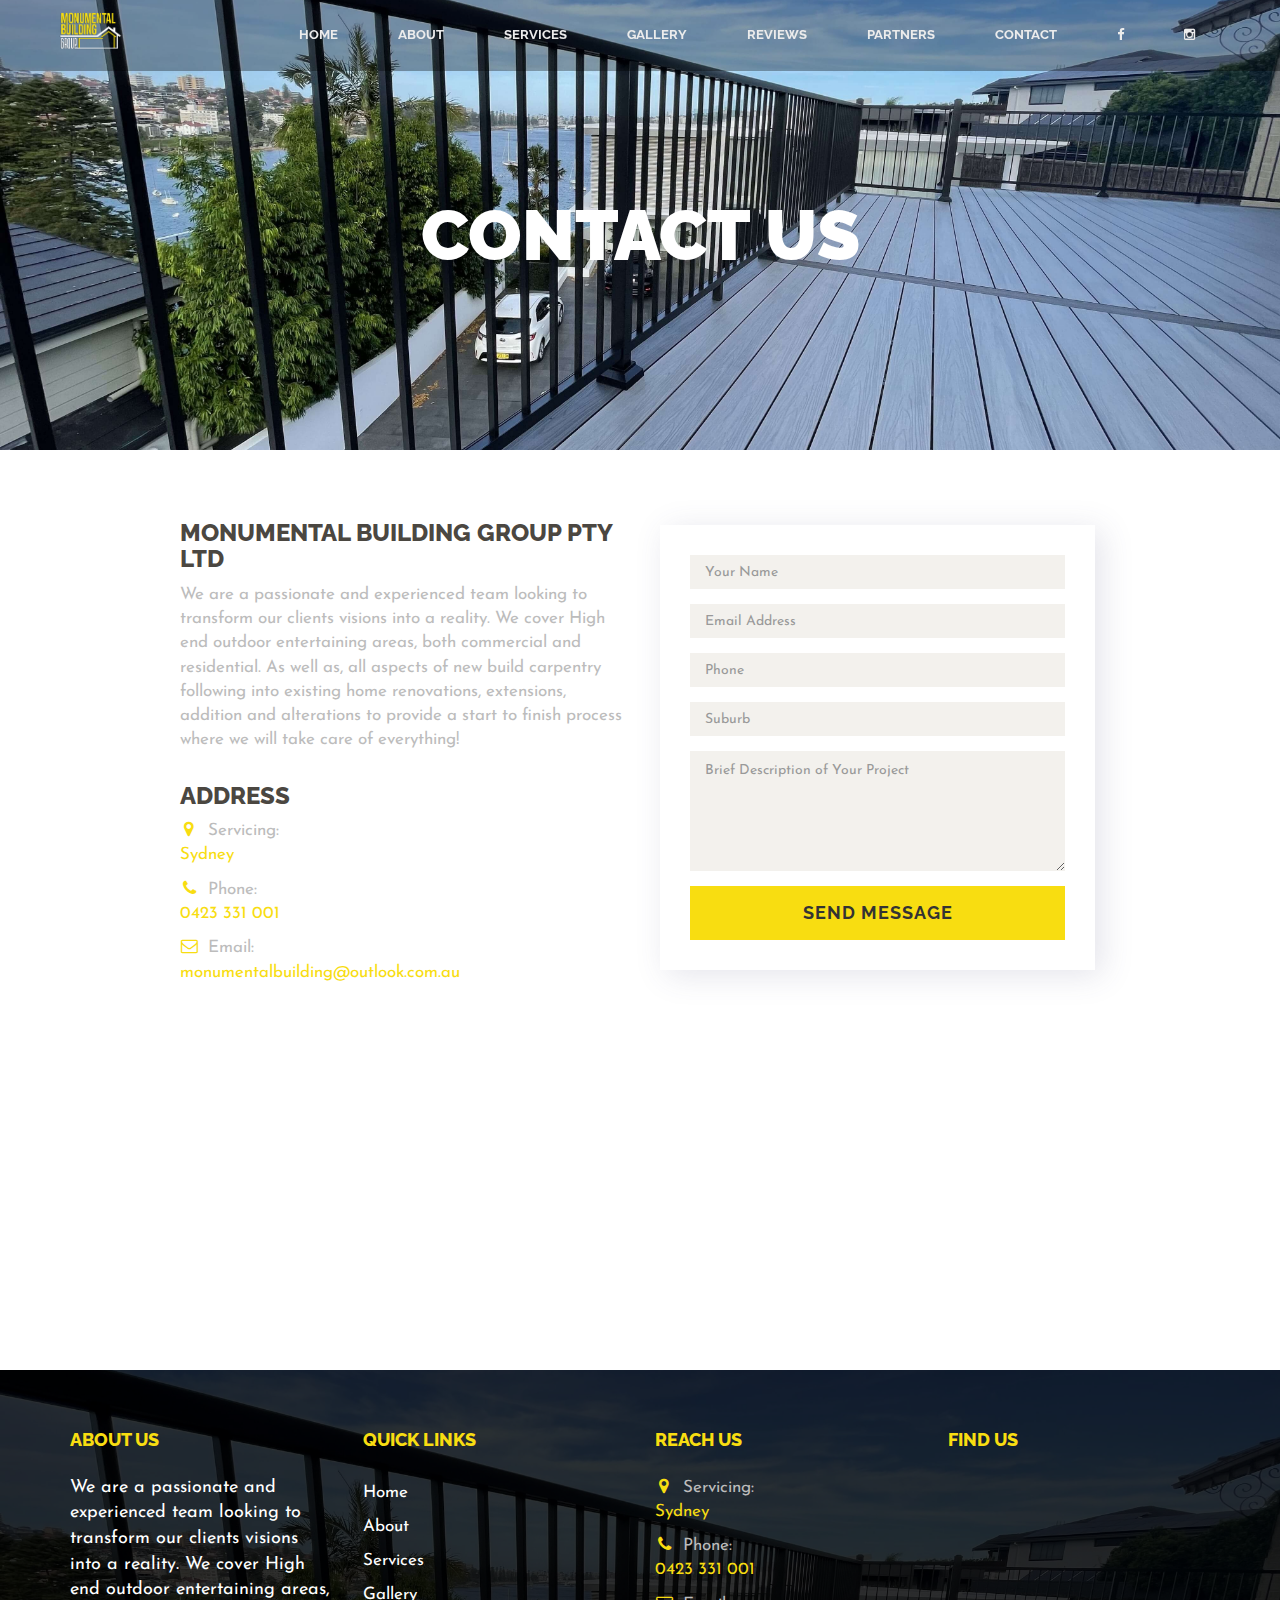
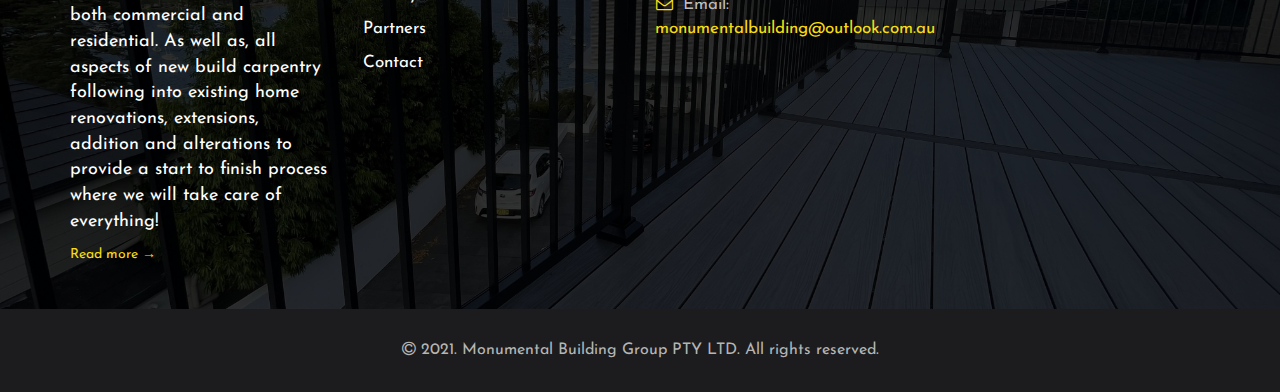
==== contact.html @ 408b339f "finished" ====
<!DOCTYPE html>
<html lang='en'>


<head>
    <!-- Global site tag (gtag.js) - Google Analytics -->
<script async src="https://www.googletagmanager.com/gtag/js?id=G-VR2GMF8DBP"></script>
<script>
  window.dataLayer = window.dataLayer || [];
  function gtag(){dataLayer.push(arguments);}
  gtag('js', new Date());

  gtag('config', 'G-VR2GMF8DBP');
</script>
    <meta charset='utf-8'>
    <title>Monumental Building Group PTY LTD</title>
    <meta name='author' content='SiteLift'>

    <meta name='description' content='We are an all aspects carpentry company in Narellan, providing the highest quality of work in everything we do.
<br><br>
Whether you are doing a new build, renovating an old one, building a new deck , adding an extension or anything in between, we can help you! 
We service Narellan and all the surrounding areas, just call us to find out more!
.'>
    <meta name='keywords' content='Carpenter'>

    
    <link rel='data/logo.png'>

    <meta name='viewport' content='width=device-width'>

    <link rel='stylesheet' href='css/bootstrap.min.css'>
    <link rel='stylesheet' href='css/font-awesome/css/font-awesome.css'>
    <link rel='stylesheet' href='css/plugin.css'>
    <link rel='stylesheet' href='css/main.css'>
    <!--[if lt IE 9]>
            <script src='js/vendor/html5-3.6-respond-1.4.2.min.js'></script>
        <![endif]-->

</head>

<body>
    <div id="popup-rating-widget"><script id="popup-rating-widget-script" src="https://widget.reviewability.com/js/popupWidget.min.js" data-gfspw="https://app.revu.cloud/popup-pixel/get/bdf44401059276b7a0333689155dfef19d63b07a" async></script></div>
    <!--[if lt IE 8]>
    <p class='browserupgrade'>You are using an <strong>outdated</strong> browser. Please <a href='http://browsehappy.com/'>upgrade your browser</a> to improve your experience.</p>
<![endif]-->

    <div class='preloder animated'>
        <div class='scoket'>
            <img src='img/preloader.svg' alt='' />
        </div>
    </div>
    <div class='body'>
        <div class='main-wrapper'>

            <nav class='navbar navbar-fixed-top'>
                <div class='container'>
                    <div class='navbar-header'>
                        <button type='button' class='navbar-toggle collapsed' data-toggle='collapse'
                            data-target='#navbar' aria-expanded='false' aria-controls='navbar'>
                            <span class='sr-only'>Toggle navigation</span>
                            <span class='icon-bar'></span>
                            <span class='icon-bar'></span>
                            <span class='icon-bar'></span>
                        </button>
                        <a class='navbar-brand' href='index.html'>
                            <img src='data/logo.png' style='max-height:70px; margin-top:-20px;' alt='nav-logo'>
                        </a>
                        
                    </div><div id='navbar' class='navbar-collapse collapse'>
                        <ul class='nav navbar-nav navbar-right'>
                            <li><a href='index.html'>Home</a></li>
                            <li><a href='about.html'>About</a></li>
                            <li><a href='services.html'>Services</a></li>
                            <li><a href='gallery.html'>Gallery</a></li>
                            <li><a href='reviews.html'>Reviews</a></li>
                            <li><a href='partners.html'>Partners</a></li>
                            <li><a href='contact.html'>Contact</a></li>
                            <li><a href='https://www.facebook.com/MonumentalBG/' target="_blank"><i class='fa fa-facebook'></i></a></li>
                            <li><a href='https://www.instagram.com/monumental_building/?hl=en' target="_blank"><i class='fa fa-instagram'></i></a></li>
                        </ul>
                    </div>

                </div>
            </nav><section class='homea'>
            
                <div class='container'>
                    <div class='row' >
                        <div class='col-md-12 text-center'>
                           <h2 class='text-uppercase wow fadeInDown' style='color: #FFFFFF'>Contact Us</h2> 
                        </div>
                    </div>
                </div>
              
          </section>
             
             <!-- Contact Area Start -->
           <section class='main-content contact-content'>
                <div class='container'>
                    <div class='col-md-10 col-md-offset-1'>
                        <div class='row'>
                            <div class='col-md-6'>
                                <h3 class='text-left no-margin-top'>Monumental Building Group PTY LTD</h3>
                                <div class='footer-address contact-info'>
                                    <p>We are a passionate and experienced team looking to transform our clients visions into a reality. We cover High end outdoor entertaining areas, both commercial and residential. As well as, all aspects of new build carpentry following into existing home renovations, extensions, addition and alterations to provide a start to finish process where we will take care of everything!
</p>
                                </div>
                                <br>
                                <h3 class='text-left no-margin-top'>Address</h3>
                                <div class='footer-address contact-info'>
                                    <p><i class='fa fa-map-marker'></i>Servicing: <br><span style='color:#f8dd11;'>Sydney</span></p>
                                    <p><i class='fa fa-phone'></i>Phone: <br><a href='tel:0423 331 001' style='color:#f8dd11;'>0423 331 001</a></p>
                                    <p><i class='fa fa-envelope-o'></i>Email:  <br><a href='mailto:monumentalbuilding@outlook.com.au' style='color:#f8dd11;'>monumentalbuilding@outlook.com.au</a></p>
                                </div>
                                
                            </div>
                            <div class='col-md-6'>
                                <form class='contact-form' id='contact-form'
                                    action='contact_mail.php'
                                    method='post'>
                                    <input type='hidden' id='contactemail' name='contactemail' value='monumentalbuilding@outlook.com.au'>
                                    <input type='hidden' id='subject' name='subject' value='Contact'>
                                    <div class='form-group'>
                                        <input class='form-control' name='name' id='name' placeholder='Your Name'
                                            type='text' required='required' />
                                    </div>
                                    <div class='form-group'>
                                        <input class='form-control' type='email' name='email' id='email'
                                            placeholder='Email Address' required='required' />
                                    </div>
                                    <div class='form-group'>
                                        <input class='form-control' placeholder='Phone' type='text' id='phone'
                                            name='phone'>
                                    </div>
                                    <div class='form-group'>
                                        <input class='form-control' placeholder='Suburb' type='text' id='suburb'
                                            name='suburb'>
                                    </div>
                                    <div class='form-group'>
                                        <textarea class='form-control' name='message' id='message' placeholder='Brief Description of Your Project'
                                            rows='5'></textarea>
                                    </div>
                                    <button class='btn btn-default btn-lg btn-block' id='js-contact-btn'>Send
                                        message</button>
                                </form>
                              <span class='form-message' id='form-message'></span>
                                <div id='js-contact-result' data-success-msg='Form submitted successfully.'
                                    data-error-msg='Oops. Something went wrong.'></div>
                            </div>
                        </div>
                    </div>
                </div>
            </section>
            
   
 
                  <iframe width='100%' height='300px' id='mapcanvas' src='https://www.google.com/maps/embed?pb=!1m18!1m12!1m3!1d211579.27377911046!2d150.60440557715245!3d-34.045765358808836!2m3!1f0!2f0!3f0!3m2!1i1024!2i768!4f13.1!3m3!1m2!1s0x6b12f13d15093b53%3A0x6edf67ca27362bd8!2sMonumental%20Building%20Group%20PTY%20LTD!5e0!3m2!1sen!2suk!4v1619797449032!5m2!1sen!2suk' frameborder='0' scrolling='no' marginheight='0' marginwidth='0'></iframe>
     
               
   <!-- Contact Area End --><section class='footer'>
            <div class='footer' style='background: rgba(0,0,0,0.8)'>
                <div class='container'>
                    <div class='row'>
                    
                        <div class='col-md-3 col-sm-6'>
                            <h1>About Us</h1>
                            <p> We are a passionate and experienced team looking to transform our clients visions into a reality. We cover High end outdoor entertaining areas, both commercial and residential. As well as, all aspects of new build carpentry following into existing home renovations, extensions, addition and alterations to provide a start to finish process where we will take care of everything!</p>
                            <a href='about.html'>Read more &rarr;</a>
                        </div>
                        <div class='col-md-3 col-sm-6'>
                            <h1>Quick Links</h1>
                            <ul class='footer-nav'>
                                <li><a href='index.html'>Home</a></li>
                                <li><a href='about.html'>About</a></li>
                                <li><a href='services.html'>Services</a></li>
                                <li><a href='gallery.html'>Gallery</a></li>
                                <li><a href='partners.html'>Partners</a></li>
                                <li><a href='contact.html'>Contact</a></li>
                            </ul>
                        </div>
                        <div class='col-md-3 col-sm-6'>
                            <h1>Reach Us</h1>
                            
                            <div class='footer-address'>
                                <p><i class='fa fa-map-marker'></i>Servicing: <br><span style='color:#f8dd11;'>Sydney</span></p>
                                <p><i class='fa fa-phone'></i>Phone: <br><a href='tel:0423 331 001'>0423 331 001</a></p>
                                <p><i class='fa fa-envelope-o'></i>Email: <br><a href='mailto:monumentalbuilding@outlook.com.au'>monumentalbuilding@outlook.com.au</a></p>
                            </div>
                        </div>
                        <div class='col-md-3 col-sm-6'>
                            <h1>Find Us</h1>
                            
                            <iframe
                                    src='https://www.google.com/maps/embed?pb=!1m18!1m12!1m3!1d211579.27377911046!2d150.60440557715245!3d-34.045765358808836!2m3!1f0!2f0!3f0!3m2!1i1024!2i768!4f13.1!3m3!1m2!1s0x6b12f13d15093b53%3A0x6edf67ca27362bd8!2sMonumental%20Building%20Group%20PTY%20LTD!5e0!3m2!1sen!2suk!4v1619797449032!5m2!1sen!2suk'
                                    width='100%' height='300' frameborder='0' style='border:0;'
                                    allowfullscreen=''></iframe>
                        </div>
                    
                    </div>
                 </div>    
                </div>

                <div class='footer-copyrights'>
                    <div class='container'>
                        <div class='row'>
                            <div class='col-md-12'>
                                <p><i class='fa fa-copyright'></i> 2021. Monumental Building Group PTY LTD. All rights reserved.</p>
                            </div>
                        </div>
                    </div>
                </div>
            </section>
        </div>
    </div>

    


    <script data-cfasync='false' src='../../cdn-cgi/scripts/5c5dd728/cloudflare-static/email-decode.min.js'></script>
    <script src='js/vendor/jquery-1.11.2.min.js'></script>
    <script src='js/vendor/bootstrap.min.js'></script>
    <script src='js/vendor/jquery.flexslider-min.js'></script>
    <script src='js/vendor/spectragram.js'></script>
    <script src='js/vendor/owl.carousel.min.js'></script>
    <script src='js/vendor/velocity.min.js'></script>
    <script src='js/vendor/velocity.ui.min.js'></script>
    <script src='js/vendor/bootstrap-datepicker.min.js'></script>
    <script src='js/vendor/bootstrap-clockpicker.min.js'></script>
    <script src='js/vendor/jquery.magnific-popup.min.js'></script>
    <script src='js/vendor/isotope.pkgd.min.js'></script>
    <script src='js/vendor/slick.min.js'></script>
    <script src='js/vendor/wow.min.js'></script>
    <script src='js/animation.js'></script>
    <script src='js/vendor/vegas/vegas.min.js'></script>
    <script src='js/vendor/jquery.mb.YTPlayer.js'></script>
    <script src='js/vendor/jquery.stellar.js'></script>
    <script src='js/vendor/mc/jquery.ketchup.all.min.js'></script>
    <script src='js/vendor/mc/main.js'></script>
    <script src='js/vendor/validate.js'></script>
    <script src='js/reservation.js'></script>

    <script src='js/main.js'></script>


<script>

// Get the form.
	var form = $('#reservationform');

	// Get the messages div.
	var formMessages = $('.form-message');

	// Set up an event listener for the contact form.
	$(form).submit(function(e) {
		// Stop the browser from submitting the form.
		e.preventDefault();

		// Serialize the form data.
		var formData = $(form).serialize();

		// Submit the form using AJAX.
		$.ajax({
			type: 'POST',
			url: $(form).attr('action'),
			data: formData
		})
		.done(function(response) {
                   var result = JSON.parse(response);
			// Make sure that the formMessages div has the 'success' class.


                         if(result.code==200){
                          if($(formMessages).hasClass('error')){
                                $(formMessages).removeClass('error')
                           }
         			$(formMessages).addClass('success');
                         }else{
                           if($(formMessages).hasClass('success')){
                                $(formMessages).removeClass('success')
                           }
         			$(formMessages).addClass('error');
                           }
			// Set the message text.
			$(formMessages).text(result.msg);

			// Clear the form.
			$('#reservationform input,#reservationform textarea').val('');
                        setTimeout(()=>{window.location.reload(true);},2000);
		})
		.fail(function(data) {

			// Make sure that the formMessages div has the 'error' class.
			$(formMessages).removeClass('success');
			$(formMessages).addClass('error');

			// Set the message text.
			if (data.responseText !== '') {
				$(formMessages).text(data.responseText);
			} else {
				$(formMessages).text('Oops! An error occured and your message could not be sent.');
			}
		});
	});



</script>



</body>

</html>
---- css/plugin.css ----
@font-face{font-family:flexslider-icon;src:url(../fonts/flexslider-icon.eot);src:url(../fonts/flexslider-icond41d.eot?#iefix) format('embedded-opentype'),url(../fonts/flexslider-icon.woff) format('woff'),url(../fonts/flexslider-icon.ttf) format('truetype'),url(../fonts/flexslider-icon.svg#flexslider-icon) format('svg');font-weight:400;font-style:normal}.flex-container a:hover,.flex-slider a:hover,.flex-container a:focus,.flex-slider a:focus{outline:none}.slides,.slides>li,.flex-control-nav,.flex-direction-nav{margin:0;padding:0;list-style:none}.flex-pauseplay span{text-transform:capitalize}.flexslider{margin:0;padding:0}.flexslider .slides>li{display:none;-webkit-backface-visibility:hidden}.flexslider .slides img{width:100%;display:block}.flexslider .slides:after{content:"\0020";display:block;clear:both;visibility:hidden;line-height:0;height:0}html[xmlns] .flexslider .slides{display:block}* html .flexslider .slides{height:1%}.no-js .flexslider .slides>li:first-child{display:block}.flexslider{background:#fff;border:4px solid #fff;position:relative;zoom:1;-webkit-border-radius:4px;-moz-border-radius:4px;border-radius:4px;-webkit-box-shadow:'' 0 1px 4px rgba(0,0,0,.2);-moz-box-shadow:'' 0 1px 4px rgba(0,0,0,.2);-o-box-shadow:'' 0 1px 4px rgba(0,0,0,.2);box-shadow:'' 0 1px 4px rgba(0,0,0,.2)}.flexslider .slides{zoom:1}.flexslider .slides img{height:auto}.flex-viewport{max-height:2000px;-webkit-transition:all 1s ease;-moz-transition:all 1s ease;-ms-transition:all 1s ease;-o-transition:all 1s ease;transition:all 1s ease}.loading .flex-viewport{max-height:300px}.carousel li{margin-right:5px}.flex-direction-nav{*height:0}.flex-direction-nav a{text-decoration:none;display:block;width:40px;height:40px;margin:-20px 0 0;position:absolute;top:50%;z-index:10;overflow:hidden;opacity:0!important;visibility:hidden;cursor:pointer;color:rgba(0,0,0,.8);text-shadow:1px 1px 0 rgba(255,255,255,.3);-webkit-transition:all .3s ease-in-out;-moz-transition:all .3s ease-in-out;-ms-transition:all .3s ease-in-out;-o-transition:all .3s ease-in-out;transition:all .3s ease-in-out}.flex-direction-nav a:before{font-family:flexslider-icon;font-size:40px;display:inline-block;content:'\f001';color:rgba(0,0,0,.8);text-shadow:1px 1px 0 rgba(255,255,255,.3)}.flex-direction-nav a.flex-next:before{content:'\f002'}.flex-direction-nav .flex-prev{left:-50px}.flex-direction-nav .flex-next{right:-50px;text-align:right}.flexslider:hover .flex-direction-nav .flex-prev{opacity:.7;left:10px}.flexslider:hover .flex-direction-nav .flex-prev:hover{opacity:1}.flexslider:hover .flex-direction-nav .flex-next{opacity:.7;right:10px}.flexslider:hover .flex-direction-nav .flex-next:hover{opacity:1}.flex-direction-nav .flex-disabled{opacity:0!important;filter:alpha(opacity=0);cursor:default}.flex-pauseplay a{display:block;width:20px;height:20px;position:absolute;bottom:5px;left:10px;opacity:.8;z-index:10;overflow:hidden;cursor:pointer;color:#000}.flex-pauseplay a:before{font-family:flexslider-icon;font-size:20px;display:inline-block;content:'\f004'}.flex-pauseplay a:hover{opacity:1}.flex-pauseplay a.flex-play:before{content:'\f003'}.flex-control-nav{width:100%;position:absolute;bottom:-40px;text-align:center}.flex-control-nav li{margin:0 6px;display:inline-block;zoom:1;*display:inline}.flex-control-paging li a{width:11px;height:11px;display:block;background:#666;background:rgba(0,0,0,.5);cursor:pointer;text-indent:-9999px;-webkit-box-shadow:inset 0 0 3px rgba(0,0,0,.3);-moz-box-shadow:inset 0 0 3px rgba(0,0,0,.3);-o-box-shadow:inset 0 0 3px rgba(0,0,0,.3);box-shadow:inset 0 0 3px rgba(0,0,0,.3);-webkit-border-radius:20px;-moz-border-radius:20px;border-radius:20px}.flex-control-paging li a:hover{background:#333;background:rgba(0,0,0,.7)}.flex-control-paging li a.flex-active{background:#000;background:rgba(0,0,0,.9);cursor:default}.flex-control-thumbs{margin:5px 0 0;position:static;overflow:hidden}.flex-control-thumbs li{width:25%;float:left;margin:0}.flex-control-thumbs img{width:100%;height:auto;display:block;opacity:.7;cursor:pointer;-webkit-transition:all 1s ease;-moz-transition:all 1s ease;-ms-transition:all 1s ease;-o-transition:all 1s ease;transition:all 1s ease}.flex-control-thumbs img:hover{opacity:1}.flex-control-thumbs .flex-active{opacity:1;cursor:default}@media screen and (max-width:860px){.flex-direction-nav .flex-prev{opacity:1;left:10px}.flex-direction-nav .flex-next{opacity:1;right:10px}}.owl-carousel .animated{-webkit-animation-duration:1000ms;animation-duration:1000ms;-webkit-animation-fill-mode:both;animation-fill-mode:both}.owl-carousel .owl-animated-in{z-index:0}.owl-carousel .owl-animated-out{z-index:1}.owl-carousel .fadeOut{-webkit-animation-name:fadeOut;animation-name:fadeOut}@-webkit-keyframes fadeOut{0%{opacity:1}100%{opacity:0}}@keyframes fadeOut{0%{opacity:1}100%{opacity:0}}.owl-height{-webkit-transition:height 500ms ease-in-out;-moz-transition:height 500ms ease-in-out;-ms-transition:height 500ms ease-in-out;-o-transition:height 500ms ease-in-out;transition:height 500ms ease-in-out}.owl-carousel{display:none;width:100%;-webkit-tap-highlight-color:transparent;position:relative;z-index:1}.owl-carousel .owl-stage{position:relative;-ms-touch-action:pan-Y}.owl-carousel .owl-stage:after{content:".";display:block;clear:both;visibility:hidden;line-height:0;height:0}.owl-carousel .owl-stage-outer{position:relative;overflow:hidden;-webkit-transform:translate3d(0px,0px,0px)}.owl-carousel .owl-controls .owl-nav .owl-prev,.owl-carousel .owl-controls .owl-nav .owl-next,.owl-carousel .owl-controls .owl-dot{cursor:pointer;cursor:hand;-webkit-user-select:none;-khtml-user-select:none;-moz-user-select:none;-ms-user-select:none;user-select:none}.owl-carousel.owl-loaded{display:block}.owl-carousel.owl-loading{opacity:0;display:block}.owl-carousel.owl-hidden{opacity:0}.owl-carousel .owl-refresh .owl-item{display:none}.owl-carousel .owl-item{position:relative;min-height:1px;float:left;-webkit-backface-visibility:hidden;-webkit-tap-highlight-color:transparent;-webkit-touch-callout:none;-webkit-user-select:none;-moz-user-select:none;-ms-user-select:none;user-select:none}.owl-carousel .owl-item img{display:block;width:100%;height:auto;-webkit-transform-style:preserve-3d}.owl-carousel.owl-text-select-on .owl-item{-webkit-user-select:auto;-moz-user-select:auto;-ms-user-select:auto;user-select:auto}.owl-carousel .owl-grab{cursor:move;cursor:-webkit-grab;cursor:-o-grab;cursor:-ms-grab;cursor:grab}.owl-carousel.owl-rtl{direction:rtl}.owl-carousel.owl-rtl .owl-item{float:right}.no-js .owl-carousel{display:block}.owl-carousel .owl-item .owl-lazy{opacity:0;-webkit-transition:opacity 400ms ease;-moz-transition:opacity 400ms ease;-ms-transition:opacity 400ms ease;-o-transition:opacity 400ms ease;transition:opacity 400ms ease}.owl-carousel .owl-item img{transform-style:preserve-3d}.owl-carousel .owl-video-wrapper{position:relative;height:100%;background:#000}.owl-carousel .owl-video-play-icon{position:absolute;height:80px;width:80px;left:50%;top:50%;margin-left:-40px;margin-top:-40px;background:url(owl.video.play.html) no-repeat;cursor:pointer;z-index:1;-webkit-backface-visibility:hidden;-webkit-transition:scale 100ms ease;-moz-transition:scale 100ms ease;-ms-transition:scale 100ms ease;-o-transition:scale 100ms ease;transition:scale 100ms ease}.owl-carousel .owl-video-play-icon:hover{-webkit-transition:scale(1.3,1.3);-moz-transition:scale(1.3,1.3);-ms-transition:scale(1.3,1.3);-o-transition:scale(1.3,1.3);transition:scale(1.3,1.3)}.owl-carousel .owl-video-playing .owl-video-tn,.owl-carousel .owl-video-playing .owl-video-play-icon{display:none}.owl-carousel .owl-video-tn{opacity:0;height:100%;background-position:center center;background-repeat:no-repeat;-webkit-background-size:contain;-moz-background-size:contain;-o-background-size:contain;background-size:contain;-webkit-transition:opacity 400ms ease;-moz-transition:opacity 400ms ease;-ms-transition:opacity 400ms ease;-o-transition:opacity 400ms ease;transition:opacity 400ms ease}.owl-carousel .owl-video-frame{position:relative;z-index:1}/*!* Datepicker for Bootstrap v1.4.0 (https://github.com/eternicode/bootstrap-datepicker)
*
* Copyright 2012 Stefan Petre
* Improvements by Andrew Rowls
* Licensed under the Apache License v2.0 (http://www.apache.org/licenses/LICENSE-2.0)*/.datepicker{padding:4px;border-radius:4px;direction:ltr}.datepicker-inline{width:220px}.datepicker.datepicker-rtl{direction:rtl}.datepicker.datepicker-rtl table tr td span{float:right}.datepicker-dropdown{top:0;left:0}.datepicker-dropdown:before{content:'';display:inline-block;border-left:7px solid transparent;border-right:7px solid transparent;border-bottom:7px solid #ccc;border-top:0;border-bottom-color:rgba(0,0,0,.2);position:absolute}.datepicker-dropdown:after{content:'';display:inline-block;border-left:6px solid transparent;border-right:6px solid transparent;border-bottom:6px solid #fff;border-top:0;position:absolute}.datepicker-dropdown.datepicker-orient-left:before{left:6px}.datepicker-dropdown.datepicker-orient-left:after{left:7px}.datepicker-dropdown.datepicker-orient-right:before{right:6px}.datepicker-dropdown.datepicker-orient-right:after{right:7px}.datepicker-dropdown.datepicker-orient-top:before{top:-7px}.datepicker-dropdown.datepicker-orient-top:after{top:-6px}.datepicker-dropdown.datepicker-orient-bottom:before{bottom:-7px;border-bottom:0;border-top:7px solid #999}.datepicker-dropdown.datepicker-orient-bottom:after{bottom:-6px;border-bottom:0;border-top:6px solid #fff}.datepicker>div{display:none}.datepicker.days .datepicker-days,.datepicker.months .datepicker-months,.datepicker.years .datepicker-years{display:block}.datepicker table{margin:0;-webkit-touch-callout:none;-webkit-user-select:none;-khtml-user-select:none;-moz-user-select:none;-ms-user-select:none;user-select:none}.datepicker table tr td,.datepicker table tr th{text-align:center;width:30px;height:30px;border-radius:4px;border:none}.table-striped .datepicker table tr td,.table-striped .datepicker table tr th{background-color:transparent}.datepicker table tr td.day:hover,.datepicker table tr td.day.focused{background:#eee;cursor:pointer}.datepicker table tr td.old,.datepicker table tr td.new{color:#999}.datepicker table tr td.disabled,.datepicker table tr td.disabled:hover{background:0 0;color:#999;cursor:default}.datepicker table tr td.today,.datepicker table tr td.today:hover,.datepicker table tr td.today.disabled,.datepicker table tr td.today.disabled:hover{color:#000;background-color:#ffdb99;border-color:#ffb733}.datepicker table tr td.today:hover,.datepicker table tr td.today:hover:hover,.datepicker table tr td.today.disabled:hover,.datepicker table tr td.today.disabled:hover:hover,.datepicker table tr td.today:focus,.datepicker table tr td.today:hover:focus,.datepicker table tr td.today.disabled:focus,.datepicker table tr td.today.disabled:hover:focus,.datepicker table tr td.today:active,.datepicker table tr td.today:hover:active,.datepicker table tr td.today.disabled:active,.datepicker table tr td.today.disabled:hover:active,.datepicker table tr td.today.active,.datepicker table tr td.today:hover.active,.datepicker table tr td.today.disabled.active,.datepicker table tr td.today.disabled:hover.active,.open .dropdown-toggle.datepicker table tr td.today,.open .dropdown-toggle.datepicker table tr td.today:hover,.open .dropdown-toggle.datepicker table tr td.today.disabled,.open .dropdown-toggle.datepicker table tr td.today.disabled:hover{color:#000;background-color:#ffcd70;border-color:#f59e00}.datepicker table tr td.today:active,.datepicker table tr td.today:hover:active,.datepicker table tr td.today.disabled:active,.datepicker table tr td.today.disabled:hover:active,.datepicker table tr td.today.active,.datepicker table tr td.today:hover.active,.datepicker table tr td.today.disabled.active,.datepicker table tr td.today.disabled:hover.active,.open .dropdown-toggle.datepicker table tr td.today,.open .dropdown-toggle.datepicker table tr td.today:hover,.open .dropdown-toggle.datepicker table tr td.today.disabled,.open .dropdown-toggle.datepicker table tr td.today.disabled:hover{background-image:none}.datepicker table tr td.today.disabled,.datepicker table tr td.today:hover.disabled,.datepicker table tr td.today.disabled.disabled,.datepicker table tr td.today.disabled:hover.disabled,.datepicker table tr td.today[disabled],.datepicker table tr td.today:hover[disabled],.datepicker table tr td.today.disabled[disabled],.datepicker table tr td.today.disabled:hover[disabled],fieldset[disabled] .datepicker table tr td.today,fieldset[disabled] .datepicker table tr td.today:hover,fieldset[disabled] .datepicker table tr td.today.disabled,fieldset[disabled] .datepicker table tr td.today.disabled:hover,.datepicker table tr td.today.disabled:hover,.datepicker table tr td.today:hover.disabled:hover,.datepicker table tr td.today.disabled.disabled:hover,.datepicker table tr td.today.disabled:hover.disabled:hover,.datepicker table tr td.today[disabled]:hover,.datepicker table tr td.today:hover[disabled]:hover,.datepicker table tr td.today.disabled[disabled]:hover,.datepicker table tr td.today.disabled:hover[disabled]:hover,fieldset[disabled] .datepicker table tr td.today:hover,fieldset[disabled] .datepicker table tr td.today:hover:hover,fieldset[disabled] .datepicker table tr td.today.disabled:hover,fieldset[disabled] .datepicker table tr td.today.disabled:hover:hover,.datepicker table tr td.today.disabled:focus,.datepicker table tr td.today:hover.disabled:focus,.datepicker table tr td.today.disabled.disabled:focus,.datepicker table tr td.today.disabled:hover.disabled:focus,.datepicker table tr td.today[disabled]:focus,.datepicker table tr td.today:hover[disabled]:focus,.datepicker table tr td.today.disabled[disabled]:focus,.datepicker table tr td.today.disabled:hover[disabled]:focus,fieldset[disabled] .datepicker table tr td.today:focus,fieldset[disabled] .datepicker table tr td.today:hover:focus,fieldset[disabled] .datepicker table tr td.today.disabled:focus,fieldset[disabled] .datepicker table tr td.today.disabled:hover:focus,.datepicker table tr td.today.disabled:active,.datepicker table tr td.today:hover.disabled:active,.datepicker table tr td.today.disabled.disabled:active,.datepicker table tr td.today.disabled:hover.disabled:active,.datepicker table tr td.today[disabled]:active,.datepicker table tr td.today:hover[disabled]:active,.datepicker table tr td.today.disabled[disabled]:active,.datepicker table tr td.today.disabled:hover[disabled]:active,fieldset[disabled] .datepicker table tr td.today:active,fieldset[disabled] .datepicker table tr td.today:hover:active,fieldset[disabled] .datepicker table tr td.today.disabled:active,fieldset[disabled] .datepicker table tr td.today.disabled:hover:active,.datepicker table tr td.today.disabled.active,.datepicker table tr td.today:hover.disabled.active,.datepicker table tr td.today.disabled.disabled.active,.datepicker table tr td.today.disabled:hover.disabled.active,.datepicker table tr td.today[disabled].active,.datepicker table tr td.today:hover[disabled].active,.datepicker table tr td.today.disabled[disabled].active,.datepicker table tr td.today.disabled:hover[disabled].active,fieldset[disabled] .datepicker table tr td.today.active,fieldset[disabled] .datepicker table tr td.today:hover.active,fieldset[disabled] .datepicker table tr td.today.disabled.active,fieldset[disabled] .datepicker table tr td.today.disabled:hover.active{background-color:#ffdb99;border-color:#ffb733}.datepicker table tr td.today:hover:hover{color:#000}.datepicker table tr td.today.active:hover{color:#fff}.datepicker table tr td.range,.datepicker table tr td.range:hover,.datepicker table tr td.range.disabled,.datepicker table tr td.range.disabled:hover{background:#eee;border-radius:0}.datepicker table tr td.range.today,.datepicker table tr td.range.today:hover,.datepicker table tr td.range.today.disabled,.datepicker table tr td.range.today.disabled:hover{color:#000;background-color:#f7ca77;border-color:#f1a417;border-radius:0}.datepicker table tr td.range.today:hover,.datepicker table tr td.range.today:hover:hover,.datepicker table tr td.range.today.disabled:hover,.datepicker table tr td.range.today.disabled:hover:hover,.datepicker table tr td.range.today:focus,.datepicker table tr td.range.today:hover:focus,.datepicker table tr td.range.today.disabled:focus,.datepicker table tr td.range.today.disabled:hover:focus,.datepicker table tr td.range.today:active,.datepicker table tr td.range.today:hover:active,.datepicker table tr td.range.today.disabled:active,.datepicker table tr td.range.today.disabled:hover:active,.datepicker table tr td.range.today.active,.datepicker table tr td.range.today:hover.active,.datepicker table tr td.range.today.disabled.active,.datepicker table tr td.range.today.disabled:hover.active,.open .dropdown-toggle.datepicker table tr td.range.today,.open .dropdown-toggle.datepicker table tr td.range.today:hover,.open .dropdown-toggle.datepicker table tr td.range.today.disabled,.open .dropdown-toggle.datepicker table tr td.range.today.disabled:hover{color:#000;background-color:#f4bb51;border-color:#bf800c}.datepicker table tr td.range.today:active,.datepicker table tr td.range.today:hover:active,.datepicker table tr td.range.today.disabled:active,.datepicker table tr td.range.today.disabled:hover:active,.datepicker table tr td.range.today.active,.datepicker table tr td.range.today:hover.active,.datepicker table tr td.range.today.disabled.active,.datepicker table tr td.range.today.disabled:hover.active,.open .dropdown-toggle.datepicker table tr td.range.today,.open .dropdown-toggle.datepicker table tr td.range.today:hover,.open .dropdown-toggle.datepicker table tr td.range.today.disabled,.open .dropdown-toggle.datepicker table tr td.range.today.disabled:hover{background-image:none}.datepicker table tr td.range.today.disabled,.datepicker table tr td.range.today:hover.disabled,.datepicker table tr td.range.today.disabled.disabled,.datepicker table tr td.range.today.disabled:hover.disabled,.datepicker table tr td.range.today[disabled],.datepicker table tr td.range.today:hover[disabled],.datepicker table tr td.range.today.disabled[disabled],.datepicker table tr td.range.today.disabled:hover[disabled],fieldset[disabled] .datepicker table tr td.range.today,fieldset[disabled] .datepicker table tr td.range.today:hover,fieldset[disabled] .datepicker table tr td.range.today.disabled,fieldset[disabled] .datepicker table tr td.range.today.disabled:hover,.datepicker table tr td.range.today.disabled:hover,.datepicker table tr td.range.today:hover.disabled:hover,.datepicker table tr td.range.today.disabled.disabled:hover,.datepicker table tr td.range.today.disabled:hover.disabled:hover,.datepicker table tr td.range.today[disabled]:hover,.datepicker table tr td.range.today:hover[disabled]:hover,.datepicker table tr td.range.today.disabled[disabled]:hover,.datepicker table tr td.range.today.disabled:hover[disabled]:hover,fieldset[disabled] .datepicker table tr td.range.today:hover,fieldset[disabled] .datepicker table tr td.range.today:hover:hover,fieldset[disabled] .datepicker table tr td.range.today.disabled:hover,fieldset[disabled] .datepicker table tr td.range.today.disabled:hover:hover,.datepicker table tr td.range.today.disabled:focus,.datepicker table tr td.range.today:hover.disabled:focus,.datepicker table tr td.range.today.disabled.disabled:focus,.datepicker table tr td.range.today.disabled:hover.disabled:focus,.datepicker table tr td.range.today[disabled]:focus,.datepicker table tr td.range.today:hover[disabled]:focus,.datepicker table tr td.range.today.disabled[disabled]:focus,.datepicker table tr td.range.today.disabled:hover[disabled]:focus,fieldset[disabled] .datepicker table tr td.range.today:focus,fieldset[disabled] .datepicker table tr td.range.today:hover:focus,fieldset[disabled] .datepicker table tr td.range.today.disabled:focus,fieldset[disabled] .datepicker table tr td.range.today.disabled:hover:focus,.datepicker table tr td.range.today.disabled:active,.datepicker table tr td.range.today:hover.disabled:active,.datepicker table tr td.range.today.disabled.disabled:active,.datepicker table tr td.range.today.disabled:hover.disabled:active,.datepicker table tr td.range.today[disabled]:active,.datepicker table tr td.range.today:hover[disabled]:active,.datepicker table tr td.range.today.disabled[disabled]:active,.datepicker table tr td.range.today.disabled:hover[disabled]:active,fieldset[disabled] .datepicker table tr td.range.today:active,fieldset[disabled] .datepicker table tr td.range.today:hover:active,fieldset[disabled] .datepicker table tr td.range.today.disabled:active,fieldset[disabled] .datepicker table tr td.range.today.disabled:hover:active,.datepicker table tr td.range.today.disabled.active,.datepicker table tr td.range.today:hover.disabled.active,.datepicker table tr td.range.today.disabled.disabled.active,.datepicker table tr td.range.today.disabled:hover.disabled.active,.datepicker table tr td.range.today[disabled].active,.datepicker table tr td.range.today:hover[disabled].active,.datepicker table tr td.range.today.disabled[disabled].active,.datepicker table tr td.range.today.disabled:hover[disabled].active,fieldset[disabled] .datepicker table tr td.range.today.active,fieldset[disabled] .datepicker table tr td.range.today:hover.active,fieldset[disabled] .datepicker table tr td.range.today.disabled.active,fieldset[disabled] .datepicker table tr td.range.today.disabled:hover.active{background-color:#f7ca77;border-color:#f1a417}.datepicker table tr td.selected,.datepicker table tr td.selected:hover,.datepicker table tr td.selected.disabled,.datepicker table tr td.selected.disabled:hover{color:#fff;background-color:#999;border-color:#555;text-shadow:0 -1px 0 rgba(0,0,0,.25)}.datepicker table tr td.selected:hover,.datepicker table tr td.selected:hover:hover,.datepicker table tr td.selected.disabled:hover,.datepicker table tr td.selected.disabled:hover:hover,.datepicker table tr td.selected:focus,.datepicker table tr td.selected:hover:focus,.datepicker table tr td.selected.disabled:focus,.datepicker table tr td.selected.disabled:hover:focus,.datepicker table tr td.selected:active,.datepicker table tr td.selected:hover:active,.datepicker table tr td.selected.disabled:active,.datepicker table tr td.selected.disabled:hover:active,.datepicker table tr td.selected.active,.datepicker table tr td.selected:hover.active,.datepicker table tr td.selected.disabled.active,.datepicker table tr td.selected.disabled:hover.active,.open .dropdown-toggle.datepicker table tr td.selected,.open .dropdown-toggle.datepicker table tr td.selected:hover,.open .dropdown-toggle.datepicker table tr td.selected.disabled,.open .dropdown-toggle.datepicker table tr td.selected.disabled:hover{color:#fff;background-color:#858585;border-color:#373737}.datepicker table tr td.selected:active,.datepicker table tr td.selected:hover:active,.datepicker table tr td.selected.disabled:active,.datepicker table tr td.selected.disabled:hover:active,.datepicker table tr td.selected.active,.datepicker table tr td.selected:hover.active,.datepicker table tr td.selected.disabled.active,.datepicker table tr td.selected.disabled:hover.active,.open .dropdown-toggle.datepicker table tr td.selected,.open .dropdown-toggle.datepicker table tr td.selected:hover,.open .dropdown-toggle.datepicker table tr td.selected.disabled,.open .dropdown-toggle.datepicker table tr td.selected.disabled:hover{background-image:none}.datepicker table tr td.selected.disabled,.datepicker table tr td.selected:hover.disabled,.datepicker table tr td.selected.disabled.disabled,.datepicker table tr td.selected.disabled:hover.disabled,.datepicker table tr td.selected[disabled],.datepicker table tr td.selected:hover[disabled],.datepicker table tr td.selected.disabled[disabled],.datepicker table tr td.selected.disabled:hover[disabled],fieldset[disabled] .datepicker table tr td.selected,fieldset[disabled] .datepicker table tr td.selected:hover,fieldset[disabled] .datepicker table tr td.selected.disabled,fieldset[disabled] .datepicker table tr td.selected.disabled:hover,.datepicker table tr td.selected.disabled:hover,.datepicker table tr td.selected:hover.disabled:hover,.datepicker table tr td.selected.disabled.disabled:hover,.datepicker table tr td.selected.disabled:hover.disabled:hover,.datepicker table tr td.selected[disabled]:hover,.datepicker table tr td.selected:hover[disabled]:hover,.datepicker table tr td.selected.disabled[disabled]:hover,.datepicker table tr td.selected.disabled:hover[disabled]:hover,fieldset[disabled] .datepicker table tr td.selected:hover,fieldset[disabled] .datepicker table tr td.selected:hover:hover,fieldset[disabled] .datepicker table tr td.selected.disabled:hover,fieldset[disabled] .datepicker table tr td.selected.disabled:hover:hover,.datepicker table tr td.selected.disabled:focus,.datepicker table tr td.selected:hover.disabled:focus,.datepicker table tr td.selected.disabled.disabled:focus,.datepicker table tr td.selected.disabled:hover.disabled:focus,.datepicker table tr td.selected[disabled]:focus,.datepicker table tr td.selected:hover[disabled]:focus,.datepicker table tr td.selected.disabled[disabled]:focus,.datepicker table tr td.selected.disabled:hover[disabled]:focus,fieldset[disabled] .datepicker table tr td.selected:focus,fieldset[disabled] .datepicker table tr td.selected:hover:focus,fieldset[disabled] .datepicker table tr td.selected.disabled:focus,fieldset[disabled] .datepicker table tr td.selected.disabled:hover:focus,.datepicker table tr td.selected.disabled:active,.datepicker table tr td.selected:hover.disabled:active,.datepicker table tr td.selected.disabled.disabled:active,.datepicker table tr td.selected.disabled:hover.disabled:active,.datepicker table tr td.selected[disabled]:active,.datepicker table tr td.selected:hover[disabled]:active,.datepicker table tr td.selected.disabled[disabled]:active,.datepicker table tr td.selected.disabled:hover[disabled]:active,fieldset[disabled] .datepicker table tr td.selected:active,fieldset[disabled] .datepicker table tr td.selected:hover:active,fieldset[disabled] .datepicker table tr td.selected.disabled:active,fieldset[disabled] .datepicker table tr td.selected.disabled:hover:active,.datepicker table tr td.selected.disabled.active,.datepicker table tr td.selected:hover.disabled.active,.datepicker table tr td.selected.disabled.disabled.active,.datepicker table tr td.selected.disabled:hover.disabled.active,.datepicker table tr td.selected[disabled].active,.datepicker table tr td.selected:hover[disabled].active,.datepicker table tr td.selected.disabled[disabled].active,.datepicker table tr td.selected.disabled:hover[disabled].active,fieldset[disabled] .datepicker table tr td.selected.active,fieldset[disabled] .datepicker table tr td.selected:hover.active,fieldset[disabled] .datepicker table tr td.selected.disabled.active,fieldset[disabled] .datepicker table tr td.selected.disabled:hover.active{background-color:#999;border-color:#555}.datepicker table tr td.active,.datepicker table tr td.active:hover,.datepicker table tr td.active.disabled,.datepicker table tr td.active.disabled:hover{color:#fff;background-color:#428bca;border-color:#357ebd;text-shadow:0 -1px 0 rgba(0,0,0,.25)}.datepicker table tr td.active:hover,.datepicker table tr td.active:hover:hover,.datepicker table tr td.active.disabled:hover,.datepicker table tr td.active.disabled:hover:hover,.datepicker table tr td.active:focus,.datepicker table tr td.active:hover:focus,.datepicker table tr td.active.disabled:focus,.datepicker table tr td.active.disabled:hover:focus,.datepicker table tr td.active:active,.datepicker table tr td.active:hover:active,.datepicker table tr td.active.disabled:active,.datepicker table tr td.active.disabled:hover:active,.datepicker table tr td.active.active,.datepicker table tr td.active:hover.active,.datepicker table tr td.active.disabled.active,.datepicker table tr td.active.disabled:hover.active,.open .dropdown-toggle.datepicker table tr td.active,.open .dropdown-toggle.datepicker table tr td.active:hover,.open .dropdown-toggle.datepicker table tr td.active.disabled,.open .dropdown-toggle.datepicker table tr td.active.disabled:hover{color:#fff;background-color:#3276b1;border-color:#285e8e}.datepicker table tr td.active:active,.datepicker table tr td.active:hover:active,.datepicker table tr td.active.disabled:active,.datepicker table tr td.active.disabled:hover:active,.datepicker table tr td.active.active,.datepicker table tr td.active:hover.active,.datepicker table tr td.active.disabled.active,.datepicker table tr td.active.disabled:hover.active,.open .dropdown-toggle.datepicker table tr td.active,.open .dropdown-toggle.datepicker table tr td.active:hover,.open .dropdown-toggle.datepicker table tr td.active.disabled,.open .dropdown-toggle.datepicker table tr td.active.disabled:hover{background-image:none}.datepicker table tr td.active.disabled,.datepicker table tr td.active:hover.disabled,.datepicker table tr td.active.disabled.disabled,.datepicker table tr td.active.disabled:hover.disabled,.datepicker table tr td.active[disabled],.datepicker table tr td.active:hover[disabled],.datepicker table tr td.active.disabled[disabled],.datepicker table tr td.active.disabled:hover[disabled],fieldset[disabled] .datepicker table tr td.active,fieldset[disabled] .datepicker table tr td.active:hover,fieldset[disabled] .datepicker table tr td.active.disabled,fieldset[disabled] .datepicker table tr td.active.disabled:hover,.datepicker table tr td.active.disabled:hover,.datepicker table tr td.active:hover.disabled:hover,.datepicker table tr td.active.disabled.disabled:hover,.datepicker table tr td.active.disabled:hover.disabled:hover,.datepicker table tr td.active[disabled]:hover,.datepicker table tr td.active:hover[disabled]:hover,.datepicker table tr td.active.disabled[disabled]:hover,.datepicker table tr td.active.disabled:hover[disabled]:hover,fieldset[disabled] .datepicker table tr td.active:hover,fieldset[disabled] .datepicker table tr td.active:hover:hover,fieldset[disabled] .datepicker table tr td.active.disabled:hover,fieldset[disabled] .datepicker table tr td.active.disabled:hover:hover,.datepicker table tr td.active.disabled:focus,.datepicker table tr td.active:hover.disabled:focus,.datepicker table tr td.active.disabled.disabled:focus,.datepicker table tr td.active.disabled:hover.disabled:focus,.datepicker table tr td.active[disabled]:focus,.datepicker table tr td.active:hover[disabled]:focus,.datepicker table tr td.active.disabled[disabled]:focus,.datepicker table tr td.active.disabled:hover[disabled]:focus,fieldset[disabled] .datepicker table tr td.active:focus,fieldset[disabled] .datepicker table tr td.active:hover:focus,fieldset[disabled] .datepicker table tr td.active.disabled:focus,fieldset[disabled] .datepicker table tr td.active.disabled:hover:focus,.datepicker table tr td.active.disabled:active,.datepicker table tr td.active:hover.disabled:active,.datepicker table tr td.active.disabled.disabled:active,.datepicker table tr td.active.disabled:hover.disabled:active,.datepicker table tr td.active[disabled]:active,.datepicker table tr td.active:hover[disabled]:active,.datepicker table tr td.active.disabled[disabled]:active,.datepicker table tr td.active.disabled:hover[disabled]:active,fieldset[disabled] .datepicker table tr td.active:active,fieldset[disabled] .datepicker table tr td.active:hover:active,fieldset[disabled] .datepicker table tr td.active.disabled:active,fieldset[disabled] .datepicker table tr td.active.disabled:hover:active,.datepicker table tr td.active.disabled.active,.datepicker table tr td.active:hover.disabled.active,.datepicker table tr td.active.disabled.disabled.active,.datepicker table tr td.active.disabled:hover.disabled.active,.datepicker table tr td.active[disabled].active,.datepicker table tr td.active:hover[disabled].active,.datepicker table tr td.active.disabled[disabled].active,.datepicker table tr td.active.disabled:hover[disabled].active,fieldset[disabled] .datepicker table tr td.active.active,fieldset[disabled] .datepicker table tr td.active:hover.active,fieldset[disabled] .datepicker table tr td.active.disabled.active,fieldset[disabled] .datepicker table tr td.active.disabled:hover.active{background-color:#428bca;border-color:#357ebd}.datepicker table tr td span{display:block;width:23%;height:54px;line-height:54px;float:left;margin:1%;cursor:pointer;border-radius:4px}.datepicker table tr td span:hover{background:#eee}.datepicker table tr td span.disabled,.datepicker table tr td span.disabled:hover{background:0 0;color:#999;cursor:default}.datepicker table tr td span.active,.datepicker table tr td span.active:hover,.datepicker table tr td span.active.disabled,.datepicker table tr td span.active.disabled:hover{color:#fff;background-color:#428bca;border-color:#357ebd;text-shadow:0 -1px 0 rgba(0,0,0,.25)}.datepicker table tr td span.active:hover,.datepicker table tr td span.active:hover:hover,.datepicker table tr td span.active.disabled:hover,.datepicker table tr td span.active.disabled:hover:hover,.datepicker table tr td span.active:focus,.datepicker table tr td span.active:hover:focus,.datepicker table tr td span.active.disabled:focus,.datepicker table tr td span.active.disabled:hover:focus,.datepicker table tr td span.active:active,.datepicker table tr td span.active:hover:active,.datepicker table tr td span.active.disabled:active,.datepicker table tr td span.active.disabled:hover:active,.datepicker table tr td span.active.active,.datepicker table tr td span.active:hover.active,.datepicker table tr td span.active.disabled.active,.datepicker table tr td span.active.disabled:hover.active,.open .dropdown-toggle.datepicker table tr td span.active,.open .dropdown-toggle.datepicker table tr td span.active:hover,.open .dropdown-toggle.datepicker table tr td span.active.disabled,.open .dropdown-toggle.datepicker table tr td span.active.disabled:hover{color:#fff;background-color:#3276b1;border-color:#285e8e}.datepicker table tr td span.active:active,.datepicker table tr td span.active:hover:active,.datepicker table tr td span.active.disabled:active,.datepicker table tr td span.active.disabled:hover:active,.datepicker table tr td span.active.active,.datepicker table tr td span.active:hover.active,.datepicker table tr td span.active.disabled.active,.datepicker table tr td span.active.disabled:hover.active,.open .dropdown-toggle.datepicker table tr td span.active,.open .dropdown-toggle.datepicker table tr td span.active:hover,.open .dropdown-toggle.datepicker table tr td span.active.disabled,.open .dropdown-toggle.datepicker table tr td span.active.disabled:hover{background-image:none}.datepicker table tr td span.active.disabled,.datepicker table tr td span.active:hover.disabled,.datepicker table tr td span.active.disabled.disabled,.datepicker table tr td span.active.disabled:hover.disabled,.datepicker table tr td span.active[disabled],.datepicker table tr td span.active:hover[disabled],.datepicker table tr td span.active.disabled[disabled],.datepicker table tr td span.active.disabled:hover[disabled],fieldset[disabled] .datepicker table tr td span.active,fieldset[disabled] .datepicker table tr td span.active:hover,fieldset[disabled] .datepicker table tr td span.active.disabled,fieldset[disabled] .datepicker table tr td span.active.disabled:hover,.datepicker table tr td span.active.disabled:hover,.datepicker table tr td span.active:hover.disabled:hover,.datepicker table tr td span.active.disabled.disabled:hover,.datepicker table tr td span.active.disabled:hover.disabled:hover,.datepicker table tr td span.active[disabled]:hover,.datepicker table tr td span.active:hover[disabled]:hover,.datepicker table tr td span.active.disabled[disabled]:hover,.datepicker table tr td span.active.disabled:hover[disabled]:hover,fieldset[disabled] .datepicker table tr td span.active:hover,fieldset[disabled] .datepicker table tr td span.active:hover:hover,fieldset[disabled] .datepicker table tr td span.active.disabled:hover,fieldset[disabled] .datepicker table tr td span.active.disabled:hover:hover,.datepicker table tr td span.active.disabled:focus,.datepicker table tr td span.active:hover.disabled:focus,.datepicker table tr td span.active.disabled.disabled:focus,.datepicker table tr td span.active.disabled:hover.disabled:focus,.datepicker table tr td span.active[disabled]:focus,.datepicker table tr td span.active:hover[disabled]:focus,.datepicker table tr td span.active.disabled[disabled]:focus,.datepicker table tr td span.active.disabled:hover[disabled]:focus,fieldset[disabled] .datepicker table tr td span.active:focus,fieldset[disabled] .datepicker table tr td span.active:hover:focus,fieldset[disabled] .datepicker table tr td span.active.disabled:focus,fieldset[disabled] .datepicker table tr td span.active.disabled:hover:focus,.datepicker table tr td span.active.disabled:active,.datepicker table tr td span.active:hover.disabled:active,.datepicker table tr td span.active.disabled.disabled:active,.datepicker table tr td span.active.disabled:hover.disabled:active,.datepicker table tr td span.active[disabled]:active,.datepicker table tr td span.active:hover[disabled]:active,.datepicker table tr td span.active.disabled[disabled]:active,.datepicker table tr td span.active.disabled:hover[disabled]:active,fieldset[disabled] .datepicker table tr td span.active:active,fieldset[disabled] .datepicker table tr td span.active:hover:active,fieldset[disabled] .datepicker table tr td span.active.disabled:active,fieldset[disabled] .datepicker table tr td span.active.disabled:hover:active,.datepicker table tr td span.active.disabled.active,.datepicker table tr td span.active:hover.disabled.active,.datepicker table tr td span.active.disabled.disabled.active,.datepicker table tr td span.active.disabled:hover.disabled.active,.datepicker table tr td span.active[disabled].active,.datepicker table tr td span.active:hover[disabled].active,.datepicker table tr td span.active.disabled[disabled].active,.datepicker table tr td span.active.disabled:hover[disabled].active,fieldset[disabled] .datepicker table tr td span.active.active,fieldset[disabled] .datepicker table tr td span.active:hover.active,fieldset[disabled] .datepicker table tr td span.active.disabled.active,fieldset[disabled] .datepicker table tr td span.active.disabled:hover.active{background-color:#428bca;border-color:#357ebd}.datepicker table tr td span.old,.datepicker table tr td span.new{color:#999}.datepicker .datepicker-switch{width:145px}.datepicker thead tr:first-child th,.datepicker tfoot tr th{cursor:pointer}.datepicker thead tr:first-child th:hover,.datepicker tfoot tr th:hover{background:#eee}.datepicker .cw{font-size:10px;width:12px;padding:0 2px 0 5px;vertical-align:middle}.datepicker thead tr:first-child .cw{cursor:default;background-color:transparent}.input-group.date .input-group-addon{cursor:pointer}.input-daterange{width:100%}.input-daterange input{text-align:center}.input-daterange input:first-child{border-radius:3px 0 0 3px}.input-daterange input:last-child{border-radius:0 3px 3px 0}.input-daterange .input-group-addon{width:auto;min-width:16px;padding:4px 5px;font-weight:400;line-height:1.42857143;text-align:center;text-shadow:0 1px 0 #fff;vertical-align:middle;background-color:#eee;border:solid #ccc;border-width:1px 0;margin-left:-5px;margin-right:-5px}.datepicker.dropdown-menu{position:absolute;top:100%;left:0;z-index:1000;float:left;display:none;min-width:160px;list-style:none;background-color:#fff;border:1px solid #ccc;border:1px solid rgba(0,0,0,.2);border-radius:5px;-webkit-box-shadow:0 5px 10px rgba(0,0,0,.2);-moz-box-shadow:0 5px 10px rgba(0,0,0,.2);box-shadow:0 5px 10px rgba(0,0,0,.2);-webkit-background-clip:padding-box;-moz-background-clip:padding;background-clip:padding-box;*border-right-width:2px;*border-bottom-width:2px;color:#333;font-size:13px;line-height:1.42857143}.datepicker.dropdown-menu th,.datepicker.datepicker-inline th,.datepicker.dropdown-menu td,.datepicker.datepicker-inline td{padding:0 5px}/*!* ClockPicker v0.0.7 for Bootstrap (http://weareoutman.github.io/clockpicker/)
* Copyright 2014 Wang Shenwei.
* Licensed under MIT (https://github.com/weareoutman/clockpicker/blob/gh-pages/LICENSE)*/.clockpicker .input-group-addon{cursor:pointer}.clockpicker-moving{cursor:move}.clockpicker-align-left.popover>.arrow{left:25px}.clockpicker-align-top.popover>.arrow{top:17px}.clockpicker-align-right.popover>.arrow{left:auto;right:25px}.clockpicker-align-bottom.popover>.arrow{top:auto;bottom:6px}.clockpicker-popover .popover-title{background-color:#fff;color:#999;font-size:24px;font-weight:700;line-height:30px;text-align:center}.clockpicker-popover .popover-title span{cursor:pointer}.clockpicker-popover .popover-content{background-color:#f8f8f8;padding:12px}.popover-content:last-child{border-bottom-left-radius:5px;border-bottom-right-radius:5px}.clockpicker-plate{background-color:#fff;border:1px solid #ccc;border-radius:50%;width:200px;height:200px;overflow:visible;position:relative;-webkit-touch-callout:none;-webkit-user-select:none;-khtml-user-select:none;-moz-user-select:none;-ms-user-select:none;user-select:none}.clockpicker-canvas,.clockpicker-dial{width:200px;height:200px;position:absolute;left:-1px;top:-1px}.clockpicker-minutes{visibility:hidden}.clockpicker-tick{border-radius:50%;color:#666;line-height:26px;text-align:center;width:26px;height:26px;position:absolute;cursor:pointer}.clockpicker-tick.active,.clockpicker-tick:hover{background-color:#c0e5f7;background-color:rgba(0,149,221,.25)}.clockpicker-button{background-image:none;background-color:#fff;border-width:1px 0 0;border-top-left-radius:0;border-top-right-radius:0;margin:0;padding:10px 0}.clockpicker-button:hover{background-image:none;background-color:#ebebeb}.clockpicker-button:focus{outline:none!important}.clockpicker-dial{-webkit-transition:-webkit-transform 350ms,opacity 350ms;-moz-transition:-moz-transform 350ms,opacity 350ms;-ms-transition:-ms-transform 350ms,opacity 350ms;-o-transition:-o-transform 350ms,opacity 350ms;transition:transform 350ms,opacity 350ms}.clockpicker-dial-out{opacity:0}.clockpicker-hours.clockpicker-dial-out{-webkit-transform:scale(1.2,1.2);-moz-transform:scale(1.2,1.2);-ms-transform:scale(1.2,1.2);-o-transform:scale(1.2,1.2);transform:scale(1.2,1.2)}.clockpicker-minutes.clockpicker-dial-out{-webkit-transform:scale(.8,.8);-moz-transform:scale(.8,.8);-ms-transform:scale(.8,.8);-o-transform:scale(.8,.8);transform:scale(.8,.8)}.clockpicker-canvas{-webkit-transition:opacity 175ms;-moz-transition:opacity 175ms;-ms-transition:opacity 175ms;-o-transition:opacity 175ms;transition:opacity 175ms}.clockpicker-canvas-out{opacity:.25}.clockpicker-canvas-bearing,.clockpicker-canvas-fg{stroke:none;fill:#0095dd}.clockpicker-canvas-bg{stroke:none;fill:#c0e5f7}.clockpicker-canvas-bg-trans{fill:rgba(0,149,221,.25)}.clockpicker-canvas line{stroke:#0095dd;stroke-width:1;stroke-linecap:round}.clockpicker-button.am-button{margin:1px;padding:5px;border:1px solid rgba(0,0,0,.2);border-radius:4px}.clockpicker-button.pm-button{margin:1px 1px 1px 136px;padding:5px;border:1px solid rgba(0,0,0,.2);border-radius:4px}.mfp-bg{top:0;left:0;width:100%;height:100%;z-index:1042;overflow:hidden;position:fixed;background:#0b0b0b;opacity:.8;filter:alpha(opacity=80)}.mfp-wrap{top:0;left:0;width:100%;height:100%;z-index:1043;position:fixed;outline:none!important;-webkit-backface-visibility:hidden}.mfp-container{text-align:center;position:absolute;width:100%;height:100%;left:0;top:0;padding:0 8px;-webkit-box-sizing:border-box;-moz-box-sizing:border-box;box-sizing:border-box}.mfp-container:before{content:'';display:inline-block;height:100%;vertical-align:middle}.mfp-align-top .mfp-container:before{display:none}.mfp-content{position:relative;display:inline-block;vertical-align:middle;margin:0 auto;text-align:left;z-index:1045}.mfp-inline-holder .mfp-content,.mfp-ajax-holder .mfp-content{width:100%;cursor:auto}.mfp-ajax-cur{cursor:progress}.mfp-zoom{cursor:pointer;cursor:-webkit-zoom-in;cursor:-moz-zoom-in;cursor:zoom-in}.mfp-auto-cursor .mfp-content{cursor:auto}.mfp-close,.mfp-arrow,.mfp-preloader,.mfp-counter{-webkit-user-select:none;-moz-user-select:none;user-select:none}.mfp-loading.mfp-figure{display:none}.mfp-hide{display:none!important}.mfp-preloader{color:#ccc;position:absolute;top:50%;width:auto;text-align:center;margin-top:-.8em;left:8px;right:8px;z-index:1044}.mfp-preloader a{color:#ccc}.mfp-preloader a:hover{color:#fff}.mfp-s-ready .mfp-preloader{display:none}.mfp-s-error .mfp-content{display:none}button.mfp-close,button.mfp-arrow{overflow:visible;cursor:pointer;background:0 0;border:0;-webkit-appearance:none;display:block;outline:none;padding:0;z-index:1046;-webkit-box-shadow:none;box-shadow:none}button::-moz-focus-inner{padding:0;border:0}.mfp-close{width:44px;height:44px;line-height:44px;position:absolute;right:0;top:0;text-decoration:none;text-align:center;opacity:.65;filter:alpha(opacity=65);padding:0 0 18px 10px;color:#fff;font-style:normal;font-size:28px;font-family:Arial,Baskerville,monospace}.mfp-close:hover,.mfp-close:focus{opacity:1;filter:alpha(opacity=100)}.mfp-close:active{top:1px}.mfp-close-btn-in .mfp-close{color:#333}.mfp-image-holder .mfp-close,.mfp-iframe-holder .mfp-close{color:#fff;right:-6px;text-align:right;padding-right:6px;width:100%}.mfp-counter{position:absolute;top:0;right:0;color:#ccc;font-size:12px;line-height:18px;white-space:nowrap}.mfp-arrow{position:absolute;opacity:.65;filter:alpha(opacity=65);margin:0;top:50%;margin-top:-55px;padding:0;width:90px;height:110px;-webkit-tap-highlight-color:transparent}.mfp-arrow:active{margin-top:-54px}.mfp-arrow:hover,.mfp-arrow:focus{opacity:1;filter:alpha(opacity=100)}.mfp-arrow:before,.mfp-arrow:after,.mfp-arrow .mfp-b,.mfp-arrow .mfp-a{content:'';display:block;width:0;height:0;position:absolute;left:0;top:0;margin-top:35px;margin-left:35px;border:medium inset transparent}.mfp-arrow:after,.mfp-arrow .mfp-a{border-top-width:13px;border-bottom-width:13px;top:8px}.mfp-arrow:before,.mfp-arrow .mfp-b{border-top-width:21px;border-bottom-width:21px;opacity:.7}.mfp-arrow-left{left:0}.mfp-arrow-left:after,.mfp-arrow-left .mfp-a{border-right:17px solid #fff;margin-left:31px}.mfp-arrow-left:before,.mfp-arrow-left .mfp-b{margin-left:25px;border-right:27px solid #3f3f3f}.mfp-arrow-right{right:0}.mfp-arrow-right:after,.mfp-arrow-right .mfp-a{border-left:17px solid #fff;margin-left:39px}.mfp-arrow-right:before,.mfp-arrow-right .mfp-b{border-left:27px solid #3f3f3f}.mfp-iframe-holder{padding-top:40px;padding-bottom:40px}.mfp-iframe-holder .mfp-content{line-height:0;width:100%;max-width:900px}.mfp-iframe-holder .mfp-close{top:-40px}.mfp-iframe-scaler{width:100%;height:0;overflow:hidden;padding-top:56.25%}.mfp-iframe-scaler iframe{position:absolute;display:block;top:0;left:0;width:100%;height:100%;box-shadow:0 0 8px rgba(0,0,0,.6);background:#000}img.mfp-img{width:auto;max-width:100%;height:auto;display:block;line-height:0;-webkit-box-sizing:border-box;-moz-box-sizing:border-box;box-sizing:border-box;padding:40px 0;margin:0 auto}.mfp-figure{line-height:0}.mfp-figure:after{content:'';position:absolute;left:0;top:40px;bottom:40px;display:block;right:0;width:auto;height:auto;z-index:-1;box-shadow:0 0 8px rgba(0,0,0,.6);background:#444}.mfp-figure small{color:#bdbdbd;display:block;font-size:12px;line-height:14px}.mfp-figure figure{margin:0}.mfp-bottom-bar{margin-top:-36px;position:absolute;top:100%;left:0;width:100%;cursor:auto}.mfp-title{text-align:left;line-height:18px;color:#f3f3f3;word-wrap:break-word;padding-right:36px}.mfp-image-holder .mfp-content{max-width:100%}.mfp-gallery .mfp-image-holder .mfp-figure{cursor:pointer}@media screen and (max-width:800px) and (orientation:landscape),screen and (max-height:300px){.mfp-img-mobile .mfp-image-holder{padding-left:0;padding-right:0}.mfp-img-mobile img.mfp-img{padding:0}.mfp-img-mobile .mfp-figure:after{top:0;bottom:0}.mfp-img-mobile .mfp-figure small{display:inline;margin-left:5px}.mfp-img-mobile .mfp-bottom-bar{background:rgba(0,0,0,.6);bottom:0;margin:0;top:auto;padding:3px 5px;position:fixed;-webkit-box-sizing:border-box;-moz-box-sizing:border-box;box-sizing:border-box}.mfp-img-mobile .mfp-bottom-bar:empty{padding:0}.mfp-img-mobile .mfp-counter{right:5px;top:3px}.mfp-img-mobile .mfp-close{top:0;right:0;width:35px;height:35px;line-height:35px;background:rgba(0,0,0,.6);position:fixed;text-align:center;padding:0}}@media all and (max-width:900px){.mfp-arrow{-webkit-transform:scale(.75);transform:scale(.75)}.mfp-arrow-left{-webkit-transform-origin:0;transform-origin:0}.mfp-arrow-right{-webkit-transform-origin:100%;transform-origin:100%}.mfp-container{padding-left:6px;padding-right:6px}}.mfp-ie7 .mfp-img{padding:0}.mfp-ie7 .mfp-bottom-bar{width:600px;left:50%;margin-left:-300px;margin-top:5px;padding-bottom:5px}.mfp-ie7 .mfp-container{padding:0}.mfp-ie7 .mfp-content{padding-top:44px}.mfp-ie7 .mfp-close{top:0;right:0;padding-top:0}.slick-slider{position:relative;display:block;-moz-box-sizing:border-box;box-sizing:border-box;-webkit-user-select:none;-moz-user-select:none;-ms-user-select:none;user-select:none;-webkit-touch-callout:none;-khtml-user-select:none;-ms-touch-action:pan-y;touch-action:pan-y;-webkit-tap-highlight-color:transparent}.slick-list{position:relative;display:block;overflow:hidden;margin:0;padding:0}.slick-list:focus{outline:none}.slick-list.dragging{cursor:pointer;cursor:hand}.slick-slider .slick-track,.slick-slider .slick-list{-webkit-transform:translate3d(0,0,0);-moz-transform:translate3d(0,0,0);-ms-transform:translate3d(0,0,0);-o-transform:translate3d(0,0,0);transform:translate3d(0,0,0)}.slick-track{position:relative;top:0;left:0;display:block}.slick-track:before,.slick-track:after{display:table;content:''}.slick-track:after{clear:both}.slick-loading .slick-track{visibility:hidden}.slick-slide{display:none;float:left;height:100%;min-height:1px}[dir=rtl] .slick-slide{float:right}.slick-slide img{display:block}.slick-slide.slick-loading img{display:none}.slick-slide.dragging img{pointer-events:none}.slick-initialized .slick-slide{display:block}.slick-loading .slick-slide{visibility:hidden}.slick-vertical .slick-slide{display:block;height:auto;border:1px solid transparent}.slick-arrow.slick-hidden{display:none}@charset 'UTF-8';.slick-loading .slick-list{background:#fff url(../img/ajax-loader.gif) center center no-repeat}@font-face{font-family:slick;font-weight:400;font-style:normal;src:url(../fonts/slick.eot);src:url(../fonts/slickd41d.eot?#iefix) format('embedded-opentype'),url(../fonts/slick.woff) format('woff'),url(../fonts/slick.ttf) format('truetype'),url(../fonts/slick.svg#slick) format('svg')}.slick-prev,.slick-next{font-size:0;line-height:0;position:absolute;top:50%;display:block;width:20px;height:20px;margin-top:-10px;padding:0;cursor:pointer;color:transparent;border:none;outline:none;background:0 0}.slick-prev:hover,.slick-prev:focus,.slick-next:hover,.slick-next:focus{color:transparent;outline:none;background:0 0}.slick-prev:hover:before,.slick-prev:focus:before,.slick-next:hover:before,.slick-next:focus:before{opacity:1}.slick-prev.slick-disabled:before,.slick-next.slick-disabled:before{opacity:.25}.slick-prev:before,.slick-next:before{font-family:slick;font-size:20px;line-height:1;opacity:.75;color:#fff;-webkit-font-smoothing:antialiased;-moz-osx-font-smoothing:grayscale}.slick-prev{left:-25px}[dir=rtl] .slick-prev{right:-25px;left:auto}.slick-prev:before{content:'←'}[dir=rtl] .slick-prev:before{content:'→'}.slick-next{right:-25px}[dir=rtl] .slick-next{right:auto;left:-25px}.slick-next:before{content:'→'}[dir=rtl] .slick-next:before{content:'←'}.slick-slider{margin-bottom:30px}.slick-dots{position:absolute;bottom:-45px;display:block;width:100%;padding:0;list-style:none;text-align:center}.slick-dots li{position:relative;display:inline-block;width:20px;height:20px;margin:0 5px;padding:0;cursor:pointer}.slick-dots li button{font-size:0;line-height:0;display:block;width:20px;height:20px;padding:5px;cursor:pointer;color:transparent;border:0;outline:none;background:0 0}.slick-dots li button:hover,.slick-dots li button:focus{outline:none}.slick-dots li button:hover:before,.slick-dots li button:focus:before{opacity:1}.slick-dots li button:before{font-family:slick;font-size:6px;line-height:20px;position:absolute;top:0;left:0;width:20px;height:20px;content:'•';text-align:center;opacity:.25;color:#000;-webkit-font-smoothing:antialiased;-moz-osx-font-smoothing:grayscale}.slick-dots li.slick-active button:before{opacity:.75;color:#000}@charset "UTF-8";/*!Animate.css - http://daneden.me/animate
Version - 3.4.0
Licensed under the MIT license - http://opensource.org/licenses/MIT
Copyright (c) 2015 Daniel Eden*/.animated{-webkit-animation-duration:1s;animation-duration:1s;-webkit-animation-fill-mode:both;animation-fill-mode:both}.animated.infinite{-webkit-animation-iteration-count:infinite;animation-iteration-count:infinite}.animated.hinge{-webkit-animation-duration:2s;animation-duration:2s}.animated.bounceIn,.animated.bounceOut,.animated.flipOutX,.animated.flipOutY{-webkit-animation-duration:.75s;animation-duration:.75s}@-webkit-keyframes bounce{20%,53%,80%,from,to{-webkit-animation-timing-function:cubic-bezier(.215,.61,.355,1);animation-timing-function:cubic-bezier(.215,.61,.355,1);-webkit-transform:translate3d(0,0,0);transform:translate3d(0,0,0)}40%,43%{-webkit-animation-timing-function:cubic-bezier(.755,.05,.855,.06);animation-timing-function:cubic-bezier(.755,.05,.855,.06);-webkit-transform:translate3d(0,-30px,0);transform:translate3d(0,-30px,0)}70%{-webkit-animation-timing-function:cubic-bezier(.755,.05,.855,.06);animation-timing-function:cubic-bezier(.755,.05,.855,.06);-webkit-transform:translate3d(0,-15px,0);transform:translate3d(0,-15px,0)}90%{-webkit-transform:translate3d(0,-4px,0);transform:translate3d(0,-4px,0)}}@keyframes bounce{20%,53%,80%,from,to{-webkit-animation-timing-function:cubic-bezier(.215,.61,.355,1);animation-timing-function:cubic-bezier(.215,.61,.355,1);-webkit-transform:translate3d(0,0,0);transform:translate3d(0,0,0)}40%,43%{-webkit-animation-timing-function:cubic-bezier(.755,.05,.855,.06);animation-timing-function:cubic-bezier(.755,.05,.855,.06);-webkit-transform:translate3d(0,-30px,0);transform:translate3d(0,-30px,0)}70%{-webkit-animation-timing-function:cubic-bezier(.755,.05,.855,.06);animation-timing-function:cubic-bezier(.755,.05,.855,.06);-webkit-transform:translate3d(0,-15px,0);transform:translate3d(0,-15px,0)}90%{-webkit-transform:translate3d(0,-4px,0);transform:translate3d(0,-4px,0)}}.bounce{-webkit-animation-name:bounce;animation-name:bounce;-webkit-transform-origin:center bottom;transform-origin:center bottom}@-webkit-keyframes flash{50%,from,to{opacity:1}25%,75%{opacity:0}}@keyframes flash{50%,from,to{opacity:1}25%,75%{opacity:0}}.flash{-webkit-animation-name:flash;animation-name:flash}@-webkit-keyframes pulse{from{-webkit-transform:scale3d(1,1,1);transform:scale3d(1,1,1)}50%{-webkit-transform:scale3d(1.05,1.05,1.05);transform:scale3d(1.05,1.05,1.05)}to{-webkit-transform:scale3d(1,1,1);transform:scale3d(1,1,1)}}@keyframes pulse{from{-webkit-transform:scale3d(1,1,1);transform:scale3d(1,1,1)}50%{-webkit-transform:scale3d(1.05,1.05,1.05);transform:scale3d(1.05,1.05,1.05)}to{-webkit-transform:scale3d(1,1,1);transform:scale3d(1,1,1)}}.pulse{-webkit-animation-name:pulse;animation-name:pulse}@-webkit-keyframes rubberBand{from{-webkit-transform:scale3d(1,1,1);transform:scale3d(1,1,1)}30%{-webkit-transform:scale3d(1.25,.75,1);transform:scale3d(1.25,.75,1)}40%{-webkit-transform:scale3d(.75,1.25,1);transform:scale3d(.75,1.25,1)}50%{-webkit-transform:scale3d(1.15,.85,1);transform:scale3d(1.15,.85,1)}65%{-webkit-transform:scale3d(.95,1.05,1);transform:scale3d(.95,1.05,1)}75%{-webkit-transform:scale3d(1.05,.95,1);transform:scale3d(1.05,.95,1)}to{-webkit-transform:scale3d(1,1,1);transform:scale3d(1,1,1)}}@keyframes rubberBand{from{-webkit-transform:scale3d(1,1,1);transform:scale3d(1,1,1)}30%{-webkit-transform:scale3d(1.25,.75,1);transform:scale3d(1.25,.75,1)}40%{-webkit-transform:scale3d(.75,1.25,1);transform:scale3d(.75,1.25,1)}50%{-webkit-transform:scale3d(1.15,.85,1);transform:scale3d(1.15,.85,1)}65%{-webkit-transform:scale3d(.95,1.05,1);transform:scale3d(.95,1.05,1)}75%{-webkit-transform:scale3d(1.05,.95,1);transform:scale3d(1.05,.95,1)}to{-webkit-transform:scale3d(1,1,1);transform:scale3d(1,1,1)}}.rubberBand{-webkit-animation-name:rubberBand;animation-name:rubberBand}@-webkit-keyframes shake{from,to{-webkit-transform:translate3d(0,0,0);transform:translate3d(0,0,0)}10%,30%,50%,70%,90%{-webkit-transform:translate3d(-10px,0,0);transform:translate3d(-10px,0,0)}20%,40%,60%,80%{-webkit-transform:translate3d(10px,0,0);transform:translate3d(10px,0,0)}}@keyframes shake{from,to{-webkit-transform:translate3d(0,0,0);transform:translate3d(0,0,0)}10%,30%,50%,70%,90%{-webkit-transform:translate3d(-10px,0,0);transform:translate3d(-10px,0,0)}20%,40%,60%,80%{-webkit-transform:translate3d(10px,0,0);transform:translate3d(10px,0,0)}}.shake{-webkit-animation-name:shake;animation-name:shake}@-webkit-keyframes swing{20%{-webkit-transform:rotate3d(0,0,1,15deg);transform:rotate3d(0,0,1,15deg)}40%{-webkit-transform:rotate3d(0,0,1,-10deg);transform:rotate3d(0,0,1,-10deg)}60%{-webkit-transform:rotate3d(0,0,1,5deg);transform:rotate3d(0,0,1,5deg)}80%{-webkit-transform:rotate3d(0,0,1,-5deg);transform:rotate3d(0,0,1,-5deg)}to{-webkit-transform:rotate3d(0,0,1,0deg);transform:rotate3d(0,0,1,0deg)}}@keyframes swing{20%{-webkit-transform:rotate3d(0,0,1,15deg);transform:rotate3d(0,0,1,15deg)}40%{-webkit-transform:rotate3d(0,0,1,-10deg);transform:rotate3d(0,0,1,-10deg)}60%{-webkit-transform:rotate3d(0,0,1,5deg);transform:rotate3d(0,0,1,5deg)}80%{-webkit-transform:rotate3d(0,0,1,-5deg);transform:rotate3d(0,0,1,-5deg)}to{-webkit-transform:rotate3d(0,0,1,0deg);transform:rotate3d(0,0,1,0deg)}}.swing{-webkit-transform-origin:top center;transform-origin:top center;-webkit-animation-name:swing;animation-name:swing}@-webkit-keyframes tada{from{-webkit-transform:scale3d(1,1,1);transform:scale3d(1,1,1)}10%,20%{-webkit-transform:scale3d(.9,.9,.9) rotate3d(0,0,1,-3deg);transform:scale3d(.9,.9,.9) rotate3d(0,0,1,-3deg)}30%,50%,70%,90%{-webkit-transform:scale3d(1.1,1.1,1.1) rotate3d(0,0,1,3deg);transform:scale3d(1.1,1.1,1.1) rotate3d(0,0,1,3deg)}40%,60%,80%{-webkit-transform:scale3d(1.1,1.1,1.1) rotate3d(0,0,1,-3deg);transform:scale3d(1.1,1.1,1.1) rotate3d(0,0,1,-3deg)}to{-webkit-transform:scale3d(1,1,1);transform:scale3d(1,1,1)}}@keyframes tada{from{-webkit-transform:scale3d(1,1,1);transform:scale3d(1,1,1)}10%,20%{-webkit-transform:scale3d(.9,.9,.9) rotate3d(0,0,1,-3deg);transform:scale3d(.9,.9,.9) rotate3d(0,0,1,-3deg)}30%,50%,70%,90%{-webkit-transform:scale3d(1.1,1.1,1.1) rotate3d(0,0,1,3deg);transform:scale3d(1.1,1.1,1.1) rotate3d(0,0,1,3deg)}40%,60%,80%{-webkit-transform:scale3d(1.1,1.1,1.1) rotate3d(0,0,1,-3deg);transform:scale3d(1.1,1.1,1.1) rotate3d(0,0,1,-3deg)}to{-webkit-transform:scale3d(1,1,1);transform:scale3d(1,1,1)}}.tada{-webkit-animation-name:tada;animation-name:tada}@-webkit-keyframes wobble{from{-webkit-transform:none;transform:none}15%{-webkit-transform:translate3d(-25%,0,0) rotate3d(0,0,1,-5deg);transform:translate3d(-25%,0,0) rotate3d(0,0,1,-5deg)}30%{-webkit-transform:translate3d(20%,0,0) rotate3d(0,0,1,3deg);transform:translate3d(20%,0,0) rotate3d(0,0,1,3deg)}45%{-webkit-transform:translate3d(-15%,0,0) rotate3d(0,0,1,-3deg);transform:translate3d(-15%,0,0) rotate3d(0,0,1,-3deg)}60%{-webkit-transform:translate3d(10%,0,0) rotate3d(0,0,1,2deg);transform:translate3d(10%,0,0) rotate3d(0,0,1,2deg)}75%{-webkit-transform:translate3d(-5%,0,0) rotate3d(0,0,1,-1deg);transform:translate3d(-5%,0,0) rotate3d(0,0,1,-1deg)}to{-webkit-transform:none;transform:none}}@keyframes wobble{from{-webkit-transform:none;transform:none}15%{-webkit-transform:translate3d(-25%,0,0) rotate3d(0,0,1,-5deg);transform:translate3d(-25%,0,0) rotate3d(0,0,1,-5deg)}30%{-webkit-transform:translate3d(20%,0,0) rotate3d(0,0,1,3deg);transform:translate3d(20%,0,0) rotate3d(0,0,1,3deg)}45%{-webkit-transform:translate3d(-15%,0,0) rotate3d(0,0,1,-3deg);transform:translate3d(-15%,0,0) rotate3d(0,0,1,-3deg)}60%{-webkit-transform:translate3d(10%,0,0) rotate3d(0,0,1,2deg);transform:translate3d(10%,0,0) rotate3d(0,0,1,2deg)}75%{-webkit-transform:translate3d(-5%,0,0) rotate3d(0,0,1,-1deg);transform:translate3d(-5%,0,0) rotate3d(0,0,1,-1deg)}to{-webkit-transform:none;transform:none}}.wobble{-webkit-animation-name:wobble;animation-name:wobble}@-webkit-keyframes jello{11.1%,from,to{-webkit-transform:none;transform:none}22.2%{-webkit-transform:skewX(-12.5deg) skewY(-12.5deg);transform:skewX(-12.5deg) skewY(-12.5deg)}33.3%{-webkit-transform:skewX(6.25deg) skewY(6.25deg);transform:skewX(6.25deg) skewY(6.25deg)}44.4%{-webkit-transform:skewX(-3.125deg) skewY(-3.125deg);transform:skewX(-3.125deg) skewY(-3.125deg)}55.5%{-webkit-transform:skewX(1.5625deg) skewY(1.5625deg);transform:skewX(1.5625deg) skewY(1.5625deg)}66.6%{-webkit-transform:skewX(-.78125deg) skewY(-.78125deg);transform:skewX(-.78125deg) skewY(-.78125deg)}77.7%{-webkit-transform:skewX(0.390625deg) skewY(0.390625deg);transform:skewX(0.390625deg) skewY(0.390625deg)}88.8%{-webkit-transform:skewX(-.1953125deg) skewY(-.1953125deg);transform:skewX(-.1953125deg) skewY(-.1953125deg)}}@keyframes jello{11.1%,from,to{-webkit-transform:none;transform:none}22.2%{-webkit-transform:skewX(-12.5deg) skewY(-12.5deg);transform:skewX(-12.5deg) skewY(-12.5deg)}33.3%{-webkit-transform:skewX(6.25deg) skewY(6.25deg);transform:skewX(6.25deg) skewY(6.25deg)}44.4%{-webkit-transform:skewX(-3.125deg) skewY(-3.125deg);transform:skewX(-3.125deg) skewY(-3.125deg)}55.5%{-webkit-transform:skewX(1.5625deg) skewY(1.5625deg);transform:skewX(1.5625deg) skewY(1.5625deg)}66.6%{-webkit-transform:skewX(-.78125deg) skewY(-.78125deg);transform:skewX(-.78125deg) skewY(-.78125deg)}77.7%{-webkit-transform:skewX(0.390625deg) skewY(0.390625deg);transform:skewX(0.390625deg) skewY(0.390625deg)}88.8%{-webkit-transform:skewX(-.1953125deg) skewY(-.1953125deg);transform:skewX(-.1953125deg) skewY(-.1953125deg)}}.jello{-webkit-animation-name:jello;animation-name:jello;-webkit-transform-origin:center;transform-origin:center}@-webkit-keyframes bounceIn{20%,40%,60%,80%,from,to{-webkit-animation-timing-function:cubic-bezier(.215,.61,.355,1);animation-timing-function:cubic-bezier(.215,.61,.355,1)}0%{opacity:0;-webkit-transform:scale3d(.3,.3,.3);transform:scale3d(.3,.3,.3)}20%{-webkit-transform:scale3d(1.1,1.1,1.1);transform:scale3d(1.1,1.1,1.1)}40%{-webkit-transform:scale3d(.9,.9,.9);transform:scale3d(.9,.9,.9)}60%{opacity:1;-webkit-transform:scale3d(1.03,1.03,1.03);transform:scale3d(1.03,1.03,1.03)}80%{-webkit-transform:scale3d(.97,.97,.97);transform:scale3d(.97,.97,.97)}to{opacity:1;-webkit-transform:scale3d(1,1,1);transform:scale3d(1,1,1)}}@keyframes bounceIn{20%,40%,60%,80%,from,to{-webkit-animation-timing-function:cubic-bezier(.215,.61,.355,1);animation-timing-function:cubic-bezier(.215,.61,.355,1)}0%{opacity:0;-webkit-transform:scale3d(.3,.3,.3);transform:scale3d(.3,.3,.3)}20%{-webkit-transform:scale3d(1.1,1.1,1.1);transform:scale3d(1.1,1.1,1.1)}40%{-webkit-transform:scale3d(.9,.9,.9);transform:scale3d(.9,.9,.9)}60%{opacity:1;-webkit-transform:scale3d(1.03,1.03,1.03);transform:scale3d(1.03,1.03,1.03)}80%{-webkit-transform:scale3d(.97,.97,.97);transform:scale3d(.97,.97,.97)}to{opacity:1;-webkit-transform:scale3d(1,1,1);transform:scale3d(1,1,1)}}.bounceIn{-webkit-animation-name:bounceIn;animation-name:bounceIn}@-webkit-keyframes bounceInDown{60%,75%,90%,from,to{-webkit-animation-timing-function:cubic-bezier(.215,.61,.355,1);animation-timing-function:cubic-bezier(.215,.61,.355,1)}0%{opacity:0;-webkit-transform:translate3d(0,-3000px,0);transform:translate3d(0,-3000px,0)}60%{opacity:1;-webkit-transform:translate3d(0,25px,0);transform:translate3d(0,25px,0)}75%{-webkit-transform:translate3d(0,-10px,0);transform:translate3d(0,-10px,0)}90%{-webkit-transform:translate3d(0,5px,0);transform:translate3d(0,5px,0)}to{-webkit-transform:none;transform:none}}@keyframes bounceInDown{60%,75%,90%,from,to{-webkit-animation-timing-function:cubic-bezier(.215,.61,.355,1);animation-timing-function:cubic-bezier(.215,.61,.355,1)}0%{opacity:0;-webkit-transform:translate3d(0,-3000px,0);transform:translate3d(0,-3000px,0)}60%{opacity:1;-webkit-transform:translate3d(0,25px,0);transform:translate3d(0,25px,0)}75%{-webkit-transform:translate3d(0,-10px,0);transform:translate3d(0,-10px,0)}90%{-webkit-transform:translate3d(0,5px,0);transform:translate3d(0,5px,0)}to{-webkit-transform:none;transform:none}}.bounceInDown{-webkit-animation-name:bounceInDown;animation-name:bounceInDown}@-webkit-keyframes bounceInLeft{60%,75%,90%,from,to{-webkit-animation-timing-function:cubic-bezier(.215,.61,.355,1);animation-timing-function:cubic-bezier(.215,.61,.355,1)}0%{opacity:0;-webkit-transform:translate3d(-3000px,0,0);transform:translate3d(-3000px,0,0)}60%{opacity:1;-webkit-transform:translate3d(25px,0,0);transform:translate3d(25px,0,0)}75%{-webkit-transform:translate3d(-10px,0,0);transform:translate3d(-10px,0,0)}90%{-webkit-transform:translate3d(5px,0,0);transform:translate3d(5px,0,0)}to{-webkit-transform:none;transform:none}}@keyframes bounceInLeft{60%,75%,90%,from,to{-webkit-animation-timing-function:cubic-bezier(.215,.61,.355,1);animation-timing-function:cubic-bezier(.215,.61,.355,1)}0%{opacity:0;-webkit-transform:translate3d(-3000px,0,0);transform:translate3d(-3000px,0,0)}60%{opacity:1;-webkit-transform:translate3d(25px,0,0);transform:translate3d(25px,0,0)}75%{-webkit-transform:translate3d(-10px,0,0);transform:translate3d(-10px,0,0)}90%{-webkit-transform:translate3d(5px,0,0);transform:translate3d(5px,0,0)}to{-webkit-transform:none;transform:none}}.bounceInLeft{-webkit-animation-name:bounceInLeft;animation-name:bounceInLeft}@-webkit-keyframes bounceInRight{60%,75%,90%,from,to{-webkit-animation-timing-function:cubic-bezier(.215,.61,.355,1);animation-timing-function:cubic-bezier(.215,.61,.355,1)}from{opacity:0;-webkit-transform:translate3d(3000px,0,0);transform:translate3d(3000px,0,0)}60%{opacity:1;-webkit-transform:translate3d(-25px,0,0);transform:translate3d(-25px,0,0)}75%{-webkit-transform:translate3d(10px,0,0);transform:translate3d(10px,0,0)}90%{-webkit-transform:translate3d(-5px,0,0);transform:translate3d(-5px,0,0)}to{-webkit-transform:none;transform:none}}@keyframes bounceInRight{60%,75%,90%,from,to{-webkit-animation-timing-function:cubic-bezier(.215,.61,.355,1);animation-timing-function:cubic-bezier(.215,.61,.355,1)}from{opacity:0;-webkit-transform:translate3d(3000px,0,0);transform:translate3d(3000px,0,0)}60%{opacity:1;-webkit-transform:translate3d(-25px,0,0);transform:translate3d(-25px,0,0)}75%{-webkit-transform:translate3d(10px,0,0);transform:translate3d(10px,0,0)}90%{-webkit-transform:translate3d(-5px,0,0);transform:translate3d(-5px,0,0)}to{-webkit-transform:none;transform:none}}.bounceInRight{-webkit-animation-name:bounceInRight;animation-name:bounceInRight}@-webkit-keyframes bounceInUp{60%,75%,90%,from,to{-webkit-animation-timing-function:cubic-bezier(.215,.61,.355,1);animation-timing-function:cubic-bezier(.215,.61,.355,1)}from{opacity:0;-webkit-transform:translate3d(0,3000px,0);transform:translate3d(0,3000px,0)}60%{opacity:1;-webkit-transform:translate3d(0,-20px,0);transform:translate3d(0,-20px,0)}75%{-webkit-transform:translate3d(0,10px,0);transform:translate3d(0,10px,0)}90%{-webkit-transform:translate3d(0,-5px,0);transform:translate3d(0,-5px,0)}to{-webkit-transform:translate3d(0,0,0);transform:translate3d(0,0,0)}}@keyframes bounceInUp{60%,75%,90%,from,to{-webkit-animation-timing-function:cubic-bezier(.215,.61,.355,1);animation-timing-function:cubic-bezier(.215,.61,.355,1)}from{opacity:0;-webkit-transform:translate3d(0,3000px,0);transform:translate3d(0,3000px,0)}60%{opacity:1;-webkit-transform:translate3d(0,-20px,0);transform:translate3d(0,-20px,0)}75%{-webkit-transform:translate3d(0,10px,0);transform:translate3d(0,10px,0)}90%{-webkit-transform:translate3d(0,-5px,0);transform:translate3d(0,-5px,0)}to{-webkit-transform:translate3d(0,0,0);transform:translate3d(0,0,0)}}.bounceInUp{-webkit-animation-name:bounceInUp;animation-name:bounceInUp}@-webkit-keyframes bounceOut{20%{-webkit-transform:scale3d(.9,.9,.9);transform:scale3d(.9,.9,.9)}50%,55%{opacity:1;-webkit-transform:scale3d(1.1,1.1,1.1);transform:scale3d(1.1,1.1,1.1)}to{opacity:0;-webkit-transform:scale3d(.3,.3,.3);transform:scale3d(.3,.3,.3)}}@keyframes bounceOut{20%{-webkit-transform:scale3d(.9,.9,.9);transform:scale3d(.9,.9,.9)}50%,55%{opacity:1;-webkit-transform:scale3d(1.1,1.1,1.1);transform:scale3d(1.1,1.1,1.1)}to{opacity:0;-webkit-transform:scale3d(.3,.3,.3);transform:scale3d(.3,.3,.3)}}.bounceOut{-webkit-animation-name:bounceOut;animation-name:bounceOut}@-webkit-keyframes bounceOutDown{20%{-webkit-transform:translate3d(0,10px,0);transform:translate3d(0,10px,0)}40%,45%{opacity:1;-webkit-transform:translate3d(0,-20px,0);transform:translate3d(0,-20px,0)}to{opacity:0;-webkit-transform:translate3d(0,2000px,0);transform:translate3d(0,2000px,0)}}@keyframes bounceOutDown{20%{-webkit-transform:translate3d(0,10px,0);transform:translate3d(0,10px,0)}40%,45%{opacity:1;-webkit-transform:translate3d(0,-20px,0);transform:translate3d(0,-20px,0)}to{opacity:0;-webkit-transform:translate3d(0,2000px,0);transform:translate3d(0,2000px,0)}}.bounceOutDown{-webkit-animation-name:bounceOutDown;animation-name:bounceOutDown}@-webkit-keyframes bounceOutLeft{20%{opacity:1;-webkit-transform:translate3d(20px,0,0);transform:translate3d(20px,0,0)}to{opacity:0;-webkit-transform:translate3d(-2000px,0,0);transform:translate3d(-2000px,0,0)}}@keyframes bounceOutLeft{20%{opacity:1;-webkit-transform:translate3d(20px,0,0);transform:translate3d(20px,0,0)}to{opacity:0;-webkit-transform:translate3d(-2000px,0,0);transform:translate3d(-2000px,0,0)}}.bounceOutLeft{-webkit-animation-name:bounceOutLeft;animation-name:bounceOutLeft}@-webkit-keyframes bounceOutRight{20%{opacity:1;-webkit-transform:translate3d(-20px,0,0);transform:translate3d(-20px,0,0)}to{opacity:0;-webkit-transform:translate3d(2000px,0,0);transform:translate3d(2000px,0,0)}}@keyframes bounceOutRight{20%{opacity:1;-webkit-transform:translate3d(-20px,0,0);transform:translate3d(-20px,0,0)}to{opacity:0;-webkit-transform:translate3d(2000px,0,0);transform:translate3d(2000px,0,0)}}.bounceOutRight{-webkit-animation-name:bounceOutRight;animation-name:bounceOutRight}@-webkit-keyframes bounceOutUp{20%{-webkit-transform:translate3d(0,-10px,0);transform:translate3d(0,-10px,0)}40%,45%{opacity:1;-webkit-transform:translate3d(0,20px,0);transform:translate3d(0,20px,0)}to{opacity:0;-webkit-transform:translate3d(0,-2000px,0);transform:translate3d(0,-2000px,0)}}@keyframes bounceOutUp{20%{-webkit-transform:translate3d(0,-10px,0);transform:translate3d(0,-10px,0)}40%,45%{opacity:1;-webkit-transform:translate3d(0,20px,0);transform:translate3d(0,20px,0)}to{opacity:0;-webkit-transform:translate3d(0,-2000px,0);transform:translate3d(0,-2000px,0)}}.bounceOutUp{-webkit-animation-name:bounceOutUp;animation-name:bounceOutUp}@-webkit-keyframes fadeIn{from{opacity:0}to{opacity:1}}@keyframes fadeIn{from{opacity:0}to{opacity:1}}.fadeIn{-webkit-animation-name:fadeIn;animation-name:fadeIn}@-webkit-keyframes fadeInDown{from{opacity:0;-webkit-transform:translate3d(0,-100%,0);transform:translate3d(0,-100%,0)}to{opacity:1;-webkit-transform:none;transform:none}}@keyframes fadeInDown{from{opacity:0;-webkit-transform:translate3d(0,-100%,0);transform:translate3d(0,-100%,0)}to{opacity:1;-webkit-transform:none;transform:none}}.fadeInDown{-webkit-animation-name:fadeInDown;animation-name:fadeInDown}@-webkit-keyframes fadeInDownBig{from{opacity:0;-webkit-transform:translate3d(0,-2000px,0);transform:translate3d(0,-2000px,0)}to{opacity:1;-webkit-transform:none;transform:none}}@keyframes fadeInDownBig{from{opacity:0;-webkit-transform:translate3d(0,-2000px,0);transform:translate3d(0,-2000px,0)}to{opacity:1;-webkit-transform:none;transform:none}}.fadeInDownBig{-webkit-animation-name:fadeInDownBig;animation-name:fadeInDownBig}@-webkit-keyframes fadeInLeft{from{opacity:0;-webkit-transform:translate3d(-100%,0,0);transform:translate3d(-100%,0,0)}to{opacity:1;-webkit-transform:none;transform:none}}@keyframes fadeInLeft{from{opacity:0;-webkit-transform:translate3d(-100%,0,0);transform:translate3d(-100%,0,0)}to{opacity:1;-webkit-transform:none;transform:none}}.fadeInLeft{-webkit-animation-name:fadeInLeft;animation-name:fadeInLeft}@-webkit-keyframes fadeInLeftBig{from{opacity:0;-webkit-transform:translate3d(-2000px,0,0);transform:translate3d(-2000px,0,0)}to{opacity:1;-webkit-transform:none;transform:none}}@keyframes fadeInLeftBig{from{opacity:0;-webkit-transform:translate3d(-2000px,0,0);transform:translate3d(-2000px,0,0)}to{opacity:1;-webkit-transform:none;transform:none}}.fadeInLeftBig{-webkit-animation-name:fadeInLeftBig;animation-name:fadeInLeftBig}@-webkit-keyframes fadeInRight{from{opacity:0;-webkit-transform:translate3d(100%,0,0);transform:translate3d(100%,0,0)}to{opacity:1;-webkit-transform:none;transform:none}}@keyframes fadeInRight{from{opacity:0;-webkit-transform:translate3d(100%,0,0);transform:translate3d(100%,0,0)}to{opacity:1;-webkit-transform:none;transform:none}}.fadeInRight{-webkit-animation-name:fadeInRight;animation-name:fadeInRight}@-webkit-keyframes fadeInRightBig{from{opacity:0;-webkit-transform:translate3d(2000px,0,0);transform:translate3d(2000px,0,0)}to{opacity:1;-webkit-transform:none;transform:none}}@keyframes fadeInRightBig{from{opacity:0;-webkit-transform:translate3d(2000px,0,0);transform:translate3d(2000px,0,0)}to{opacity:1;-webkit-transform:none;transform:none}}.fadeInRightBig{-webkit-animation-name:fadeInRightBig;animation-name:fadeInRightBig}@-webkit-keyframes fadeInUp{from{opacity:0;-webkit-transform:translate3d(0,100%,0);transform:translate3d(0,100%,0)}to{opacity:1;-webkit-transform:none;transform:none}}@keyframes fadeInUp{from{opacity:0;-webkit-transform:translate3d(0,100%,0);transform:translate3d(0,100%,0)}to{opacity:1;-webkit-transform:none;transform:none}}.fadeInUp{-webkit-animation-name:fadeInUp;animation-name:fadeInUp}@-webkit-keyframes fadeInUpBig{from{opacity:0;-webkit-transform:translate3d(0,2000px,0);transform:translate3d(0,2000px,0)}to{opacity:1;-webkit-transform:none;transform:none}}@keyframes fadeInUpBig{from{opacity:0;-webkit-transform:translate3d(0,2000px,0);transform:translate3d(0,2000px,0)}to{opacity:1;-webkit-transform:none;transform:none}}.fadeInUpBig{-webkit-animation-name:fadeInUpBig;animation-name:fadeInUpBig}@-webkit-keyframes fadeOut{from{opacity:1}to{opacity:0}}@keyframes fadeOut{from{opacity:1}to{opacity:0}}.fadeOut{-webkit-animation-name:fadeOut;animation-name:fadeOut}@-webkit-keyframes fadeOutDown{from{opacity:1}to{opacity:0;-webkit-transform:translate3d(0,100%,0);transform:translate3d(0,100%,0)}}@keyframes fadeOutDown{from{opacity:1}to{opacity:0;-webkit-transform:translate3d(0,100%,0);transform:translate3d(0,100%,0)}}.fadeOutDown{-webkit-animation-name:fadeOutDown;animation-name:fadeOutDown}@-webkit-keyframes fadeOutDownBig{from{opacity:1}to{opacity:0;-webkit-transform:translate3d(0,2000px,0);transform:translate3d(0,2000px,0)}}@keyframes fadeOutDownBig{from{opacity:1}to{opacity:0;-webkit-transform:translate3d(0,2000px,0);transform:translate3d(0,2000px,0)}}.fadeOutDownBig{-webkit-animation-name:fadeOutDownBig;animation-name:fadeOutDownBig}@-webkit-keyframes fadeOutLeft{from{opacity:1}to{opacity:0;-webkit-transform:translate3d(-100%,0,0);transform:translate3d(-100%,0,0)}}@keyframes fadeOutLeft{from{opacity:1}to{opacity:0;-webkit-transform:translate3d(-100%,0,0);transform:translate3d(-100%,0,0)}}.fadeOutLeft{-webkit-animation-name:fadeOutLeft;animation-name:fadeOutLeft}@-webkit-keyframes fadeOutLeftBig{from{opacity:1}to{opacity:0;-webkit-transform:translate3d(-2000px,0,0);transform:translate3d(-2000px,0,0)}}@keyframes fadeOutLeftBig{from{opacity:1}to{opacity:0;-webkit-transform:translate3d(-2000px,0,0);transform:translate3d(-2000px,0,0)}}.fadeOutLeftBig{-webkit-animation-name:fadeOutLeftBig;animation-name:fadeOutLeftBig}@-webkit-keyframes fadeOutRight{from{opacity:1}to{opacity:0;-webkit-transform:translate3d(100%,0,0);transform:translate3d(100%,0,0)}}@keyframes fadeOutRight{from{opacity:1}to{opacity:0;-webkit-transform:translate3d(100%,0,0);transform:translate3d(100%,0,0)}}.fadeOutRight{-webkit-animation-name:fadeOutRight;animation-name:fadeOutRight}@-webkit-keyframes fadeOutRightBig{from{opacity:1}to{opacity:0;-webkit-transform:translate3d(2000px,0,0);transform:translate3d(2000px,0,0)}}@keyframes fadeOutRightBig{from{opacity:1}to{opacity:0;-webkit-transform:translate3d(2000px,0,0);transform:translate3d(2000px,0,0)}}.fadeOutRightBig{-webkit-animation-name:fadeOutRightBig;animation-name:fadeOutRightBig}@-webkit-keyframes fadeOutUp{from{opacity:1}to{opacity:0;-webkit-transform:translate3d(0,-100%,0);transform:translate3d(0,-100%,0)}}@keyframes fadeOutUp{from{opacity:1}to{opacity:0;-webkit-transform:translate3d(0,-100%,0);transform:translate3d(0,-100%,0)}}.fadeOutUp{-webkit-animation-name:fadeOutUp;animation-name:fadeOutUp}@-webkit-keyframes fadeOutUpBig{from{opacity:1}to{opacity:0;-webkit-transform:translate3d(0,-2000px,0);transform:translate3d(0,-2000px,0)}}@keyframes fadeOutUpBig{from{opacity:1}to{opacity:0;-webkit-transform:translate3d(0,-2000px,0);transform:translate3d(0,-2000px,0)}}.fadeOutUpBig{-webkit-animation-name:fadeOutUpBig;animation-name:fadeOutUpBig}@-webkit-keyframes flip{from{-webkit-transform:perspective(400px) rotate3d(0,1,0,-360deg);transform:perspective(400px) rotate3d(0,1,0,-360deg);-webkit-animation-timing-function:ease-out;animation-timing-function:ease-out}40%{-webkit-transform:perspective(400px) translate3d(0,0,150px) rotate3d(0,1,0,-190deg);transform:perspective(400px) translate3d(0,0,150px) rotate3d(0,1,0,-190deg);-webkit-animation-timing-function:ease-out;animation-timing-function:ease-out}50%{-webkit-transform:perspective(400px) translate3d(0,0,150px) rotate3d(0,1,0,-170deg);transform:perspective(400px) translate3d(0,0,150px) rotate3d(0,1,0,-170deg);-webkit-animation-timing-function:ease-in;animation-timing-function:ease-in}80%{-webkit-transform:perspective(400px) scale3d(.95,.95,.95);transform:perspective(400px) scale3d(.95,.95,.95);-webkit-animation-timing-function:ease-in;animation-timing-function:ease-in}to{-webkit-transform:perspective(400px);transform:perspective(400px);-webkit-animation-timing-function:ease-in;animation-timing-function:ease-in}}@keyframes flip{from{-webkit-transform:perspective(400px) rotate3d(0,1,0,-360deg);transform:perspective(400px) rotate3d(0,1,0,-360deg);-webkit-animation-timing-function:ease-out;animation-timing-function:ease-out}40%{-webkit-transform:perspective(400px) translate3d(0,0,150px) rotate3d(0,1,0,-190deg);transform:perspective(400px) translate3d(0,0,150px) rotate3d(0,1,0,-190deg);-webkit-animation-timing-function:ease-out;animation-timing-function:ease-out}50%{-webkit-transform:perspective(400px) translate3d(0,0,150px) rotate3d(0,1,0,-170deg);transform:perspective(400px) translate3d(0,0,150px) rotate3d(0,1,0,-170deg);-webkit-animation-timing-function:ease-in;animation-timing-function:ease-in}80%{-webkit-transform:perspective(400px) scale3d(.95,.95,.95);transform:perspective(400px) scale3d(.95,.95,.95);-webkit-animation-timing-function:ease-in;animation-timing-function:ease-in}to{-webkit-transform:perspective(400px);transform:perspective(400px);-webkit-animation-timing-function:ease-in;animation-timing-function:ease-in}}.animated.flip{-webkit-backface-visibility:visible;backface-visibility:visible;-webkit-animation-name:flip;animation-name:flip}@-webkit-keyframes flipInX{from{-webkit-transform:perspective(400px) rotate3d(1,0,0,90deg);transform:perspective(400px) rotate3d(1,0,0,90deg);-webkit-animation-timing-function:ease-in;animation-timing-function:ease-in;opacity:0}40%{-webkit-transform:perspective(400px) rotate3d(1,0,0,-20deg);transform:perspective(400px) rotate3d(1,0,0,-20deg);-webkit-animation-timing-function:ease-in;animation-timing-function:ease-in}60%{-webkit-transform:perspective(400px) rotate3d(1,0,0,10deg);transform:perspective(400px) rotate3d(1,0,0,10deg);opacity:1}80%{-webkit-transform:perspective(400px) rotate3d(1,0,0,-5deg);transform:perspective(400px) rotate3d(1,0,0,-5deg)}to{-webkit-transform:perspective(400px);transform:perspective(400px)}}@keyframes flipInX{from{-webkit-transform:perspective(400px) rotate3d(1,0,0,90deg);transform:perspective(400px) rotate3d(1,0,0,90deg);-webkit-animation-timing-function:ease-in;animation-timing-function:ease-in;opacity:0}40%{-webkit-transform:perspective(400px) rotate3d(1,0,0,-20deg);transform:perspective(400px) rotate3d(1,0,0,-20deg);-webkit-animation-timing-function:ease-in;animation-timing-function:ease-in}60%{-webkit-transform:perspective(400px) rotate3d(1,0,0,10deg);transform:perspective(400px) rotate3d(1,0,0,10deg);opacity:1}80%{-webkit-transform:perspective(400px) rotate3d(1,0,0,-5deg);transform:perspective(400px) rotate3d(1,0,0,-5deg)}to{-webkit-transform:perspective(400px);transform:perspective(400px)}}.flipInX{-webkit-backface-visibility:visible!important;backface-visibility:visible!important;-webkit-animation-name:flipInX;animation-name:flipInX}@-webkit-keyframes flipInY{from{-webkit-transform:perspective(400px) rotate3d(0,1,0,90deg);transform:perspective(400px) rotate3d(0,1,0,90deg);-webkit-animation-timing-function:ease-in;animation-timing-function:ease-in;opacity:0}40%{-webkit-transform:perspective(400px) rotate3d(0,1,0,-20deg);transform:perspective(400px) rotate3d(0,1,0,-20deg);-webkit-animation-timing-function:ease-in;animation-timing-function:ease-in}60%{-webkit-transform:perspective(400px) rotate3d(0,1,0,10deg);transform:perspective(400px) rotate3d(0,1,0,10deg);opacity:1}80%{-webkit-transform:perspective(400px) rotate3d(0,1,0,-5deg);transform:perspective(400px) rotate3d(0,1,0,-5deg)}to{-webkit-transform:perspective(400px);transform:perspective(400px)}}@keyframes flipInY{from{-webkit-transform:perspective(400px) rotate3d(0,1,0,90deg);transform:perspective(400px) rotate3d(0,1,0,90deg);-webkit-animation-timing-function:ease-in;animation-timing-function:ease-in;opacity:0}40%{-webkit-transform:perspective(400px) rotate3d(0,1,0,-20deg);transform:perspective(400px) rotate3d(0,1,0,-20deg);-webkit-animation-timing-function:ease-in;animation-timing-function:ease-in}60%{-webkit-transform:perspective(400px) rotate3d(0,1,0,10deg);transform:perspective(400px) rotate3d(0,1,0,10deg);opacity:1}80%{-webkit-transform:perspective(400px) rotate3d(0,1,0,-5deg);transform:perspective(400px) rotate3d(0,1,0,-5deg)}to{-webkit-transform:perspective(400px);transform:perspective(400px)}}.flipInY{-webkit-backface-visibility:visible!important;backface-visibility:visible!important;-webkit-animation-name:flipInY;animation-name:flipInY}@-webkit-keyframes flipOutX{from{-webkit-transform:perspective(400px);transform:perspective(400px)}30%{-webkit-transform:perspective(400px) rotate3d(1,0,0,-20deg);transform:perspective(400px) rotate3d(1,0,0,-20deg);opacity:1}to{-webkit-transform:perspective(400px) rotate3d(1,0,0,90deg);transform:perspective(400px) rotate3d(1,0,0,90deg);opacity:0}}@keyframes flipOutX{from{-webkit-transform:perspective(400px);transform:perspective(400px)}30%{-webkit-transform:perspective(400px) rotate3d(1,0,0,-20deg);transform:perspective(400px) rotate3d(1,0,0,-20deg);opacity:1}to{-webkit-transform:perspective(400px) rotate3d(1,0,0,90deg);transform:perspective(400px) rotate3d(1,0,0,90deg);opacity:0}}.flipOutX{-webkit-animation-name:flipOutX;animation-name:flipOutX;-webkit-backface-visibility:visible!important;backface-visibility:visible!important}@-webkit-keyframes flipOutY{from{-webkit-transform:perspective(400px);transform:perspective(400px)}30%{-webkit-transform:perspective(400px) rotate3d(0,1,0,-15deg);transform:perspective(400px) rotate3d(0,1,0,-15deg);opacity:1}to{-webkit-transform:perspective(400px) rotate3d(0,1,0,90deg);transform:perspective(400px) rotate3d(0,1,0,90deg);opacity:0}}@keyframes flipOutY{from{-webkit-transform:perspective(400px);transform:perspective(400px)}30%{-webkit-transform:perspective(400px) rotate3d(0,1,0,-15deg);transform:perspective(400px) rotate3d(0,1,0,-15deg);opacity:1}to{-webkit-transform:perspective(400px) rotate3d(0,1,0,90deg);transform:perspective(400px) rotate3d(0,1,0,90deg);opacity:0}}.flipOutY{-webkit-backface-visibility:visible!important;backface-visibility:visible!important;-webkit-animation-name:flipOutY;animation-name:flipOutY}@-webkit-keyframes lightSpeedIn{from{-webkit-transform:translate3d(100%,0,0) skewX(-30deg);transform:translate3d(100%,0,0) skewX(-30deg);opacity:0}60%{-webkit-transform:skewX(20deg);transform:skewX(20deg);opacity:1}80%{-webkit-transform:skewX(-5deg);transform:skewX(-5deg);opacity:1}to{-webkit-transform:none;transform:none;opacity:1}}@keyframes lightSpeedIn{from{-webkit-transform:translate3d(100%,0,0) skewX(-30deg);transform:translate3d(100%,0,0) skewX(-30deg);opacity:0}60%{-webkit-transform:skewX(20deg);transform:skewX(20deg);opacity:1}80%{-webkit-transform:skewX(-5deg);transform:skewX(-5deg);opacity:1}to{-webkit-transform:none;transform:none;opacity:1}}.lightSpeedIn{-webkit-animation-name:lightSpeedIn;animation-name:lightSpeedIn;-webkit-animation-timing-function:ease-out;animation-timing-function:ease-out}@-webkit-keyframes lightSpeedOut{from{opacity:1}to{-webkit-transform:translate3d(100%,0,0) skewX(30deg);transform:translate3d(100%,0,0) skewX(30deg);opacity:0}}@keyframes lightSpeedOut{from{opacity:1}to{-webkit-transform:translate3d(100%,0,0) skewX(30deg);transform:translate3d(100%,0,0) skewX(30deg);opacity:0}}.lightSpeedOut{-webkit-animation-name:lightSpeedOut;animation-name:lightSpeedOut;-webkit-animation-timing-function:ease-in;animation-timing-function:ease-in}@-webkit-keyframes rotateIn{from{-webkit-transform-origin:center;transform-origin:center;-webkit-transform:rotate3d(0,0,1,-200deg);transform:rotate3d(0,0,1,-200deg);opacity:0}to{-webkit-transform-origin:center;transform-origin:center;-webkit-transform:none;transform:none;opacity:1}}@keyframes rotateIn{from{-webkit-transform-origin:center;transform-origin:center;-webkit-transform:rotate3d(0,0,1,-200deg);transform:rotate3d(0,0,1,-200deg);opacity:0}to{-webkit-transform-origin:center;transform-origin:center;-webkit-transform:none;transform:none;opacity:1}}.rotateIn{-webkit-animation-name:rotateIn;animation-name:rotateIn}@-webkit-keyframes rotateInDownLeft{from{-webkit-transform-origin:left bottom;transform-origin:left bottom;-webkit-transform:rotate3d(0,0,1,-45deg);transform:rotate3d(0,0,1,-45deg);opacity:0}to{-webkit-transform-origin:left bottom;transform-origin:left bottom;-webkit-transform:none;transform:none;opacity:1}}@keyframes rotateInDownLeft{from{-webkit-transform-origin:left bottom;transform-origin:left bottom;-webkit-transform:rotate3d(0,0,1,-45deg);transform:rotate3d(0,0,1,-45deg);opacity:0}to{-webkit-transform-origin:left bottom;transform-origin:left bottom;-webkit-transform:none;transform:none;opacity:1}}.rotateInDownLeft{-webkit-animation-name:rotateInDownLeft;animation-name:rotateInDownLeft}@-webkit-keyframes rotateInDownRight{from{-webkit-transform-origin:right bottom;transform-origin:right bottom;-webkit-transform:rotate3d(0,0,1,45deg);transform:rotate3d(0,0,1,45deg);opacity:0}to{-webkit-transform-origin:right bottom;transform-origin:right bottom;-webkit-transform:none;transform:none;opacity:1}}@keyframes rotateInDownRight{from{-webkit-transform-origin:right bottom;transform-origin:right bottom;-webkit-transform:rotate3d(0,0,1,45deg);transform:rotate3d(0,0,1,45deg);opacity:0}to{-webkit-transform-origin:right bottom;transform-origin:right bottom;-webkit-transform:none;transform:none;opacity:1}}.rotateInDownRight{-webkit-animation-name:rotateInDownRight;animation-name:rotateInDownRight}@-webkit-keyframes rotateInUpLeft{from{-webkit-transform-origin:left bottom;transform-origin:left bottom;-webkit-transform:rotate3d(0,0,1,45deg);transform:rotate3d(0,0,1,45deg);opacity:0}to{-webkit-transform-origin:left bottom;transform-origin:left bottom;-webkit-transform:none;transform:none;opacity:1}}@keyframes rotateInUpLeft{from{-webkit-transform-origin:left bottom;transform-origin:left bottom;-webkit-transform:rotate3d(0,0,1,45deg);transform:rotate3d(0,0,1,45deg);opacity:0}to{-webkit-transform-origin:left bottom;transform-origin:left bottom;-webkit-transform:none;transform:none;opacity:1}}.rotateInUpLeft{-webkit-animation-name:rotateInUpLeft;animation-name:rotateInUpLeft}@-webkit-keyframes rotateInUpRight{from{-webkit-transform-origin:right bottom;transform-origin:right bottom;-webkit-transform:rotate3d(0,0,1,-90deg);transform:rotate3d(0,0,1,-90deg);opacity:0}to{-webkit-transform-origin:right bottom;transform-origin:right bottom;-webkit-transform:none;transform:none;opacity:1}}@keyframes rotateInUpRight{from{-webkit-transform-origin:right bottom;transform-origin:right bottom;-webkit-transform:rotate3d(0,0,1,-90deg);transform:rotate3d(0,0,1,-90deg);opacity:0}to{-webkit-transform-origin:right bottom;transform-origin:right bottom;-webkit-transform:none;transform:none;opacity:1}}.rotateInUpRight{-webkit-animation-name:rotateInUpRight;animation-name:rotateInUpRight}@-webkit-keyframes rotateOut{from{-webkit-transform-origin:center;transform-origin:center;opacity:1}to{-webkit-transform-origin:center;transform-origin:center;-webkit-transform:rotate3d(0,0,1,200deg);transform:rotate3d(0,0,1,200deg);opacity:0}}@keyframes rotateOut{from{-webkit-transform-origin:center;transform-origin:center;opacity:1}to{-webkit-transform-origin:center;transform-origin:center;-webkit-transform:rotate3d(0,0,1,200deg);transform:rotate3d(0,0,1,200deg);opacity:0}}.rotateOut{-webkit-animation-name:rotateOut;animation-name:rotateOut}@-webkit-keyframes rotateOutDownLeft{from{-webkit-transform-origin:left bottom;transform-origin:left bottom;opacity:1}to{-webkit-transform-origin:left bottom;transform-origin:left bottom;-webkit-transform:rotate3d(0,0,1,45deg);transform:rotate3d(0,0,1,45deg);opacity:0}}@keyframes rotateOutDownLeft{from{-webkit-transform-origin:left bottom;transform-origin:left bottom;opacity:1}to{-webkit-transform-origin:left bottom;transform-origin:left bottom;-webkit-transform:rotate3d(0,0,1,45deg);transform:rotate3d(0,0,1,45deg);opacity:0}}.rotateOutDownLeft{-webkit-animation-name:rotateOutDownLeft;animation-name:rotateOutDownLeft}@-webkit-keyframes rotateOutDownRight{from{-webkit-transform-origin:right bottom;transform-origin:right bottom;opacity:1}to{-webkit-transform-origin:right bottom;transform-origin:right bottom;-webkit-transform:rotate3d(0,0,1,-45deg);transform:rotate3d(0,0,1,-45deg);opacity:0}}@keyframes rotateOutDownRight{from{-webkit-transform-origin:right bottom;transform-origin:right bottom;opacity:1}to{-webkit-transform-origin:right bottom;transform-origin:right bottom;-webkit-transform:rotate3d(0,0,1,-45deg);transform:rotate3d(0,0,1,-45deg);opacity:0}}.rotateOutDownRight{-webkit-animation-name:rotateOutDownRight;animation-name:rotateOutDownRight}@-webkit-keyframes rotateOutUpLeft{from{-webkit-transform-origin:left bottom;transform-origin:left bottom;opacity:1}to{-webkit-transform-origin:left bottom;transform-origin:left bottom;-webkit-transform:rotate3d(0,0,1,-45deg);transform:rotate3d(0,0,1,-45deg);opacity:0}}@keyframes rotateOutUpLeft{from{-webkit-transform-origin:left bottom;transform-origin:left bottom;opacity:1}to{-webkit-transform-origin:left bottom;transform-origin:left bottom;-webkit-transform:rotate3d(0,0,1,-45deg);transform:rotate3d(0,0,1,-45deg);opacity:0}}.rotateOutUpLeft{-webkit-animation-name:rotateOutUpLeft;animation-name:rotateOutUpLeft}@-webkit-keyframes rotateOutUpRight{from{-webkit-transform-origin:right bottom;transform-origin:right bottom;opacity:1}to{-webkit-transform-origin:right bottom;transform-origin:right bottom;-webkit-transform:rotate3d(0,0,1,90deg);transform:rotate3d(0,0,1,90deg);opacity:0}}@keyframes rotateOutUpRight{from{-webkit-transform-origin:right bottom;transform-origin:right bottom;opacity:1}to{-webkit-transform-origin:right bottom;transform-origin:right bottom;-webkit-transform:rotate3d(0,0,1,90deg);transform:rotate3d(0,0,1,90deg);opacity:0}}.rotateOutUpRight{-webkit-animation-name:rotateOutUpRight;animation-name:rotateOutUpRight}@-webkit-keyframes hinge{0%{-webkit-transform-origin:top left;transform-origin:top left;-webkit-animation-timing-function:ease-in-out;animation-timing-function:ease-in-out}20%,60%{-webkit-transform:rotate3d(0,0,1,80deg);transform:rotate3d(0,0,1,80deg);-webkit-transform-origin:top left;transform-origin:top left;-webkit-animation-timing-function:ease-in-out;animation-timing-function:ease-in-out}40%,80%{-webkit-transform:rotate3d(0,0,1,60deg);transform:rotate3d(0,0,1,60deg);-webkit-transform-origin:top left;transform-origin:top left;-webkit-animation-timing-function:ease-in-out;animation-timing-function:ease-in-out;opacity:1}to{-webkit-transform:translate3d(0,700px,0);transform:translate3d(0,700px,0);opacity:0}}@keyframes hinge{0%{-webkit-transform-origin:top left;transform-origin:top left;-webkit-animation-timing-function:ease-in-out;animation-timing-function:ease-in-out}20%,60%{-webkit-transform:rotate3d(0,0,1,80deg);transform:rotate3d(0,0,1,80deg);-webkit-transform-origin:top left;transform-origin:top left;-webkit-animation-timing-function:ease-in-out;animation-timing-function:ease-in-out}40%,80%{-webkit-transform:rotate3d(0,0,1,60deg);transform:rotate3d(0,0,1,60deg);-webkit-transform-origin:top left;transform-origin:top left;-webkit-animation-timing-function:ease-in-out;animation-timing-function:ease-in-out;opacity:1}to{-webkit-transform:translate3d(0,700px,0);transform:translate3d(0,700px,0);opacity:0}}.hinge{-webkit-animation-name:hinge;animation-name:hinge}@-webkit-keyframes rollIn{from{opacity:0;-webkit-transform:translate3d(-100%,0,0) rotate3d(0,0,1,-120deg);transform:translate3d(-100%,0,0) rotate3d(0,0,1,-120deg)}to{opacity:1;-webkit-transform:none;transform:none}}@keyframes rollIn{from{opacity:0;-webkit-transform:translate3d(-100%,0,0) rotate3d(0,0,1,-120deg);transform:translate3d(-100%,0,0) rotate3d(0,0,1,-120deg)}to{opacity:1;-webkit-transform:none;transform:none}}.rollIn{-webkit-animation-name:rollIn;animation-name:rollIn}@-webkit-keyframes rollOut{from{opacity:1}to{opacity:0;-webkit-transform:translate3d(100%,0,0) rotate3d(0,0,1,120deg);transform:translate3d(100%,0,0) rotate3d(0,0,1,120deg)}}@keyframes rollOut{from{opacity:1}to{opacity:0;-webkit-transform:translate3d(100%,0,0) rotate3d(0,0,1,120deg);transform:translate3d(100%,0,0) rotate3d(0,0,1,120deg)}}.rollOut{-webkit-animation-name:rollOut;animation-name:rollOut}@-webkit-keyframes zoomIn{from{opacity:0;-webkit-transform:scale3d(.3,.3,.3);transform:scale3d(.3,.3,.3)}50%{opacity:1}}@keyframes zoomIn{from{opacity:0;-webkit-transform:scale3d(.3,.3,.3);transform:scale3d(.3,.3,.3)}50%{opacity:1}}.zoomIn{-webkit-animation-name:zoomIn;animation-name:zoomIn}@-webkit-keyframes zoomInDown{from{opacity:0;-webkit-transform:scale3d(.1,.1,.1) translate3d(0,-1000px,0);transform:scale3d(.1,.1,.1) translate3d(0,-1000px,0);-webkit-animation-timing-function:cubic-bezier(.55,.055,.675,.19);animation-timing-function:cubic-bezier(.55,.055,.675,.19)}60%{opacity:1;-webkit-transform:scale3d(.475,.475,.475) translate3d(0,60px,0);transform:scale3d(.475,.475,.475) translate3d(0,60px,0);-webkit-animation-timing-function:cubic-bezier(.175,.885,.32,1);animation-timing-function:cubic-bezier(.175,.885,.32,1)}}@keyframes zoomInDown{from{opacity:0;-webkit-transform:scale3d(.1,.1,.1) translate3d(0,-1000px,0);transform:scale3d(.1,.1,.1) translate3d(0,-1000px,0);-webkit-animation-timing-function:cubic-bezier(.55,.055,.675,.19);animation-timing-function:cubic-bezier(.55,.055,.675,.19)}60%{opacity:1;-webkit-transform:scale3d(.475,.475,.475) translate3d(0,60px,0);transform:scale3d(.475,.475,.475) translate3d(0,60px,0);-webkit-animation-timing-function:cubic-bezier(.175,.885,.32,1);animation-timing-function:cubic-bezier(.175,.885,.32,1)}}.zoomInDown{-webkit-animation-name:zoomInDown;animation-name:zoomInDown}@-webkit-keyframes zoomInLeft{from{opacity:0;-webkit-transform:scale3d(.1,.1,.1) translate3d(-1000px,0,0);transform:scale3d(.1,.1,.1) translate3d(-1000px,0,0);-webkit-animation-timing-function:cubic-bezier(.55,.055,.675,.19);animation-timing-function:cubic-bezier(.55,.055,.675,.19)}60%{opacity:1;-webkit-transform:scale3d(.475,.475,.475) translate3d(10px,0,0);transform:scale3d(.475,.475,.475) translate3d(10px,0,0);-webkit-animation-timing-function:cubic-bezier(.175,.885,.32,1);animation-timing-function:cubic-bezier(.175,.885,.32,1)}}@keyframes zoomInLeft{from{opacity:0;-webkit-transform:scale3d(.1,.1,.1) translate3d(-1000px,0,0);transform:scale3d(.1,.1,.1) translate3d(-1000px,0,0);-webkit-animation-timing-function:cubic-bezier(.55,.055,.675,.19);animation-timing-function:cubic-bezier(.55,.055,.675,.19)}60%{opacity:1;-webkit-transform:scale3d(.475,.475,.475) translate3d(10px,0,0);transform:scale3d(.475,.475,.475) translate3d(10px,0,0);-webkit-animation-timing-function:cubic-bezier(.175,.885,.32,1);animation-timing-function:cubic-bezier(.175,.885,.32,1)}}.zoomInLeft{-webkit-animation-name:zoomInLeft;animation-name:zoomInLeft}@-webkit-keyframes zoomInRight{from{opacity:0;-webkit-transform:scale3d(.1,.1,.1) translate3d(1000px,0,0);transform:scale3d(.1,.1,.1) translate3d(1000px,0,0);-webkit-animation-timing-function:cubic-bezier(.55,.055,.675,.19);animation-timing-function:cubic-bezier(.55,.055,.675,.19)}60%{opacity:1;-webkit-transform:scale3d(.475,.475,.475) translate3d(-10px,0,0);transform:scale3d(.475,.475,.475) translate3d(-10px,0,0);-webkit-animation-timing-function:cubic-bezier(.175,.885,.32,1);animation-timing-function:cubic-bezier(.175,.885,.32,1)}}@keyframes zoomInRight{from{opacity:0;-webkit-transform:scale3d(.1,.1,.1) translate3d(1000px,0,0);transform:scale3d(.1,.1,.1) translate3d(1000px,0,0);-webkit-animation-timing-function:cubic-bezier(.55,.055,.675,.19);animation-timing-function:cubic-bezier(.55,.055,.675,.19)}60%{opacity:1;-webkit-transform:scale3d(.475,.475,.475) translate3d(-10px,0,0);transform:scale3d(.475,.475,.475) translate3d(-10px,0,0);-webkit-animation-timing-function:cubic-bezier(.175,.885,.32,1);animation-timing-function:cubic-bezier(.175,.885,.32,1)}}.zoomInRight{-webkit-animation-name:zoomInRight;animation-name:zoomInRight}@-webkit-keyframes zoomInUp{from{opacity:0;-webkit-transform:scale3d(.1,.1,.1) translate3d(0,1000px,0);transform:scale3d(.1,.1,.1) translate3d(0,1000px,0);-webkit-animation-timing-function:cubic-bezier(.55,.055,.675,.19);animation-timing-function:cubic-bezier(.55,.055,.675,.19)}60%{opacity:1;-webkit-transform:scale3d(.475,.475,.475) translate3d(0,-60px,0);transform:scale3d(.475,.475,.475) translate3d(0,-60px,0);-webkit-animation-timing-function:cubic-bezier(.175,.885,.32,1);animation-timing-function:cubic-bezier(.175,.885,.32,1)}}@keyframes zoomInUp{from{opacity:0;-webkit-transform:scale3d(.1,.1,.1) translate3d(0,1000px,0);transform:scale3d(.1,.1,.1) translate3d(0,1000px,0);-webkit-animation-timing-function:cubic-bezier(.55,.055,.675,.19);animation-timing-function:cubic-bezier(.55,.055,.675,.19)}60%{opacity:1;-webkit-transform:scale3d(.475,.475,.475) translate3d(0,-60px,0);transform:scale3d(.475,.475,.475) translate3d(0,-60px,0);-webkit-animation-timing-function:cubic-bezier(.175,.885,.32,1);animation-timing-function:cubic-bezier(.175,.885,.32,1)}}.zoomInUp{-webkit-animation-name:zoomInUp;animation-name:zoomInUp}@-webkit-keyframes zoomOut{from{opacity:1}50%{opacity:0;-webkit-transform:scale3d(.3,.3,.3);transform:scale3d(.3,.3,.3)}to{opacity:0}}@keyframes zoomOut{from{opacity:1}50%{opacity:0;-webkit-transform:scale3d(.3,.3,.3);transform:scale3d(.3,.3,.3)}to{opacity:0}}.zoomOut{-webkit-animation-name:zoomOut;animation-name:zoomOut}@-webkit-keyframes zoomOutDown{40%{opacity:1;-webkit-transform:scale3d(.475,.475,.475) translate3d(0,-60px,0);transform:scale3d(.475,.475,.475) translate3d(0,-60px,0);-webkit-animation-timing-function:cubic-bezier(.55,.055,.675,.19);animation-timing-function:cubic-bezier(.55,.055,.675,.19)}to{opacity:0;-webkit-transform:scale3d(.1,.1,.1) translate3d(0,2000px,0);transform:scale3d(.1,.1,.1) translate3d(0,2000px,0);-webkit-transform-origin:center bottom;transform-origin:center bottom;-webkit-animation-timing-function:cubic-bezier(.175,.885,.32,1);animation-timing-function:cubic-bezier(.175,.885,.32,1)}}@keyframes zoomOutDown{40%{opacity:1;-webkit-transform:scale3d(.475,.475,.475) translate3d(0,-60px,0);transform:scale3d(.475,.475,.475) translate3d(0,-60px,0);-webkit-animation-timing-function:cubic-bezier(.55,.055,.675,.19);animation-timing-function:cubic-bezier(.55,.055,.675,.19)}to{opacity:0;-webkit-transform:scale3d(.1,.1,.1) translate3d(0,2000px,0);transform:scale3d(.1,.1,.1) translate3d(0,2000px,0);-webkit-transform-origin:center bottom;transform-origin:center bottom;-webkit-animation-timing-function:cubic-bezier(.175,.885,.32,1);animation-timing-function:cubic-bezier(.175,.885,.32,1)}}.zoomOutDown{-webkit-animation-name:zoomOutDown;animation-name:zoomOutDown}@-webkit-keyframes zoomOutLeft{40%{opacity:1;-webkit-transform:scale3d(.475,.475,.475) translate3d(42px,0,0);transform:scale3d(.475,.475,.475) translate3d(42px,0,0)}to{opacity:0;-webkit-transform:scale(.1) translate3d(-2000px,0,0);transform:scale(.1) translate3d(-2000px,0,0);-webkit-transform-origin:left center;transform-origin:left center}}@keyframes zoomOutLeft{40%{opacity:1;-webkit-transform:scale3d(.475,.475,.475) translate3d(42px,0,0);transform:scale3d(.475,.475,.475) translate3d(42px,0,0)}to{opacity:0;-webkit-transform:scale(.1) translate3d(-2000px,0,0);transform:scale(.1) translate3d(-2000px,0,0);-webkit-transform-origin:left center;transform-origin:left center}}.zoomOutLeft{-webkit-animation-name:zoomOutLeft;animation-name:zoomOutLeft}@-webkit-keyframes zoomOutRight{40%{opacity:1;-webkit-transform:scale3d(.475,.475,.475) translate3d(-42px,0,0);transform:scale3d(.475,.475,.475) translate3d(-42px,0,0)}to{opacity:0;-webkit-transform:scale(.1) translate3d(2000px,0,0);transform:scale(.1) translate3d(2000px,0,0);-webkit-transform-origin:right center;transform-origin:right center}}@keyframes zoomOutRight{40%{opacity:1;-webkit-transform:scale3d(.475,.475,.475) translate3d(-42px,0,0);transform:scale3d(.475,.475,.475) translate3d(-42px,0,0)}to{opacity:0;-webkit-transform:scale(.1) translate3d(2000px,0,0);transform:scale(.1) translate3d(2000px,0,0);-webkit-transform-origin:right center;transform-origin:right center}}.zoomOutRight{-webkit-animation-name:zoomOutRight;animation-name:zoomOutRight}@-webkit-keyframes zoomOutUp{40%{opacity:1;-webkit-transform:scale3d(.475,.475,.475) translate3d(0,60px,0);transform:scale3d(.475,.475,.475) translate3d(0,60px,0);-webkit-animation-timing-function:cubic-bezier(.55,.055,.675,.19);animation-timing-function:cubic-bezier(.55,.055,.675,.19)}to{opacity:0;-webkit-transform:scale3d(.1,.1,.1) translate3d(0,-2000px,0);transform:scale3d(.1,.1,.1) translate3d(0,-2000px,0);-webkit-transform-origin:center bottom;transform-origin:center bottom;-webkit-animation-timing-function:cubic-bezier(.175,.885,.32,1);animation-timing-function:cubic-bezier(.175,.885,.32,1)}}@keyframes zoomOutUp{40%{opacity:1;-webkit-transform:scale3d(.475,.475,.475) translate3d(0,60px,0);transform:scale3d(.475,.475,.475) translate3d(0,60px,0);-webkit-animation-timing-function:cubic-bezier(.55,.055,.675,.19);animation-timing-function:cubic-bezier(.55,.055,.675,.19)}to{opacity:0;-webkit-transform:scale3d(.1,.1,.1) translate3d(0,-2000px,0);transform:scale3d(.1,.1,.1) translate3d(0,-2000px,0);-webkit-transform-origin:center bottom;transform-origin:center bottom;-webkit-animation-timing-function:cubic-bezier(.175,.885,.32,1);animation-timing-function:cubic-bezier(.175,.885,.32,1)}}.zoomOutUp{-webkit-animation-name:zoomOutUp;animation-name:zoomOutUp}@-webkit-keyframes slideInDown{from{-webkit-transform:translate3d(0,-100%,0);transform:translate3d(0,-100%,0);visibility:visible}to{-webkit-transform:translate3d(0,0,0);transform:translate3d(0,0,0)}}@keyframes slideInDown{from{-webkit-transform:translate3d(0,-100%,0);transform:translate3d(0,-100%,0);visibility:visible}to{-webkit-transform:translate3d(0,0,0);transform:translate3d(0,0,0)}}.slideInDown{-webkit-animation-name:slideInDown;animation-name:slideInDown}@-webkit-keyframes slideInLeft{from{-webkit-transform:translate3d(-100%,0,0);transform:translate3d(-100%,0,0);visibility:visible}to{-webkit-transform:translate3d(0,0,0);transform:translate3d(0,0,0)}}@keyframes slideInLeft{from{-webkit-transform:translate3d(-100%,0,0);transform:translate3d(-100%,0,0);visibility:visible}to{-webkit-transform:translate3d(0,0,0);transform:translate3d(0,0,0)}}.slideInLeft{-webkit-animation-name:slideInLeft;animation-name:slideInLeft}@-webkit-keyframes slideInRight{from{-webkit-transform:translate3d(100%,0,0);transform:translate3d(100%,0,0);visibility:visible}to{-webkit-transform:translate3d(0,0,0);transform:translate3d(0,0,0)}}@keyframes slideInRight{from{-webkit-transform:translate3d(100%,0,0);transform:translate3d(100%,0,0);visibility:visible}to{-webkit-transform:translate3d(0,0,0);transform:translate3d(0,0,0)}}.slideInRight{-webkit-animation-name:slideInRight;animation-name:slideInRight}@-webkit-keyframes slideInUp{from{-webkit-transform:translate3d(0,100%,0);transform:translate3d(0,100%,0);visibility:visible}to{-webkit-transform:translate3d(0,0,0);transform:translate3d(0,0,0)}}@keyframes slideInUp{from{-webkit-transform:translate3d(0,100%,0);transform:translate3d(0,100%,0);visibility:visible}to{-webkit-transform:translate3d(0,0,0);transform:translate3d(0,0,0)}}.slideInUp{-webkit-animation-name:slideInUp;animation-name:slideInUp}@-webkit-keyframes slideOutDown{from{-webkit-transform:translate3d(0,0,0);transform:translate3d(0,0,0)}to{visibility:hidden;-webkit-transform:translate3d(0,100%,0);transform:translate3d(0,100%,0)}}@keyframes slideOutDown{from{-webkit-transform:translate3d(0,0,0);transform:translate3d(0,0,0)}to{visibility:hidden;-webkit-transform:translate3d(0,100%,0);transform:translate3d(0,100%,0)}}.slideOutDown{-webkit-animation-name:slideOutDown;animation-name:slideOutDown}@-webkit-keyframes slideOutLeft{from{-webkit-transform:translate3d(0,0,0);transform:translate3d(0,0,0)}to{visibility:hidden;-webkit-transform:translate3d(-100%,0,0);transform:translate3d(-100%,0,0)}}@keyframes slideOutLeft{from{-webkit-transform:translate3d(0,0,0);transform:translate3d(0,0,0)}to{visibility:hidden;-webkit-transform:translate3d(-100%,0,0);transform:translate3d(-100%,0,0)}}.slideOutLeft{-webkit-animation-name:slideOutLeft;animation-name:slideOutLeft}@-webkit-keyframes slideOutRight{from{-webkit-transform:translate3d(0,0,0);transform:translate3d(0,0,0)}to{visibility:hidden;-webkit-transform:translate3d(100%,0,0);transform:translate3d(100%,0,0)}}@keyframes slideOutRight{from{-webkit-transform:translate3d(0,0,0);transform:translate3d(0,0,0)}to{visibility:hidden;-webkit-transform:translate3d(100%,0,0);transform:translate3d(100%,0,0)}}.slideOutRight{-webkit-animation-name:slideOutRight;animation-name:slideOutRight}@-webkit-keyframes slideOutUp{from{-webkit-transform:translate3d(0,0,0);transform:translate3d(0,0,0)}to{visibility:hidden;-webkit-transform:translate3d(0,-100%,0);transform:translate3d(0,-100%,0)}}@keyframes slideOutUp{from{-webkit-transform:translate3d(0,0,0);transform:translate3d(0,0,0)}to{visibility:hidden;-webkit-transform:translate3d(0,-100%,0);transform:translate3d(0,-100%,0)}}.slideOutUp{-webkit-animation-name:slideOutUp;animation-name:slideOutUp}
---- css/main.css ----
@import 'settings-panel.css';@import 'https://fonts.googleapis.com/css?family=Raleway:900,800,700,600,400,300,200,100';@import 'https://fonts.googleapis.com/css?family=Josefin+Sans:700,600,400';

* {
	scroll-behavior: smooth;
}

body{
height:100%;
overflow-y:scroll;
-webkit-overflow-scrolling:touch
}

h1,h2,h3,h4,h5,h6,.h1,.h2,.h3,.h4,.h5,.h6{
font-family:raleway,sans-serif;
text-transform:uppercase;
color:#4b4741;
text-align:center;
font-weight:800
}

.small,small{
font-family:josefin sans,sans-serif;
font-weight:700;
display:block!important;
text-transform:none;
text-align:center;
margin:10px 0 15px
}

.white{
color:#fff
}

.white .small,.white small{
color:#eee
}

.black{
color:#4b4741
}

.page-header{
border:none;
margin:80px 0 40px
}

.page-header:after{
content:'';
display:block;
position:relative;
height:3px;
width:113px;
background-color:#f8dd11;
margin:0 auto
}

p{
font-family:josefin sans,sans-serif;
color:#828281;
font-size:22px
}

a,a:hover{
text-decoration:none
}

html{
text-rendering:optimizeLegibility!important;
-webkit-font-smoothing:antialiased!important
}

.primary-color{color:#f8dd11
}

.vertical-space{
margin:20px 0
}

.horizontal-space{
margin:0 20px
}

.left-space{
margin-left:20px
}

.right-space{
margin-right:20px
}

.top-space{
margin-top:20px
}
.bottom-space{
margin-bottom:20px
}

.no-top-space{
margin-top:0
}

.no-bottom-space{
margin-bottom:0
}

.no-left-space{
margin-left:0
}

.no-right-space{
margin-right:0
}

.vertical-space-lg{margin:40px 0}

.horizontal-space-lg{margin:0 40px}

.left-space-lg{margin-left:40px}

.right-space-lg{margin-right:40px}
.top-space-lg{margin-top:40px}
.bottom-space-lg{margin-bottom:40px}
.vertical-space-xl{margin:80px 0}
.horizontal-space-xl{margin:0 80px}
.left-space-xl{margin-left:80px}
.right-space-xl{margin-right:80px}
.top-space-xl{margin-top:80px}
.bottom-space-xl{margin-bottom:80px}
.vertical-space-sm{margin:10px 0}
.horizontal-space-sm{margin:0 10px}
.left-space-sm{margin-left:10px}
.right-space-sm{margin-right:10px}
.top-space-sm{margin-top:10px}
.bottom-space-sm{margin-bottom:10px}
.vertical-padding{padding:50px 0!important}
.giant-space{margin:100px 0}

.text-giant{
font-size:150px;
font-family:helvetica neue,Helvetica,Arial,sans-serif;
font-weight:700
}

.form-group{
font-family:josefin sans,sans-serif
}

.form-group label{
font-size:18px;
font-weight:400
}

.form-group input,.form-group textarea{
border-radius:0;
border:none!important;
-webkit-box-shadow:none!important;
-moz-box-shadow:none!important;
box-shadow:none!important;
background-color:#f3f1ed;
padding:10px 15px
}

.btn{
border-radius:0;
border:none;
font-family:raleway,sans-serif;
text-transform:uppercase;
letter-spacing:1px;
font-weight:700;
padding:10px 15px
}

.btn-default{
background-color:#f8dd11
}

.btn-default:hover{
background-color:#f7b239
}

.btn-secondary{
background-color:#e9e5dd;
color:#8c8881;
border:1px solid #e9e5dd
}

.btn-secondary:hover{
background-color:#d5cdbe;
border:1px solid #e9e5dd
}

.btn-default:hover,.btn-default:focus,.btn-default.focus,.btn-default:active,.btn-default.active,.open>.dropdown-toggle.btn-default{
background-color:#f7b239;
border-color:#f7b239
}

.btn-default.disabled,.btn-default[disabled],fieldset[disabled] .btn-default,.btn-default.disabled:hover,.btn-default[disabled]:hover,fieldset[disabled] .btn-default:hover,.btn-default.disabled:focus,.btn-default[disabled]:focus,fieldset[disabled] .btn-default:focus,.btn-default.disabled.focus,.btn-default[disabled].focus,fieldset[disabled] .btn-default.focus,.btn-default.disabled:active,.btn-default[disabled]:active,fieldset[disabled] .btn-default:active,.btn-default.disabled.active,.btn-default[disabled].active,fieldset[disabled] .btn-default.active{
background-color:#f7b239
}

.btn-lg{
font-weight:700;
padding:15px 40px
}

.navbar{
background-color:rgba(0,0,0,.33);
color:#fff;
z-index:50;
margin:0;
transition:.4s
}

.navbar-static-top{background-color:#000}
.navbar .navbar-nav>li>a{
color:#ececec;
text-transform:uppercase;
padding:25px 30px;
font-weight:700;
font-size:13px;
font-family:raleway,sans-serif;
transition:all .5s ease
}

.navbar-static-top{background-color:#000}
.navbar .navbar-nav-icon>li>a{
color:#ececec;
text-transform:uppercase;
padding:25px 10px;
font-weight:700;
font-size:18px;
font-family:raleway,sans-serif;
transition:all .5s ease
}

.navbar .navbar-nav>li>a:hover,.navbar .navbar-nav>li>a:active{
background-color:inherit!important;
color:#f8dd11
}

.navbar .navbar-nav>li>a:focus{
background-color:inherit!important}

.navbar .navbar-brand{padding:18px 0}

.navbar .cart-number{
background:#f8dd11;
float:left;
width:20px;
height:20px;
text-align:center;
line-height:17px;
border-radius:50%;
color:#000!important;
margin-right:5px
}

.navbar .navbar-toggle .icon-bar{
background-color:#fff
}

.nav .open>a,.nav .open>a:hover{
background-color:inherit!important;
color:#f8dd11
}

.nav .open>a:focus{
background-color:inherit!important
}

.dropdown-menu{
background-color:rgba(0,0,0,.85);
transition:all .25s ease
}

.dropdown-menu li{
position:relative
}

.dropdown-menu li .dropdown-menu{
top:0;left:99%;
min-width:200px
}

.dropdown-menu li:hover .dropdown-menu{display:block}
.dropdown-menu li a{transition:all .5s ease}
.dropdown-menu li a:hover,.dropdown-menu li a:focus,.dropdown-menu li a:active{background-color:inherit!important;color:#f8dd11}
.dropdown-menu>li>a{color:#c5c5c5;text-transform:uppercase;font-weight:700;font-size:12px;font-family:raleway,sans-serif;padding:7px 30px}
.dropdown-menu .divider{background-color:#4f4f4e}
.dropdown .caret,.caret-right{margin-left:5px}
.caret-right{border-bottom:4px solid transparent;border-top:4px solid transparent;border-left:4px solid;display:inline-block;height:0;width:0}
.cart-content{min-width:300px;padding:0}
.cart-content .cart-title{border-top:2px solid #f8dd11;border-bottom:1px solid rgba(255,255,255,.1);padding:15px}
.cart-content .cart-title h4{margin:0;color:#fff;text-align:left}
.cart-content .cart-items .cart-item{padding:15px;border-bottom:1px solid rgba(255,255,255,.1)}
.cart-item-image{float:left;margin-right:15px}

.cart-item-desc{position:relative}
.cart-item-desc a{display:block;text-decoration:none;color:#ececec;font-weight:700;font-family:Josefin Sans;font-size:15px}
.cart-item-desc a:hover{color:#f8dd11}
.cart-item-price{color:#c5c5c5;font-size:13px;font-family:raleway,sans-serif}
.cart-item-quantity{color:#c5c5c5;font-size:13px;font-family:raleway,sans-serif;position:relative;right:0;top:0}
.cart-action{padding:15px}
.cart-action .checkout-price{line-height:40px;font-weight:500;font-size:22px;font-family:raleway,sans-serif}
@media(max-width:992px){.pricing{margin-bottom:30px}
.navbar-header{float:none}
.navbar-left,.navbar-right{float:none!important}
.navbar-toggle{display:block}
.navbar-collapse{border-top:1px solid transparent;box-shadow:inset 0 1px 0 rgba(255,255,255,.1)}
.navbar-fixed-top{top:0;border-width:0 0 1px}
.navbar-collapse.collapse{display:none!important}
.navbar-nav{float:none!important;margin-top:7.5px}
.navbar-nav>li{float:none}
.navbar-nav>li>a{padding-top:10px;padding-bottom:10px}
.collapse.in{display:block!important}
.navbar-nav .open .dropdown-menu{position:static;float:none;width:auto;margin-top:0;background-color:transparent;border:0;-webkit-box-shadow:none;box-shadow:none}
.navbar-nav .open .dropdown-menu.cart-content{position:static;float:none;width:auto;margin-top:0;background-color:#000;border:0;-webkit-box-shadow:none;box-shadow:none;border-radius:0;margin-bottom:-10px}
.navbar .navbar-brand{padding:8px 0 8px 15px}}




.footer{
background:url(../data/mon2.jpeg) no-repeat center center;
-webkit-background-size:cover;
-moz-background-size:cover;
-o-background-size:cover;
background-size:cover
}


.footer .container{padding-bottom:44px}
.footer-copyrights .container{padding-bottom:0}
.footer h1{color:#f8dd11;font-size:18px;text-align:left;margin:60px 0 26px}
.footer p{color:#fff;font-size:18px}
.footer-address p{color:#bcbcbc;font-size:17px}



.footer a{color:#f8dd11;text-decoration:none}
.footer a:hover{color:#999}
.footer .footer-blog{margin-bottom:27px}
.footer .footer-blog.last{margin-bottom:0}
.footer .footer-blog img{float:left;margin-right:15px}
.footer .footer-blog .footer-blog-text{font-weight:700;font-size:17px;margin-top:-4px!important}
.footer .footer-blog .footer-blog-text:hover{color:#f8dd11}
.footer .footer-blog .footer-blog-date{font-size:14px;color:#828281;font-weight:700;margin:0}
.footer .footer-social-icons{background:rgba(0,0,0,.2);padding:6px 7px 7px;margin-bottom:25px;display:table}
.footer .footer-social-icons a{padding:9px 0 6px;margin-right:0 1px;color:#fff;background-color:#343434;border-radius:2px;width:35px;height:38px;display:inline-block;text-align:center;font-size:17px}
.footer .footer-social-icons a:hover{background:#f8dd11;color:#343434}
.footer-address .fa{margin-right:10px;color:#f8dd11;width:18px;text-align:center}
.footer .footer-copyrights{text-align:center;background-color:#1c1c1e}
.footer .footer-copyrights p{margin:30px 0;color:#b5b5b4;font-size:16px}
.preloder{position:fixed;top:0;left:0;height:100%;width:100%;height:100vh;width:100vw;background:rgba(0,0,0,.8);z-index:100}
.preloder .scoket{position:relative;top:45%;width:140px;height:140px;margin:auto}
.preloder img{width:100%;height:100%}

.homea{
    position:relative;
    height:50vh;
    width:100%;
    background:url(../data/mon2.jpeg) no-repeat center center;
    padding:200px 0 150px;
    -webkit-background-size:cover;
    -moz-background-size:cover;-o-background-size:cover;
    background-size:cover}
    

    
.homea h2{margin:0;font-size:70px;line-height:70px;font-weight:900;color:#fff}
.homea p{margin:15px 0;font-size:24px;font-family:Raleway;color:#fff;}
    
.home{
    position:relative;
    height:100vh;
    width:100%;
    background:url(../data/mon2.jpeg) no-repeat center center;
    -webkit-background-size:cover;
    -moz-background-size:cover;-o-background-size:cover;
    background-size:cover}

.home .tittle-block{
position:absolute;
top:50%;
width:100%;
transform:translateY(-50%)}

.home .tittle-block .logo{text-align:center}
.home .tittle-block h1{color:#fff;font-size:72px}.home .tittle-block h2{text-transform:none;font-weight:400;color:#e6e6e6;font-size:36px}.home .scroll-down{position:absolute;bottom:40px;left:50%;transform:translateX(-50%)}@media(max-width:768px){.home .tittle-block img{height:200px}.home .tittle-block h1{font-size:42px}.home .tittle-block h2{font-size:24px}}.about{padding-bottom:80px}.about .about-photo{padding:5px;cursor:pointer}
.about .img-responsive{width:100%;}@media(max-width:992px){.about .about-photo{padding-bottom:25px}}

.special{
background:url(../data/mon1.jpeg) no-repeat center center;
-webkit-background-size:cover;
-moz-background-size:cover;
-o-background-size:cover;
background-size:cover;
padding-bottom:80px
}

.special img{width:100%;height:auto}.special-slider{border:0 solid #fff}.special-slider .direction-nav a{text-decoration:none;z-index:10;overflow:hidden;cursor:pointer;color:#fff;height:auto}.special-slider .direction-nav .control,.special-slider .direction-nav .prev,.special-slider .direction-nav .next{position:absolute;font-size:30px;top:50%;transform:translateY(-50%)}.special-slider .direction-nav .prev{left:-70px}.special-slider .direction-nav .next{right:-70px}.special-slider .slider-img{width:35%;float:left}.special-slider .slider-content{width:65%;float:left;padding:0 30px}.special-slider .slider-content .page-header{margin:20px 0 10px}.special-slider .slider-content .page-header h1{font-size:30px;text-align:left;text-transform:none;font-weight:700}.special-slider .slider-content .page-header h1 small{font-size:22px;text-align:left;line-height:1.2em;color:#aaa}.special-slider .slider-content p{font-size:21px;margin-bottom:0}.special-slider .slider-content .btn{margin:17px 10px 20px 0;font-weight:700;font-size:18px;letter-spacing:normal;padding:10px 25px}.special-slider .page-header:after{content:'';display:block;position:relative;height:3px;width:113px;background-color:#f8dd11;margin:0}@media(max-width:1200px){.special-slider .slider-img{width:45%}.special-slider .slider-content{width:55%}.special-slider .slider-content .page-header h1{font-size:24px}.special-slider .slider-content .page-header h1 .small{font-size:18px}.special-slider .slider-content p{font-size:18px}}@media(max-width:992px){.special-slider .slider-img{display:none}.special-slider .slider-content{width:100%}}.reservation{padding-bottom:80px}.reservation .reservation-form{border:1px solid #f3f1ed;padding:25px 50px}.reservation-form .form-group{padding:10px 0;position:relative}.reservation-form .form-group .form-control{padding:0 50px 0 15px;font-size:16px;height:40px}.reservation-form .form-group input[type=number]::-webkit-inner-spin-button,.reservation-form .form-group input[type=number]::-webkit-outer-spin-button{-webkit-appearance:none;margin:0}.reservation-form .reservation-btn{text-align:center;padding:20px 0}.reservation-form .reservation-btn a{padding:15px 40px}.reservation-form i{position:absolute;right:20px;top:53px;color:#f28a2f}.reservation-footer{position:relative;text-align:center;background-color:#fafafa;overflow:visible;padding-top:20px}.reservation-footer p{margin-bottom:20px}.reservation-footer span{position:relative;bottom:-1px;display:block;width:100%;height:5px;text-align:center;background:0 center repeat-x url(../img/zigzag.svg)}.reservation td .active{background-color:#f8dd11!important}.help-block{margin-top:10px;font-size:16px;font-weight:400}.top-space{margin-top:15px}.datepicker table tr td.active:hover,.datepicker table tr td.active:hover:hover,.datepicker table tr td.active.disabled:hover,.datepicker table tr td.active.disabled:hover:hover,.datepicker table tr td.active:focus,.datepicker table tr td.active:hover:focus,.datepicker table tr td.active.disabled:focus,.datepicker table tr td.active.disabled:hover:focus,.datepicker table tr td.active:active,.datepicker table tr td.active:hover:active,.datepicker table tr td.active.disabled:active,.datepicker table tr td.active.disabled:hover:active,.datepicker table tr td.active.active,.datepicker table tr td.active:hover.active,.datepicker table tr td.active.disabled.active,.datepicker table tr td.active.disabled:hover.active,.open .dropdown-toggle.datepicker table tr td.active,.open .dropdown-toggle.datepicker table tr td.active:hover,.open .dropdown-toggle.datepicker table tr td.active.disabled,.open .dropdown-toggle.datepicker table tr td.active.disabled:hover{color:#000;background-color:#f8dd11;border-color:#f8dd11;border-radius:0}.datepicker table tr td span.active:hover,.datepicker table tr td span.active:hover:hover,.datepicker table tr td span.active.disabled:hover,.datepicker table tr td span.active.disabled:hover:hover,.datepicker table tr td span.active:focus,.datepicker table tr td span.active:hover:focus,.datepicker table tr td span.active.disabled:focus,.datepicker table tr td span.active.disabled:hover:focus,.datepicker table tr td span.active:active,.datepicker table tr td span.active:hover:active,.datepicker table tr td span.active.disabled:active,.datepicker table tr td span.active.disabled:hover:active,.datepicker table tr td span.active.active,.datepicker table tr td span.active:hover.active,.datepicker table tr td span.active.disabled.active,.datepicker table tr td span.active.disabled:hover.active,.open .dropdown-toggle.datepicker table tr td span.active,.open .dropdown-toggle.datepicker table tr td span.active:hover,.open .dropdown-toggle.datepicker table tr td span.active.disabled,.open .dropdown-toggle.datepicker table tr td span.active.disabled:hover{color:#000;background-color:#f8dd11;border-color:#f8dd11;border-radius:0}.datepicker{font-family:josefin sans,sans-serif}.datepicker.dropdown-menu{border-radius:0;-webkit-box-shadow:none;-moz-box-shadow:none;box-shadow:none;border:1px solid rgba(0,0,0,.1);margin-top:0}.datepicker.dropdown-menu th,.datepicker.datepicker-inline th,.datepicker.dropdown-menu td,.datepicker.datepicker-inline td{padding:0 13px}.datepicker table tr td,.datepicker table tr th{border-radius:0}.text-primary{color:#000}.clockpicker-tick.active,.clockpicker-tick:hover{background-color:#f8dd11;background-color:rgba(249,197,106,.5)}.clockpicker-canvas-bearing,.clockpicker-canvas-fg{stroke:none;fill:#fcb840}.clockpicker-canvas-bg{stroke:none;fill:#f8dd11}.clockpicker-canvas-bg-trans{fill:rgba(249,197,106,.5)}.clockpicker-canvas line{stroke:#f8dd11}.popover{border-radius:0;-webkit-box-shadow:none;box-shadow:none}


.features{background:url(../data/mon1.jpeg) no-repeat center center;
background-attachment: fixed;
-webkit-background-size:cover;
-moz-background-size:cover;
-o-background-size:cover;
background-size:cover;

}

.features img{width:100%;height:auto;}.features .features-tile{background-color:#fff;margin-bottom:30px;border-radius: 15px;overflow: hidden;}
.features .features-tile .features-content{padding:5px 25px 10px}
.features .features-tile .features-content .page-header{margin:20px 0 10px}
.features .features-tile .features-content .page-header h1{font-size:25px;text-align:left}
.features .features-tile .features-content .page-header h1 small{font-size:18px;text-align:left}
.features .features-tile .features-content .page-header:after{content:'';display:block;position:relative;height:3px;width:113px;background-color:#f8dd11;margin:0}

.menu{padding-bottom:30px}.space60{margin-bottom:60px}.menu-tags{text-align:center;margin-bottom:20px}

.menu-tags2,.menu-tags3,.menu-tags4{text-align:center;margin-bottom:50px;margin-top:20px}
.menu-tags span,.menu-tags2 span,.menu-tags3 span,.menu-tags4 span{font-family:raleway,sans-serif;font-size:18px;color:#828281;font-weight:700;text-transform:uppercase;margin:0 20px;padding-bottom:2px;padding-top:5px;cursor:pointer;transition:all .5s ease;border-bottom:3px solid transparent}.menu-tags .tagsort-active,.menu-tags2 .tagsort2-active,.menu-tags3 .tagsort3-active,.menu-tags4 .tagsort4-active{border-bottom:3px solid #f8dd11;color:#4b4741}.menu .food-menu .menu-item,.menu .food-menu .menu-item3{overflow:hidden;margin:15px 0;padding-left:10px;border-left:3px solid #fff}.menu .food-menu .menu-item.featured{border-left:3px solid #f8dd11}.menu .food-menu .menu-item .dotted-bg,.menu .food-menu .menu-item3 .dotted-bg{border-top:dotted 2px #ccc;position:absolute;left:0;top:15px;width:100%;z-index:-1}.menu .food-menu .menu-item .menu-wrapper,.menu .food-menu .menu-item3 .menu-wrapper{position:relative;z-index:1}.menu .food-menu .menu-item h4,.menu .food-menu .menu-item3 h4{text-align:left;margin:5px 0;float:left;padding-right:10px;display:inline;background:#fff}.menu .food-menu .menu-item p,.menu .food-menu .menu-item3 p{font-size:18px}.menu .food-menu .menu-item .price,.menu .food-menu .menu-item3 .price{float:right;padding-left:10px;line-height:19.8px;margin:5px 0;background:#fff none repeat scroll 0% 0%;font-family:Josefin Sans;font-size:22px;font-weight:700}.menu .food-menu .menu-item-active{border-left:3px solid #f8dd11}.menu .food-menu .menu-btn{text-align:center;padding:20px 0}.trusted .page-header{margin:30px 0 20px}
.trusted .trusted-sponsors{text-align:center;margin-bottom:50px}.trusted .trusted-sponsors a{margin:0 10px}

.trusted .trusted-quote{
background:url(../data/mon2.jpeg) no-repeat center center fixed;
-webkit-background-size:cover;
-moz-background-size:cover;
-o-background-size:cover;
background-size:cover;
text-align:center;
color:#fff;padding:60px 0
}

.sponsor {
	padding: 10px;
	transform: scale(0.9);
	transition: all 300ms ease;
}

@media(max-width: 990px) {
	.sponsor img {
		transform: scale(0.4);
	}
}

@media(max-width: 460px) {
	.sponsor img {
		transform: scale(0.75);
	}
}

.sponsor:hover {
	transform: scale(1);
}

.trusted-slider {
	border-radius: 20px;
}

.img-responsive {
	border-radius: 20%;
}

.gallery-btn {
	display: flex;
	justify-content: center;
}

.trusted-quote .quote-body{color:#fff;margin:20px 0;font-size:18px}.trusted-quote .quote-author{color:#fff;margin:20px 0;font-size:26px}.trusted-quote .quote-author{font-weight:700}.trusted-quote .quote-author span{display:inline;font-weight:400;font-size:18px}.trusted-quote img{padding-bottom:20px;margin:0 auto}.trusted-slider .slick-dots{bottom:-30px}.trusted-slider .slick-dots li{position:relative;display:inline-block;width:11px;height:11px}.trusted-slider .slick-dots li button{width:11px;height:11px;display:block;background:rgba(255,255,255,.5);border-radius:50%}.trusted-slider .slick-dots .slick-active button{background:rgba(255,255,255,.85)}.trusted-slider .slick-slide:focus,.trusted-slider .slick-slide a{outline:none!important}.subscribe{padding:30px 0;background:#f7f3f4}.subscribe h1{font-weight:300;text-align:left;margin:0;float:left;line-height:45px;font-size:45px}.subscribe p{float:left;margin:5px 0 0 40px;line-height:35px}.subscribe form{float:right}.subscribe form .btn .fa{font-size:34px;padding:0 8px;position:relative;top:-2px;left:2px}.subscribe input{border:2px solid #f8dd11!important;background:#fff none repeat scroll 0% 0%;margin:0 20px;width:263px!important;line-height:42px;height:46px}.subscribe .btn-default{padding:0 15px;height:46px;border:1px solid #f2ba57;-webkit-transition:all .5s ease;-o-transition:all .5s ease;transition:all .5s ease}@media(max-width:1200px){.subscribe h1,.subscribe p,.subscribe form{float:none;text-align:center}.subscribe p{margin-left:0;margin-top:10px}.subscribe form{width:100%;margin-top:10px}.subscribe input{margin-left:0}.subscribe .form-inline .form-group{display:inline-block}}#instafeed .owl-carousel .owl-item img{width:150px;height:150px}

.page_header{
background:url(../data/mon2.jpeg) no-repeat center top;
background-size:cover;
padding:200px 0 150px
}

.page_header h2{margin:0;font-size:70px;line-height:70px;font-weight:900;color:#fff}
.page_header p{margin:15px 0;font-size:24px;font-family:Raleway;color:#fff;}

.about2{padding:97px 0}
.about2 img{padding:10px 0}
.about2 h2{font-weight:900;font-size:36px;margin:0px 0 21px;padding:0;line-height:36px}
.about2 p{font-size:20px;line-height:32px;padding-right:44px;margin:0 0 25px}
.about2 .col-md-7{padding-top:0px;padding-left:40px}

.services{background:#1b1e20 url(../img/services.jpg) no-repeat center top;background-size:cover;padding-bottom:95px}.service-content h4{color:#fff;font-size:24px;font-weight:700;margin:15px 0 21px}.service-content p{color:#85898c;font-size:18px;line-height:32px;padding:0 65px;margin:0}.services-slider .slick-dots{position:relative;display:table;margin:30px auto 0;width:auto}.services-slider .slick-dots li{position:relative;display:inline-block;width:17px;height:17px;margin:0 4px;padding:0;cursor:pointer}.services-slider .slick-dots li button{font-size:0;line-height:0;display:table;width:17px;height:17px;padding:0;cursor:pointer;color:transparent;border:0;outline:medium;background:#35393c;border-radius:50%}.services-slider .slick-dots li.slick-active{background-color:transparent}.services-slider .slick-dots li.slick-active button{background-color:transparent;border:solid 2px #f8dd11}.services-slider .slick-dots li button:before{font-size:0}.services-slider .slick-dots li.slick-active button:before{opacity:1;background:#f8dd11;width:3px;height:3px;border-radius:50%;position:absolute;top:7px;left:7px;z-index:999;font-size:0}.team{padding-bottom:100px}.team-staff{border-bottom:1px solid #dcdddd;padding-bottom:30px}.team-staff h4{font-size:16px;margin:37px 0 3px}.team-staff p{color:#0a0a0a;font-size:18px;margin:0}.team-social{display:table;margin:20px auto 0;padding:0}.team-social li{float:left;list-style:none;margin:0 8px}.team-social li a{font-size:16px;color:#4b4741}.menu2{background:#ececec}.menu-item2{margin-bottom:50px}.menu-info{position:relative;z-index:0}.menu-more,.menu-more:hover{width:55px;height:55px;-webkit-border-radius:27px 28px 28px 27px/27px 27px 28px 28px;-moz-border-radius:27px 28px 28px 27px/27px 27px 28px 28px;border-radius:27px 28px 28px 27px/27px 27px 28px 28px;background-color:#f8dd11;-webkit-box-shadow:0 5px 4px rgba(177,177,177,.75);-moz-box-shadow:0 5px 4px rgba(177,177,177,.75);box-shadow:0 5px 4px rgba(177,177,177,.75);text-shadow:0 5px 5px #c1913e;border:solid 1px #f2ba57;color:#fff;line-height:0;font-weight:300;font-size:65px;text-align:center;display:table;position:absolute;z-index:48;bottom:-27.5px;right:45px;font-family:Raleway;padding-top:27px;text-decoration:none}.menu2-overlay{background:rgba(19,19,19,.7);position:absolute;top:0;left:0;right:0;width:100%;height:100%;text-align:center;opacity:0;visibility:hidden;transition:.4s}.menu-info:hover .menu2-overlay{opacity:1;visibility:visible;transition:.4s}.menu2-overlay h4{font-size:19px;color:#fff;margin:46px 0 5px}.menu2-overlay p{color:#fff;font-size:19px;line-height:24px}.menu2-overlay .price{font-family:Josefin Sans;font-size:36px;font-weight:700;text-transform:uppercase;color:#fff;border-top:1px solid #3e3d3b;width:100%;display:table;margin:17px 0 0;padding-top:17px}.menu-item3 img{width:83px;float:left}.menu-item3 .menu-wrapper{margin-left:115px}.menu-items3 p{float:left}.menu-items4{margin-bottom:75px}.menu-item4{margin-bottom:30px}.menu-item4 a{text-decoration:none!important}.menu4-overlay{width:100%;background-color:#fff;box-shadow:0 5px 5px #e2e2e2;margin-bottom:0;margin-top:-10px;text-align:center;text-decoration:none!important;display:table}.menu4-overlay h4{font-size:19px;color:#4b4741;margin:46px 0 15px}.menu4-overlay p{color:#4b4741;font-size:18px;line-height:24px}.menu4-overlay .price{font-family:Josefin Sans;font-size:36px;font-weight:700;text-transform:uppercase;color:#e7ad48;width:100%;display:table;margin:0;padding:13px 0 45px}.main-content{padding:70px 0}.no-margin-top{margin-top:0}


.gallery-content{padding:80px 0 50px}
.gallery-item{margin-bottom:30px;position:relative}
.gi-overlay{background:rgba(0,0,0,.65);height:100%;width:100%;position:absolute;top:0;left:0;right:0;opacity:0;visibility:hidden;transition:.4s;cursor:pointer}
.gallery-item:hover .gi-overlay{opacity:1;visibility:visible;transition:.4s}
.gi-overlay i{width:50px;height:50px;background:rgba(255,255,255,.2);line-height:50px;text-align:center;margin:-25px auto 0;display:table;position:relative;top:50%;font-size:20px;color:#fff;border-radius:50%}
.recipie-content{padding:85px 0}.recipie-content2{padding:85px 0 15px}.recipie-content img{float:left;width:254px}.rc-info{margin-left:296px;text-align:left}.rc-info h4{text-align:left;margin:0;font-size:20px;color:#4b4741}.rc-info p{font-size:17px;line-height:32px;color:#4b4741;padding-right:29px}.rc-ratings{margin:12px 0 10px}.rc-ratings span{color:#cdcdcd;font-size:16px}.rc-ratings span.active{color:#f6b61b}.recipie-content .btn-default{color:#534120;padding:17px;border:1px solid #f2ba57;font-size:13px;line-height:14px;border-radius:1px;font-weight:700;margin-top:12px}.recipie-content hr{margin:70px 0;border-color:#dedede}.featured-recipie{padding:40px 0 95px}.featured-recipie hr{margin:0 0 55px;border-color:#dedede}.featured-recipie h3{text-align:left;font-size:20px;color:#4b4741;margin:0 0 23px}.fp-content{margin:0 15px}.fp-content h4{text-decoration:none;text-align:left;margin:25px 0 -4px}.fp-content h4 a{color:#4b4741;font-weight:700}.featured-recipies .slick-dots{position:relative;display:table;margin:5px auto 0;width:auto}.featured-recipies .slick-dots li{position:relative;display:inline-block;width:15px;height:15px;margin:0 4px;padding:0;cursor:pointer}.featured-recipies .slick-dots li button{font-size:0;line-height:0;display:table;width:15px;height:15px;padding:0;cursor:pointer;color:transparent;background-color:#e8e8e8;outline:medium;border-radius:50%}.featured-recipies .slick-dots li.slick-active{background-color:transparent}.featured-recipies .slick-dots li.slick-active button{background-color:#f8dd11}.featured-recipies .slick-dots li button:before{display:none}.recipie-content .col-md-4 img,.recipie-content .col-md-3 img{width:100%;float:none;margin-bottom:20px}.recipie-content .col-md-4 .rc-info,.recipie-content .col-md-3 .rc-info{margin-left:0}.recipie-item{width:25%;margin-bottom:30px;padding:0 15px}.recipie-item img{width:100%;float:none;margin-bottom:20px}.recipie-item .rc-info{margin-left:0}.recipie-item .rc-info p{font-size:16px;line-height:25px}.recipie-single{padding:85px 0}.single-recipe-carousel{padding:12px;border:1px solid #f1f1f1;margin:0 0 -5px}.single-recipe-image{padding:12px;border:1px solid #f1f1f1;margin:0 0 25px}.single-recipe-carousel-nav{position:relative;padding:0 40px;background-color:#f9f9f9;border-width:medium 1px 1px;border-style:none solid solid;border-color:#f1f1f1;-moz-border-top-colors:none;-moz-border-right-colors:none;-moz-border-bottom-colors:none;-moz-border-left-colors:none;border-image:none}.single-recipe-carousel-nav .slick-prev,.single-recipe-carousel-nav .slick-next{color:#747474}.single-recipe-carousel-nav .slick-prev:before,.single-recipe-carousel-nav .slick-next:before{opacity:.75;color:#747474}.single-recipe-carousel-nav .slick-prev{left:10px}.single-recipe-carousel-nav .slick-next{right:10px}.single-recipe-carousel-nav div{margin:6px 9px 5px}.single-recipe-carousel-nav img{cursor:pointer}.single-recipe{padding-bottom:40px;background-color:#fff}.single-recipe h1,.single-recipe h2,.single-recipe h3,.single-recipe h4,.single-recipe h5,.single-recipe h6,.single-recipe .h1,.single-recipe .h2,.single-recipe .h3,.single-recipe .h4,.single-recipe .h5,.single-recipe .h6{text-transform:uppercase;text-align:left}.single-recipe h3{margin-top:0}.single-recipe p{margin-bottom:30px;font-size:17px;line-height:27px}.single-recipe .recipe-top-meta{padding-top:16px;padding-bottom:16px;margin-bottom:40px;border-top:1px solid #e4e4e4;border-bottom:1px solid #e4e4e4}.single-recipe .heading-bottom-line{font-size:16px;padding-bottom:18px;margin-bottom:0}.directions-list{list-style-type:none;margin:0 0 40px;padding:0;counter-reset:li-counter}.directions-list>li{position:relative;margin-bottom:28px;padding-left:70px;font-family:josefin Sans;font-size:16px}.directions-list>li:before{position:absolute;top:10px;left:0;width:35px;height:35px;font-size:20px;line-height:34px;font-weight:500;border-radius:50%;text-align:center;color:#fff;content:counter(li-counter);counter-increment:li-counter;background-color:#f8dd11}.ingredients{padding:27px 29px;margin-bottom:40px;border-top:1px solid #f8dd11;background-color:#f9f9f9}.ingredients .title{margin-bottom:30px;font-size:16px;text-transform:uppercase}.ingredients ul{list-style:none;padding:0;margin:0}.ingredients li{margin-bottom:17px;font-family:josefin Sans;font-size:17px}.ingredients .fa{font-size:24px;margin-right:12px;vertical-align:middle}.nutrition-table{margin-bottom:40px;font-family:josefin Sans}.nutrition-table table,.nutrition-table table th,.nutrition-table table td{text-align:left;padding:10px 0;border:none}.progressbar{display:inline-block;width:150px;height:4px;margin-left:10px;background-color:#dbdbdb}.progressbar>span{display:block;width:40%;height:4px;background-color:#f8dd11}.progressbar .level-1{width:10%}.progressbar .level-2{width:20%}.progressbar .level-3{width:30%}.progressbar .level-4{width:40%}.progressbar .level-5{width:50%}.progressbar .level-6{width:60%}.progressbar .level-7{width:70%}.progressbar .level-8{width:80%}.progressbar .level-9{width:90%}.progressbar .level-10{width:100%}table{width:100%}.single-recipe .rc-ratings{float:right;margin:0}.recipe-top-meta a{color:#888}.video{position:relative;padding-bottom:56.25%;height:0;overflow:hidden}.video iframe,.video object,.video embed{position:absolute;top:0;left:0;width:100%;height:100%;border:none}.blog-content{padding:55px 0}.post-img{position:relative}.post-format{width:76px;height:62px;background:#f8dd11 none repeat scroll 0% 0%;font-size:30px;color:#201f1e;line-height:62px;text-align:center;position:absolute;top:20px;left:20px}article{margin-bottom:70px}article.last{margin-bottom:65px}article h4{color:#4b4741;font-size:28px;text-transform:none;font-weight:800;text-align:left;margin:30px 0}article h4 a{color:#4b4741}article h4 a:hover{color:#f7b239}.post-date{float:right;font-family:Josefin Sans;color:#8e8e8e;font-size:16px;margin:34px 0}article hr{border-color:#dcdddd;margin:0 0 30px;display:block}article p{color:#0a0a0a;font-size:18px;line-height:32px;margin-bottom:29px}.pagi_nation{padding:0;display:table;margin:0 auto}.pagi_nation li{float:left;margin-right:9px;cursor:pointer;font-family:Josefin Sans;list-style:none}.pagi_nation li a{width:46px;height:46px;background:#efefef;border-radius:50%;line-height:46px;text-align:center;font-size:18px;color:#0a0a0a;display:table;font-family:Arial,helvetica,Sans-serif}.pagi_nation li a:hover,.pagi_nation li.active a{background:#f8dd11;color:#0a0a0a}.side-widget{margin-bottom:50px}.search{position:relative}.search input{padding:0 75px 0 25px;width:100%;height:46px;background-color:#fff;border:solid 1px #e7e7e7;font-size:18px;color:#0a0a0a;font-family:Josefin Sans}.search button{height:46px;line-height:46px;padding:0;border:none;text-align:center;width:50px;position:absolute;top:0;right:0;background:#f8dd11;color:#0a0a0a;font-size:15px}.side-widget h5{font-size:18px;color:#4b4741;font-weight:700;text-align:left;margin:0 0 25px}.side-cat{padding:0}.side-cat li{list-style:none;padding-left:35px;font-size:17px;color:#0a0a0a;font-family:Josefin Sans;margin-bottom:20px;position:relative}.side-cat li i{font-size:10px;color:#0a0a0a;position:absolute;top:9px;left:10px}.side-cat li:last-child{margin-bottom:0}.side-cat li a{color:#0a0a0a}.side-cat li a:hover{color:#f8dd11}.recent-post{padding:0;font-family:Josefin Sans}.recent-post li{list-style:none;margin-bottom:30px;clear:both;display:table;width:100%}.recent-post li:last-child{margin-bottom:0}.recent-post li img{width:85px;float:left}.rp-info{margin-left:100px}.rp-info a{font-size:15px;color:#0a0a0a;padding:0 0 5px;display:table;font-weight:700}.rp-info a:hover{color:#f8dd11}.rp-info span{color:#cacaca;font-size:14px;font-weight:700}#respond input{padding:0 15px;width:100%;height:46px;background-color:#fff;border:solid 1px #e7e7e7;font-size:18px;color:#0a0a0a;font-family:Josefin Sans;margin-bottom:10px}#respond textarea{padding:15px;width:100%;height:156px;background-color:#fff;border:solid 1px #e7e7e7;font-size:18px;color:#0a0a0a;font-family:Josefin Sans;margin-bottom:10px}.comments-area .comment{padding-left:100px;padding-bottom:20px;font-family:Josefin Sans}.comments-area .comment .comment-image{float:left;margin-left:-100px}.comments-area .comment .comment-image img{border-radius:50%;width:80px;height:80px}.comments-area .commentlist{padding:0}.comments-area .commentlist li{list-style:none}.comments-area .commentlist>li{list-style:none;border-bottom:1px solid #e8e8e8;margin-bottom:30px}.comments-area .commentlist ul{margin-left:70px;background:#f7f7f7;padding:20px;margin-bottom:50px}.comments-area .commentlist ul .comment{margin-bottom:0;padding-bottom:0;border-bottom:0}.comments-area .commentlist ul li{margin-bottom:25px;border-bottom:1px solid #e6e6e6;padding-bottom:25px}.comments-area .commentlist ul li:last-child{margin-bottom:0;border-bottom:0;padding-bottom:0}.comments-area .commentlist ul .comment p{margin-bottom:0}.comments-area .comment .comment-info{display:block;margin-bottom:10px;font-size:16px;font-weight:700;text-transform:uppercase}.comments-area .comment .comment-info a{color:#f8dd11}.comments-area .comment .comment-info span{float:right;font-size:14px;color:#999;text-transform:none}.comments-area .comment p{color:#333;font-size:16px;line-height:24px;font-weight:400;margin-bottom:0}.comments-area .commentlist{margin-bottom:60px}.comments-area h3{text-align:left;margin:0 0 35px}.shop-content{padding:60px 0;font-family:Josefin Sans}.shop-content aside h5{font-weight:800}.shop-cat{padding:0}.shop-cat li{list-style:none;font-size:13px;color:#0a0a0a;font-family:Josefin Sans;margin-bottom:20px;position:relative;text-transform:uppercase}.shop-cat li i{font-size:13px;color:#0a0a0a;position:absolute;top:5px;right:0}.shop-cat li:last-child{margin-bottom:0}.shop-cat li a{color:#0a0a0a;padding-right:35px;position:relative;width:100%;display:table}.shop-cat li a:hover{color:#f8dd11}.shop-grid{margin-bottom:40px;display:table;width:100%}.shop-grid select{padding:0 20px;width:262px;height:42px;background-color:#fff;border:solid 1px #eae9e7;float:left}.sg-list{margin-left:18px;float:left}.sg-list a{color:#6e7682;font-size:18px;width:42px;height:42px;line-height:40px;background-color:#fff;border:solid 1px #eae9e7;float:left;text-align:center;margin-left:12px}.shop-grid span{color:#0a0a0a;font-size:16px;padding-top:9px;display:table;float:right}

.product-img{
background:url(../img/xtra/product-bg.png) no-repeat;
width:262px;
height:288px;
margin:0 auto
}

.product-info{
margin-bottom:60px}

.product-info h4{font-size:16px;font-weight:700;margin:30px 0 10px}.product-info h4 a{color:#4b4741}.product-info h4 a:hover{color:#f8dd11}.product-info .rc-ratings{margin:0 auto;display:table}.product-info .rc-ratings span{font-size:13px;margin:0 1px}.product-price{text-align:center;color:#4b4741;font-size:18px;margin:6px 0 27px}.shop-meta{border-top:1px solid #f1f1f1;border-bottom:1px solid #f1f1f1;display:table;width:100%;padding:8px 15px}.shop-meta a{color:#0a0a0a;font-size:16px}.shop-meta a i{margin-right:8px}.load-more{display:table;margin:0 auto}.recent-products{padding:0;font-family:Josefin Sans}.recent-products li{list-style:none;margin-bottom:15px;border-bottom:1px solid #f1f1f1;padding-bottom:15px;clear:both;display:table;width:100%}.recent-products li:last-child{margin-bottom:0;border-bottom:none;padding-bottom:0}.recent-products li img{width:76px;float:left}.rpp-info{margin-left:100px}.rpp-info a{font-size:18px;color:#0a0a0a;padding:0 0 5px;display:table}.rpp-info a:hover{color:#f8dd11}.rpp-info span{color:#4b4741;font-size:18px;margin:5px 0 2px;font-weight:700}.rpp-info .fa{color:#cdcdcd}.recent-products .rc-ratings{margin:0}.recent-products .rc-ratings span{font-size:14px;margin:0 1px;font-weight:400}.cart-table{font-size:16px}.cart-table thead tr th{background:#000;color:#fff;border:1px solid #222;text-transform:uppercase;line-height:40px}.cart-table thead{border-top:1px solid #000}.cart-table tbody tr td a{color:#000;font-weight:700;font-size:15px}.cart-table tbody tr td a:hover{color:#f8dd11}.cart-table thead tr th,.cart-table tbody tr td{vertical-align:middle;text-align:center}.coupon{text-align:left;padding:5px 0 10px}.coupon input{width:70%;float:left}.coupon button{color:#fff;text-transform:uppercase;background:#848484;height:34px;padding:0 15px;border:none;line-height:34px;width:30%;font-size:12px;transition:.4s;font-weight:700}.coupon button:hover{background:#f8dd11;transition:.4s;color:#0a0a0a}.cart-btn{float:right;margin-top:17px}.cart-btn button{float:left;margin-left:5px}.coupon{width:260px}.table thead tr th{border-radius:0!important;border:none}.cart_totals{font-size:16px}.billing-details select{height:40px;margin-bottom:15px;font-size:15px;border-radius:0;border:medium!important;box-shadow:none!important;background-color:#f3f1ed}.logregform input[type=text],.billing-details input[type=text],.logregform input[type=password],.billing-details input[type=password]{height:40px;border-radius:0;border:medium!important;box-shadow:none!important;background-color:#f3f1ed;margin-bottom:15px;font-size:15px}.billing-details textarea{border-radius:0;border:medium!important;box-shadow:none!important;background-color:#f3f1ed;margin-bottom:15px;font-size:15px}.logregform label,.billing-details label{font-size:16px;font-weight:700;color:#666}.payment-method .col-md-4 span{display:inline-block;margin-left:9px;position:relative;top:-1px;text-transform:uppercase;font-weight:700;font-size:16px;margin-bottom:10px}.payment-method form span{text-transform:none;font-size:15px;margin-left:9px}.payment-method p{font-size:16px;line-height:25px;margin-bottom:10px}.table.extra-padding tbody tr th,.table.extra-padding tbody tr td{padding:15px}.logregform{border:1px solid #e2e2e2;padding:50px}.ma-address h3{margin:0 0 10px}.ma-address{border:1px solid #ddd;padding:25px}.ma-address h4{text-transform:uppercase;margin:30px 0 10px;text-align:left}.ma-address h4 a{font-size:14px;margin-left:5px}.ma-address p{font-size:17px}.ma-address a{color:#f8dd11}.gallery-item img{width:100%}.single-shop-carousel{margin-bottom:30px;border:1px solid #ddd}.single-shop-carousel img{width:100%}.single-shop-carousel-nav{margin-bottom:0;padding:0 30px}.single-shop-carousel-nav .slick-slide{border:1px solid #ddd;margin:0 10px}.single-shop-carousel-nav .slick-next{background:#f8dd11;color:#0a0a0a;right:0}.single-shop-carousel-nav .slick-prev{background:#f8dd11;color:#0a0a0a;left:0}.single-shop-carousel-nav .slick-next:before{content:'105'}.single-shop-carousel-nav .slick-prev:before{content:'104'}.single-shop-carousel-nav .slick-prev:before,.single-shop-carousel-nav .slick-next:before{font-family:fontawesome;color:#0a0a0a;font-size:15px}.shop-single-title h3{margin:0 0 20px;font-size:20px;color:#4b4741}.ssp{color:#0a0a0a;font-size:30px;font-weight:700}.ssp span{color:#767676;font-size:18px;font-weight:400;text-decoration:line-through}.shop-single-price{border-top:1px solid #dcdddd;border-bottom:1px solid #dcdddd;padding:10px 0;display:table;width:100%;margin-bottom:27px}.shop-single-price .rc-ratings{margin:12px 0 0}.shop-single-info p{font-size:18px;color:#0a0a0a;line-height:32px;border-bottom:1px solid #dcdddd;padding-bottom:35px;margin-bottom:45px}.shop-single-info input{width:40px;height:40px;text-align:center;border:1px solid #dcdddd}.shop-single-info .btn-default.pull-right{margin-left:9px}.shop-products h6{text-align:left;margin:50px 0 45px;font-size:18px}.tab-style3{margin-top:80px;border-bottom:1px solid #dcdddd}.nav-tabs>li{float:left;margin-bottom:-1px;padding:0 35px 0 0;font-size:16px;text-transform:uppercase;font-weight:700}.nav-tabs>li a{color:#b9b9b9;border:none!important;margin:0 0 1px;background:0 0!important;padding:10px 0}.nav-tabs>li.active>a,.nav-tabs>li:hover a{color:#4b4741}.tab-pane{padding:35px 0}.tab-pane p{font-size:18px;line-height:32px;margin-bottom:30px;color:#0a0a0a}.list{padding-left:77px;margin-bottom:0}.list span{padding-left:25px;position:relative;display:block;margin-bottom:5px}.list span i{color:#e4a83f;position:absolute;left:0;top:8px;font-size:14px}.comment-meta{margin-left:70px;margin-bottom:5px}.comment-list{padding:0}.comment-list li{list-style:none}.comment-list li p{margin-left:70px;line-height:21px}.comment-meta li a{}.comment-meta em{font-style:normal;margin-left:6px;font-size:10px}.rating3{direction:rtl;display:table;margin-bottom:10px}.rating3>span{display:inline-block;position:relative;width:22px;font-size:23px;color:#f8cd00;padding-right:5px}.rating3>span:hover,.rating3>span:hover~span{color:transparent}.rating3>span:hover:after,.rating3>span:hover~span:after{content:'?5';position:absolute;left:-2px;top:0;color:#f8cd00}.rating2{display:table;unicode-bidi:bidi-override;padding-left:20px;position:relative;top:-7px}.rating2>span{display:inline-block;position:relative;font-size:17px;color:#f8cd00}.review-form input{border-radius:0;border:none!important;-webkit-box-shadow:none!important;-moz-box-shadow:none!important;box-shadow:none!important;background-color:#f3f1ed;padding:10px 15px;height:40px}.review-form textarea{background-color:#f3f1ed;padding:17px 20px;border-radius:0;border:none!important;-webkit-box-shadow:none!important;-moz-box-shadow:none!important;box-shadow:none!important}.review-form input{margin-bottom:15px}.single-shop-carousel{margin-bottom:30px;border:1px solid #ddd;display:block;width:95%}@media(max-width:992px){.list{padding-left:0;margin-bottom:0}.navbar .navbar-nav>li>a{padding:9px 15px}.subscribe .btn-default{padding:0 15px;height:46px;border:1px solid #f2ba57;margin-left:0 px;margin-top:0}.team-staff{border-bottom:1px solid #dcdddd;padding-bottom:30px;margin-bottom:30px}.contact-social{margin-bottom:60px}.menu-item2{margin-bottom:50px;width:50%}.menu .food-menu .menu-item3 h4{font-size:14px}.menu-item4{width:50%}.rc-info{margin-left:0}.recipie-content img{float:none;width:100%;margin-bottom:25px}.recipie-content hr{margin:20px 0 50px}.rc-info{margin-bottom:30px}}@media(max-width:767px){.reservation .reservation-form .reservation-btn a{padding:15px 14px;font-size:15px}.table-responsive{padding:10px 19px}.fp-content img{width:100%}.recipie-content hr{margin:20px 0 50px}.rc-info{margin-bottom:30px}.menu-item2{width:100%}.menu-item2 img,.menu-item4 img{min-width:100%}.post-date{margin:0 0 30px;float:none}article h4{margin:40px 0 10px}h1,.h1{font-size:32px}.subscribe .btn-default{padding:0 15px;height:46px;border:1px solid #f2ba57;margin-left:0 px;margin-top:0}.subscribe input{width:auto!important}.trusted-quote .quote-body{font-size:19px}.trusted-quote .quote-author{font-size:18px}.menu-tags span,.menu-tags2 span,.menu-tags3 span,.menu-tags4 span{font-size:15px;margin:0 8px 4px;display:inline-block}
.page_header h2{font-size:61px}

.menu .food-menu .menu-item3 h4{font-size:14px}.menu-item4{width:100%}}@media(max-width:480px){.reservation .reservation-form{padding:10px}.special-slider .slider-content .btn{margin:17px 5px 20px 0;font-weight:700;font-size:10px;letter-spacing:normal;padding:10px 20px;float:left}.element-tab .nav-tabs>li>a{color:#4b4741;font-size:12px;font-family:Raleway;padding:19px 14px}.cart-table tbody tr td a{font-size:11px}.cart-table{font-size:8px}.cart-table img{max-width:50px;height:auto}.menu .food-menu .menu-item3 .price{float:none;padding-left:0;margin:6px 0 11px;font-size:22px;display:table;padding-top:10px}


.menu2-overlay h4{font-size:17px;margin:22px 0 5px}.table>tbody>tr>td{padding:8px 2px}.shop-grid select{float:none;display:block;margin-bottom:15px}.sg-list{margin-left:-12px}}.slick-slide{outline:0}.team-social li a:hover{color:#f8dd11}.footer{font-family:Josefin Sans}.footer .footer-blog .footer-blog-text{margin-top:-15px}input,textarea{outline:0}.menu-info{position:relative;overflow:hidden}.menu-item4 img{transform:scale(1);transition:.4s;opacity:1}.menu-item4:hover img{transform:scale(1.1);transition:.4s;opacity:.9}.menu4-overlay{position:relative;z-index:444}.menu-item2 img{transform:scale(1);transition:.4s;opacity:1}.menu-item2:hover img{transform:scale(1.1);transition:.4s;opacity:.9}.blog-slider{margin-bottom:0}.blog-slider .slick-dots{position:relative;display:table;margin:-57px 12px 0;width:auto;top:21px;float:right}.blog-slider .slick-dots li{position:relative;display:inline-block;width:10px;height:10px;margin:0 3px;padding:0;cursor:pointer}.blog-slider .slick-dots li button{font-size:0;line-height:0;display:table;width:10px;height:10px;padding:0;cursor:pointer;color:transparent;border:0;outline:medium;background:#000;border-radius:50%}.blog-slider .slick-dots li.slick-active{background-color:transparent}.blog-slider .slick-dots li.slick-active button{background-color:#f8dd11}.blog-slider .slick-dots li button:before{font-size:0;display:none}.fsc{font-size:17px;position:relative;top:1px;margin-right:7px}.ci-close{font-size:13px;color:#555;position:absolute;top:-6px;right:-4px;cursor:pointer}.ci-close:hover{color:#999}#OT_searchWrapper select{padding:0 50px 0 15px;font-size:16px;height:40px;border:none;border-radius:0;border:medium!important;box-shadow:none!important;background-color:#f3f1ed;width:100%}#OT_searchWrapper input{width:100%;font-size:16px}#OT_searchWrapper select option{padding:5px 10px;font-size:13px;border:none}#OT_searchWrapper select option:hover{background:#f8dd11}#OT_searchWrapper select{webkit-appearance:none;-moz-appearance:none;text-indent:1px;text-overflow:''}#OT_searchWrapper select::-ms-expand{display:none}#OT_searchWrapper .form-group label{display:block}#OT_searchWrapper{margin:0 -15px}#OT_submitWrap{display:table;margin:0 auto;position:relative;top:-10px}#result{text-align:center;position:absolute;top:103%;left:0;right:0;display:block;margin:0 auto;font-size:15px;color:#000!important;max-width:100%;padding:0 12px;font-family:Josefin Sans}#result a{color:#000!important}#result em{font-style:normal}.statusMessage,.successmessage,.errormessage{display:none;margin:auto;width:100%;height:auto;left:0;right:0;top:0;border:1px solid #e1e1e1;margin:0 auto 25px;-moz-border-radius:5px;-webkit-border-radius:5px;border-radius:5px;color:#000}.statusMessage i{color:#3498db;font-size:15px;margin-right:5px}.statusMessage p{margin:0;padding:20px;color:#555;font-size:14px}.successmessage p{margin:0;padding:20px;color:#555;font-size:14px}.successmessage i{color:#1abc9c;font-size:15px;margin-right:5px}.errormessage p{margin:0;padding:20px;color:#555;font-size:14px}.errormessage i{color:red;font-size:15px;margin-right:5px}#incompleteMessage i{color:#f1c40f;font-size:15px;margin-right:5px}.slider-img{overflow:hidden}.slider-img img{transform:scale(1);transition:.4s;opacity:1}.flexslider.special-slider .slides>li:hover .slider-img img{transform:scale(1.1);transition:.4s;opacity:.9}.features-img{overflow:hidden}.features-img img{transform:scale(1);transition:.4s;opacity:1}.features-tile:hover .features-img img{transform:scale(1.1);transition:.4s;opacity:.9}.mfp-fade.mfp-bg{opacity:0;-webkit-transition:all .4s ease-out;-moz-transition:all .4s ease-out;transition:all .4s ease-out}.mfp-fade.mfp-bg.mfp-ready{opacity:.8}.mfp-fade.mfp-bg.mfp-removing{opacity:0}.mfp-fade.mfp-wrap .mfp-content{opacity:0;-webkit-transition:all .15s ease-out;-moz-transition:all .4s ease-out;transition:all .4s ease-out}.mfp-fade.mfp-wrap.mfp-ready .mfp-content{opacity:1}.mfp-fade.mfp-wrap.mfp-removing .mfp-content{opacity:0}.blog-mason-item{width:33.333%;padding:0 15px;margin:0 0 35px}article.blog-mason-item h4{margin:24px 0 10px}article.blog-mason-item p{color:#666;font-size:17px;line-height:28px;margin-bottom:29px}.pagi_nation.center-block{display:table;margin:30px auto 10px}.css-pointer{cursor:pointer}.alert{font-family:Josefin Sans;font-size:18px;color:#0a0a0a;border:none;border-radius:0;padding:20px 30px}.alert span{font-size:14px;font-weight:700}.alert-info{background:#d9edf6}.alert-tip{background:#fdf8e4}.alert-success{background:#e0efd8}.alert-error{background:#f2dedf}.list.list-circle span i{color:#e4a83f;position:absolute;left:0;top:12px;font-size:9px}.no-padding{padding:0}.element-tab{border:1px solid #e6e6e6}.element-tab .nav-tabs>li>a{color:#4b4741;font-size:14px;font-family:Raleway;padding:25px}.element-tab .nav-tabs>li{border-right:1px solid #e6e6e6}.element-tab .tab-content>.tab-pane{padding:0}.element-tab .tab-content>.tab-pane p{margin:0;font-size:18px;line-height:32px;padding:25px}.element-tab .nav-tabs{border-bottom:1px solid #ddd}.element-tab .nav-tabs>li.active>a,.element-tab .nav-tabs>li:hover>a{color:#eeaf41}.element-tab .nav-tabs>li.active{border-bottom:1px solid #fff}.pricing{border:1px solid #e6e6e6;padding:42px 32px;font-family:Josefin Sans;position:relative;margin-top:50px}.pricing .popular{position:absolute;top:-40px;left:0;right:0;background:#f8dd11;text-transform:uppercase;padding:10px;font-weight:700;text-align:center}.plan-title{font-size:14px;color:#4b4741;font-weight:700;text-transform:uppercase;display:block}.plan-price{font-size:36px;color:#e4a83f;font-weight:700}.plan-price span{font-size:18px;color:#e4a83f;font-weight:400}.pricing p{font-size:18px;color:#0a0a0a;line-height:36px;margin:47px 0 48px}.no-bg{background:rgba(0,0,0,.8)}.main-wrapper{position:relative;background:#fff}

#intro3 .home .overlay{
background:url(../js/vendor/vegas/overlays/08.png);
background-color:rgba(0,0,0,.2);
position:absolute;
top:0;
left:0;
width:100%;
height:100%
}

#intro4 .home{
background:url(../data/mon2.jpeg) no-repeat center center fixed;
-webkit-background-size:cover;
-moz-background-size:cover;
-o-background-size:cover;
background-size:cover
}

.panel-heading{color:#333;border:none;padding:0!important}.panel-title{margin-top:0;margin-bottom:0;font-size:16px;color:inherit;background:#fff}.panel-title.active a,.panel-title.active a span{color:#f1b458}.panel-title a{padding:25px 35px 25px 22px;display:table;width:100%;border:none;color:#0a0a0a;font-size:14px;position:relative;font-weight:700;letter-spacing:0;text-transform:uppercase;text-align:left}.panel-title a span{position:absolute;top:26px;right:19px;color:#000;font-size:13px;font-weight:300}.panel-body{padding:0}.panel-body p{color:#0a0a0a;margin:0;font-size:18px;line-height:32px;padding:25px}.panel{border-radius:0}.panel-group .panel+.panel{margin-top:-1px}.body{width:100%;position:relative;overflow:hidden;background:#fff}.body.boxed{width:98%;max-width:1250px;margin-top:0;margin-bottom:0;margin-left:auto;margin-right:auto}body.boxed-wrap{background:#000 url(../img/pattern/wood_pattern.png)}.body.boxed .navbar{width:100%;max-width:1250px;margin-left:auto;margin-right:auto}body.boxed-wrap .mbYTP_wrapper{min-width:auto!important;max-width:1250px;margin:0 auto;width:100%!important;display:block!important;left:0;right:0}#intro2 .body{background:0 0}.navbar-nav>li>.dropdown:hover .dropdown-menu{display:block!important}.slick-slide,.slick-list,.slick-active,button,input,textarea{outline:0}.fixed-bg{background-attachment:fixed;position:relative}@media(max-width:767px){.footer,.trusted .trusted-quote,#intro4 .home,.fixed-bg{background-attachment:scroll}}

ul.footer-nav {
    list-style: none;
    padding-left: 0;
    line-height: 2;
}
ul.footer-nav a{
    color: #fff;
    font-size: 17px;
}
ul.footer-nav a:hover{
    color: #f8dd11;
}

.contact-form {
	box-shadow: 7px 5px 30px rgba(72, 73, 121, 0.15);
	padding: 30px;
	margin:5px;
}

.contact-form h3,
.contact-info h3 {
	font-family: 'Ubuntu', sans-serif;
	color: #111;
	font-weight: 500;
	text-transform: capitalize;
	margin-bottom: 30px;
	font-size: 35px;
	position: relative;
}

.contact-info h3:before {
	position: absolute;
	content: '';
	bottom: -15px;
	left: 20%;
	height: 4px;
	width: 20px;
	background: #ddd none repeat scroll 0 0;
}

.contact-info h3:after {
	position: absolute;
	height: 4px;
	width: 18%;
	background: #f8dd11 none repeat scroll 0 0;
	content: '';
	left: 0;
	bottom: -15px;
}

.contact-form form .col-lg-6:first-child {
	padding-right: 7px;
}

.contact-form form .col-lg-6:last-child {
	padding-left: 7px;
}

.contact-form form p {
	margin-top: 14px;
}

.contact-form form p input {
	width: 100%;
	border: medium none;
	background: #f8f9fa none repeat scroll 0 0;
	padding: 10px 15px;
	height: 50px;
	font-size: 14px;
	color: #111;
}

.contact-form form p textarea {
	width: 100%;
	min-height: 130px;
	border: medium none;
	background: #f8f9fa none repeat scroll 0 0;
	padding: 10px 15px;
	height: 50px;
	font-size: 14px;
	color: #111;
}

.contact-form form p button {
	width: auto;
	padding: 15px 20px;
	background: #f8dd11 none repeat scroll 0 0;
	border: medium none;
	color: #fff;
	cursor: pointer;
	font-family: 'Poppins', sans-serif;
	font-weight: 600;
	text-transform: uppercase;
	font-size: 14px;
	letter-spacing: 1px;
	-webkit-transition: all 0.4s ease 0s;
	transition: all 0.4s ease 0s;
}

.contact-form form p button:hover {
	background: #111 none repeat scroll 0 0
}

.single-contact-info {
	margin-top: 30px;
}

.single-contact-info p {
	text-transform: capitalize;
	font-weight: 600;
	font-size: 15px;
	margin-bottom: 7px;
}

.single-contact-info h4 {
	font-size: 15px;
	color: #111;
	text-transform: capitalize;
	line-height: normal;
	letter-spacing: 1px;
	font-weight: 600;
}

.contact-social li {
	display: inline-block
}

.contact-social li a {
	width: 38px;
	height: 38px;
	text-align: center;
	line-height: 40px;
	display: block;
	border-radius: 50%;
	background: rgba(35, 61, 99, 0.1);
	color: #677286;
	position: relative
}

.contact-social li a:before {
	position: absolute;
	content: '';
	left: 50%;
	top: -3px;
	-webkit-transform: translateX(-50%);
	transform: translateX(-50%);
	width: 22px;
	height: 9px;
	border-radius: 50%;
	background-color: #fff;
}

.contact-social li a:hover {
	background: #f8dd11 none repeat scroll 0 0;
	color: #fff
}

.section_70 {
	padding: 70px 0;
}

.single-contact-info {
	margin-top: 30px;
}

.single-contact-info p {
	text-transform: capitalize;
	font-weight: 600;
	font-size: 15px;
	margin-bottom: 7px;
}

.single-contact-info h4 {
	font-size: 15px;
	color: #111;
	text-transform: capitalize;
	line-height: normal;
	letter-spacing: 1px;
	font-weight: 600;
}

.contact-info.inner-contact-info {
		width: 100%;
		margin: 0;
	}
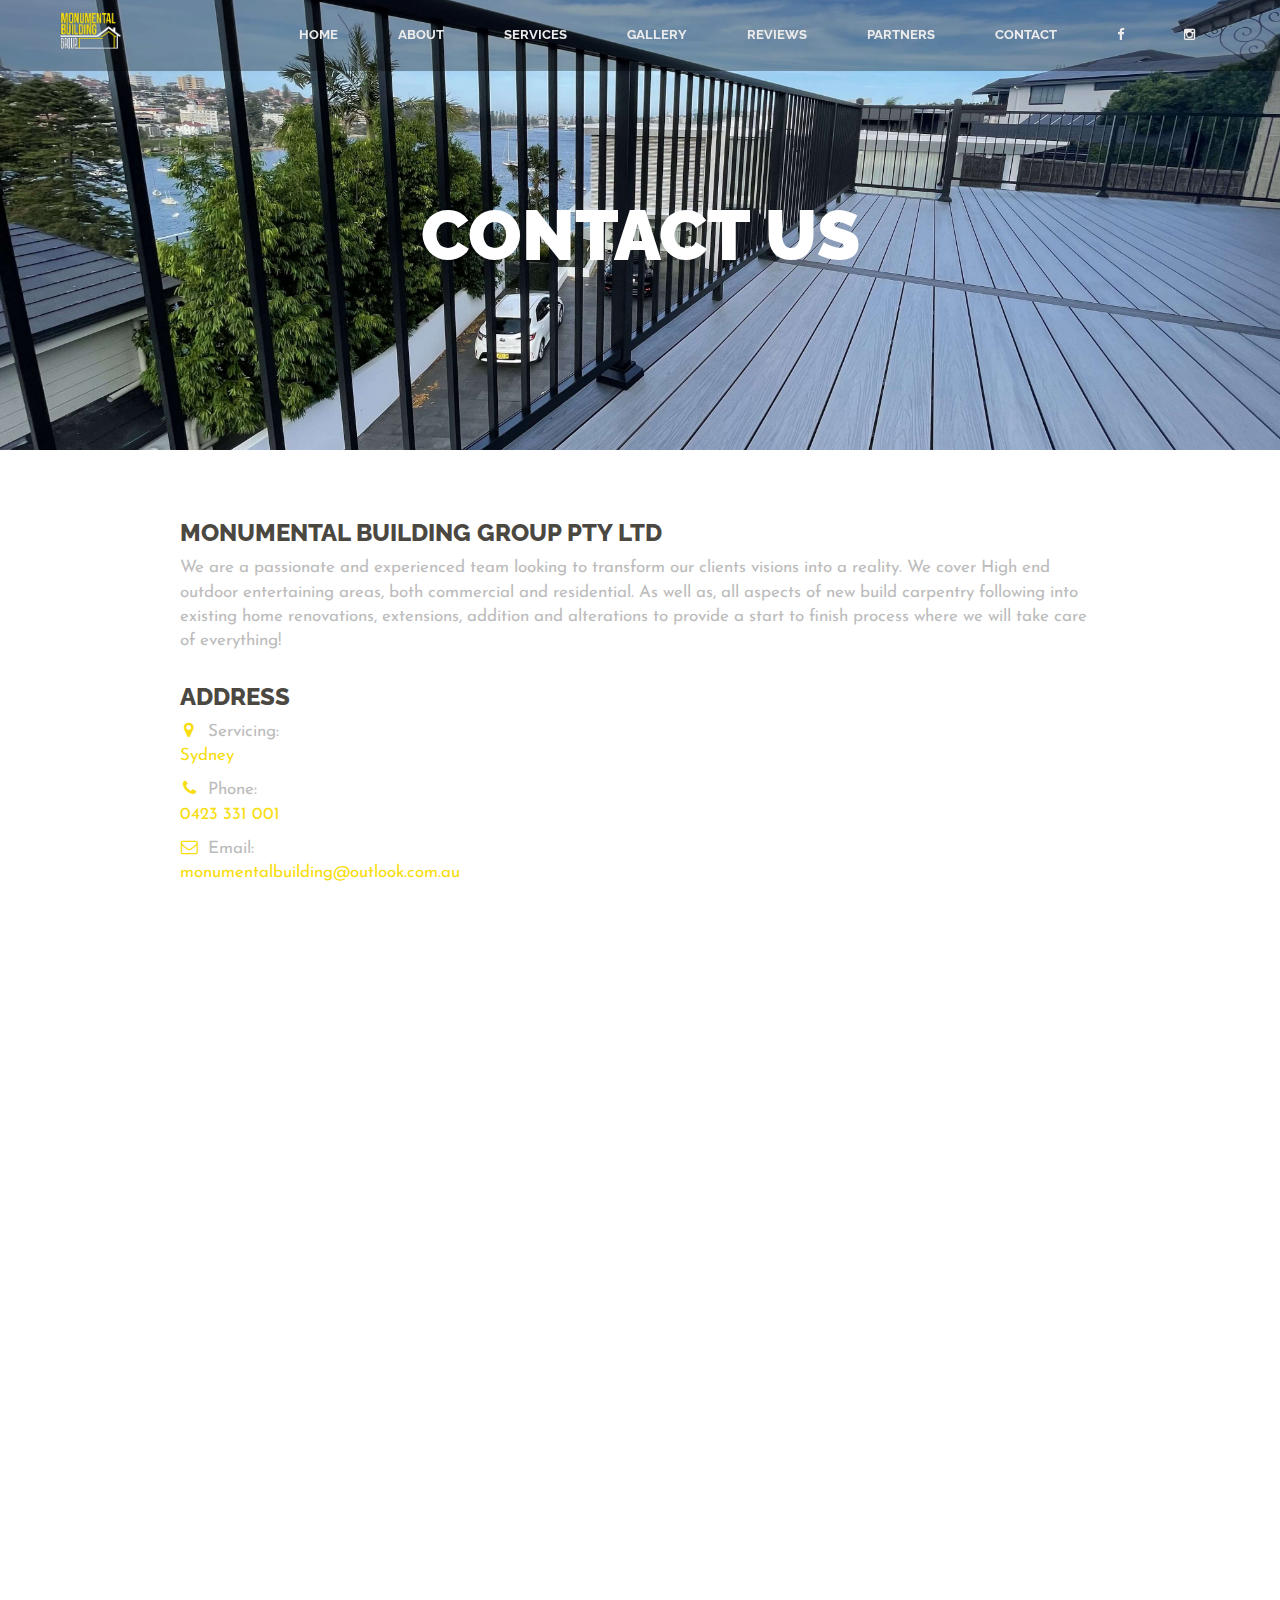
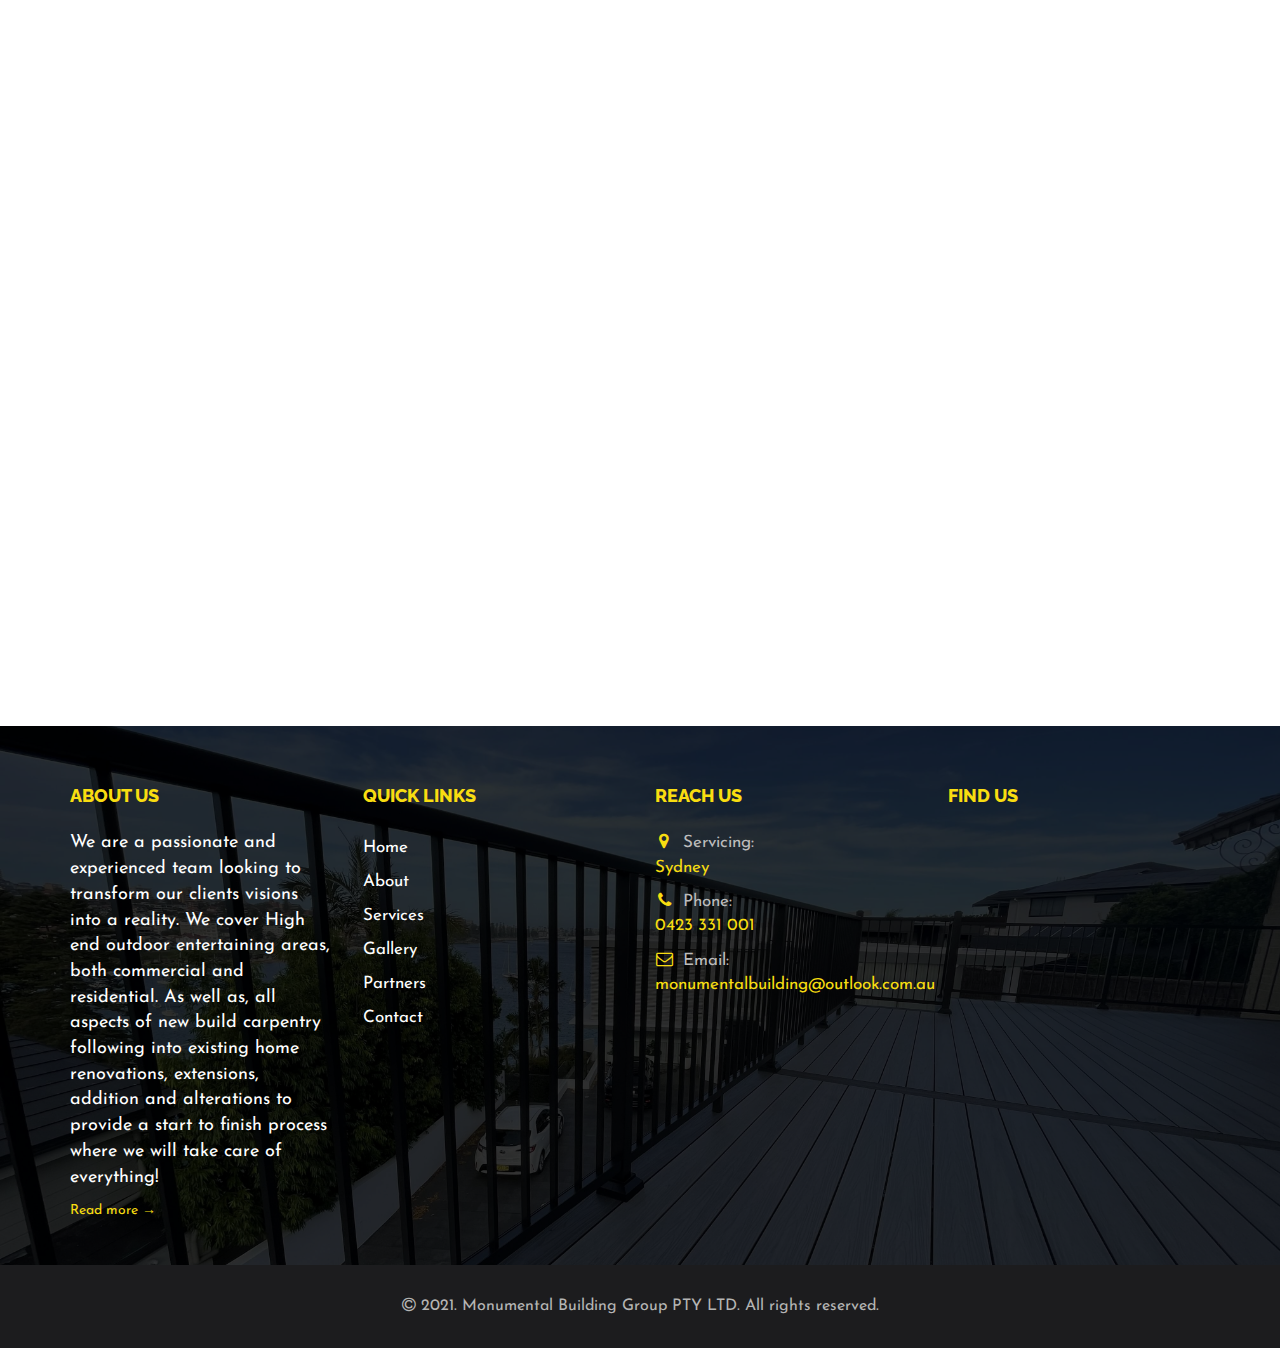
==== commit 1bd420fe: "fk this shit" ====
--- a/contact.html
+++ b/contact.html
@@ -4,14 +4,14 @@
 
 <head>
     <!-- Global site tag (gtag.js) - Google Analytics -->
-<script async src="https://www.googletagmanager.com/gtag/js?id=G-VR2GMF8DBP"></script>
-<script>
-  window.dataLayer = window.dataLayer || [];
-  function gtag(){dataLayer.push(arguments);}
-  gtag('js', new Date());
-
-  gtag('config', 'G-VR2GMF8DBP');
-</script>
+    <script async src="https://www.googletagmanager.com/gtag/js?id=G-VR2GMF8DBP"></script>
+    <script>
+        window.dataLayer = window.dataLayer || [];
+        function gtag() { dataLayer.push(arguments); }
+        gtag('js', new Date());
+
+        gtag('config', 'G-VR2GMF8DBP');
+    </script>
     <meta charset='utf-8'>
     <title>Monumental Building Group PTY LTD</title>
     <meta name='author' content='SiteLift'>
@@ -23,7 +23,7 @@
 .'>
     <meta name='keywords' content='Carpenter'>
 
-    
+
     <link rel='data/logo.png'>
 
     <meta name='viewport' content='width=device-width'>
@@ -39,7 +39,10 @@
 </head>
 
 <body>
-    <div id="popup-rating-widget"><script id="popup-rating-widget-script" src="https://widget.reviewability.com/js/popupWidget.min.js" data-gfspw="https://app.revu.cloud/popup-pixel/get/bdf44401059276b7a0333689155dfef19d63b07a" async></script></div>
+    <div id="popup-rating-widget">
+        <script id="popup-rating-widget-script" src="https://widget.reviewability.com/js/popupWidget.min.js"
+            data-gfspw="https://app.revu.cloud/popup-pixel/get/bdf44401059276b7a0333689155dfef19d63b07a" async></script>
+    </div>
     <!--[if lt IE 8]>
     <p class='browserupgrade'>You are using an <strong>outdated</strong> browser. Please <a href='http://browsehappy.com/'>upgrade your browser</a> to improve your experience.</p>
 <![endif]-->
@@ -65,8 +68,9 @@
                         <a class='navbar-brand' href='index.html'>
                             <img src='data/logo.png' style='max-height:70px; margin-top:-20px;' alt='nav-logo'>
                         </a>
-                        
-                    </div><div id='navbar' class='navbar-collapse collapse'>
+
+                    </div>
+                    <div id='navbar' class='navbar-collapse collapse'>
                         <ul class='nav navbar-nav navbar-right'>
                             <li><a href='index.html'>Home</a></li>
                             <li><a href='about.html'>About</a></li>
@@ -75,45 +79,56 @@
                             <li><a href='reviews.html'>Reviews</a></li>
                             <li><a href='partners.html'>Partners</a></li>
                             <li><a href='contact.html'>Contact</a></li>
-                            <li><a href='https://www.facebook.com/MonumentalBG/' target="_blank"><i class='fa fa-facebook'></i></a></li>
-                            <li><a href='https://www.instagram.com/monumental_building/?hl=en' target="_blank"><i class='fa fa-instagram'></i></a></li>
+                            <li><a href='https://www.facebook.com/MonumentalBG/' target="_blank"><i
+                                        class='fa fa-facebook'></i></a></li>
+                            <li><a href='https://www.instagram.com/monumental_building/?hl=en' target="_blank"><i
+                                        class='fa fa-instagram'></i></a></li>
                         </ul>
                     </div>
 
                 </div>
-            </nav><section class='homea'>
-            
+            </nav>
+            <section class='homea'>
+
                 <div class='container'>
-                    <div class='row' >
+                    <div class='row'>
                         <div class='col-md-12 text-center'>
-                           <h2 class='text-uppercase wow fadeInDown' style='color: #FFFFFF'>Contact Us</h2> 
+                            <h2 class='text-uppercase wow fadeInDown' style='color: #FFFFFF'>Contact Us</h2>
                         </div>
                     </div>
                 </div>
-              
-          </section>
-             
-             <!-- Contact Area Start -->
-           <section class='main-content contact-content'>
+
+            </section>
+
+            <!-- Contact Area Start -->
+            <section class='main-content contact-content'>
                 <div class='container'>
                     <div class='col-md-10 col-md-offset-1'>
                         <div class='row'>
-                            <div class='col-md-6'>
+                            <div class='col-md-12'>
                                 <h3 class='text-left no-margin-top'>Monumental Building Group PTY LTD</h3>
                                 <div class='footer-address contact-info'>
-                                    <p>We are a passionate and experienced team looking to transform our clients visions into a reality. We cover High end outdoor entertaining areas, both commercial and residential. As well as, all aspects of new build carpentry following into existing home renovations, extensions, addition and alterations to provide a start to finish process where we will take care of everything!
-</p>
+                                    <p>We are a passionate and experienced team looking to transform our clients visions
+                                        into a reality. We cover High end outdoor entertaining areas, both commercial
+                                        and residential. As well as, all aspects of new build carpentry following into
+                                        existing home renovations, extensions, addition and alterations to provide a
+                                        start to finish process where we will take care of everything!
+                                    </p>
                                 </div>
                                 <br>
                                 <h3 class='text-left no-margin-top'>Address</h3>
                                 <div class='footer-address contact-info'>
-                                    <p><i class='fa fa-map-marker'></i>Servicing: <br><span style='color:#f8dd11;'>Sydney</span></p>
-                                    <p><i class='fa fa-phone'></i>Phone: <br><a href='tel:0423 331 001' style='color:#f8dd11;'>0423 331 001</a></p>
-                                    <p><i class='fa fa-envelope-o'></i>Email:  <br><a href='mailto:monumentalbuilding@outlook.com.au' style='color:#f8dd11;'>monumentalbuilding@outlook.com.au</a></p>
+                                    <p><i class='fa fa-map-marker'></i>Servicing: <br><span
+                                            style='color:#f8dd11;'>Sydney</span></p>
+                                    <p><i class='fa fa-phone'></i>Phone: <br><a href='tel:0423 331 001'
+                                            style='color:#f8dd11;'>0423 331 001</a></p>
+                                    <p><i class='fa fa-envelope-o'></i>Email: <br><a
+                                            href='mailto:monumentalbuilding@outlook.com.au'
+                                            style='color:#f8dd11;'>monumentalbuilding@outlook.com.au</a></p>
                                 </div>
-                                
-                            </div>
-                            <div class='col-md-6'>
+
+                            </div>
+                            <!-- <div class='col-md-6'>
                                 <form class='contact-form' id='contact-form'
                                     action='contact_mail.php'
                                     method='post'>
@@ -145,65 +160,79 @@
                               <span class='form-message' id='form-message'></span>
                                 <div id='js-contact-result' data-success-msg='Form submitted successfully.'
                                     data-error-msg='Oops. Something went wrong.'></div>
-                            </div>
+                            </div> -->
+                            <iframe src="https://tradehq.com.au/monumentalbuildinggroup/enquire"
+                                style="width:100%; height:1050px; border:none; margin:0; padding:0; overflow:hidden; z-index:999999;"></iframe>
                         </div>
                     </div>
                 </div>
             </section>
-            
-   
- 
-                  <iframe width='100%' height='300px' id='mapcanvas' src='https://www.google.com/maps/embed?pb=!1m18!1m12!1m3!1d211579.27377911046!2d150.60440557715245!3d-34.045765358808836!2m3!1f0!2f0!3f0!3m2!1i1024!2i768!4f13.1!3m3!1m2!1s0x6b12f13d15093b53%3A0x6edf67ca27362bd8!2sMonumental%20Building%20Group%20PTY%20LTD!5e0!3m2!1sen!2suk!4v1619797449032!5m2!1sen!2suk' frameborder='0' scrolling='no' marginheight='0' marginwidth='0'></iframe>
-     
-               
-   <!-- Contact Area End --><section class='footer'>
-            <div class='footer' style='background: rgba(0,0,0,0.8)'>
-                <div class='container'>
-                    <div class='row'>
-                    
-                        <div class='col-md-3 col-sm-6'>
-                            <h1>About Us</h1>
-                            <p> We are a passionate and experienced team looking to transform our clients visions into a reality. We cover High end outdoor entertaining areas, both commercial and residential. As well as, all aspects of new build carpentry following into existing home renovations, extensions, addition and alterations to provide a start to finish process where we will take care of everything!</p>
-                            <a href='about.html'>Read more &rarr;</a>
-                        </div>
-                        <div class='col-md-3 col-sm-6'>
-                            <h1>Quick Links</h1>
-                            <ul class='footer-nav'>
-                                <li><a href='index.html'>Home</a></li>
-                                <li><a href='about.html'>About</a></li>
-                                <li><a href='services.html'>Services</a></li>
-                                <li><a href='gallery.html'>Gallery</a></li>
-                                <li><a href='partners.html'>Partners</a></li>
-                                <li><a href='contact.html'>Contact</a></li>
-                            </ul>
-                        </div>
-                        <div class='col-md-3 col-sm-6'>
-                            <h1>Reach Us</h1>
-                            
-                            <div class='footer-address'>
-                                <p><i class='fa fa-map-marker'></i>Servicing: <br><span style='color:#f8dd11;'>Sydney</span></p>
-                                <p><i class='fa fa-phone'></i>Phone: <br><a href='tel:0423 331 001'>0423 331 001</a></p>
-                                <p><i class='fa fa-envelope-o'></i>Email: <br><a href='mailto:monumentalbuilding@outlook.com.au'>monumentalbuilding@outlook.com.au</a></p>
-                            </div>
-                        </div>
-                        <div class='col-md-3 col-sm-6'>
-                            <h1>Find Us</h1>
-                            
-                            <iframe
+
+
+
+            <iframe width='100%' height='300px' id='mapcanvas'
+                src='https://www.google.com/maps/embed?pb=!1m18!1m12!1m3!1d211579.27377911046!2d150.60440557715245!3d-34.045765358808836!2m3!1f0!2f0!3f0!3m2!1i1024!2i768!4f13.1!3m3!1m2!1s0x6b12f13d15093b53%3A0x6edf67ca27362bd8!2sMonumental%20Building%20Group%20PTY%20LTD!5e0!3m2!1sen!2suk!4v1619797449032!5m2!1sen!2suk'
+                frameborder='0' scrolling='no' marginheight='0' marginwidth='0'></iframe>
+
+
+            <!-- Contact Area End -->
+            <section class='footer'>
+                <div class='footer' style='background: rgba(0,0,0,0.8)'>
+                    <div class='container'>
+                        <div class='row'>
+
+                            <div class='col-md-3 col-sm-6'>
+                                <h1>About Us</h1>
+                                <p> We are a passionate and experienced team looking to transform our clients visions
+                                    into a reality. We cover High end outdoor entertaining areas, both commercial and
+                                    residential. As well as, all aspects of new build carpentry following into existing
+                                    home renovations, extensions, addition and alterations to provide a start to finish
+                                    process where we will take care of everything!</p>
+                                <a href='about.html'>Read more &rarr;</a>
+                            </div>
+                            <div class='col-md-3 col-sm-6'>
+                                <h1>Quick Links</h1>
+                                <ul class='footer-nav'>
+                                    <li><a href='index.html'>Home</a></li>
+                                    <li><a href='about.html'>About</a></li>
+                                    <li><a href='services.html'>Services</a></li>
+                                    <li><a href='gallery.html'>Gallery</a></li>
+                                    <li><a href='partners.html'>Partners</a></li>
+                                    <li><a href='contact.html'>Contact</a></li>
+                                </ul>
+                            </div>
+                            <div class='col-md-3 col-sm-6'>
+                                <h1>Reach Us</h1>
+
+                                <div class='footer-address'>
+                                    <p><i class='fa fa-map-marker'></i>Servicing: <br><span
+                                            style='color:#f8dd11;'>Sydney</span></p>
+                                    <p><i class='fa fa-phone'></i>Phone: <br><a href='tel:0423 331 001'>0423 331 001</a>
+                                    </p>
+                                    <p><i class='fa fa-envelope-o'></i>Email: <br><a
+                                            href='mailto:monumentalbuilding@outlook.com.au'>monumentalbuilding@outlook.com.au</a>
+                                    </p>
+                                </div>
+                            </div>
+                            <div class='col-md-3 col-sm-6'>
+                                <h1>Find Us</h1>
+
+                                <iframe
                                     src='https://www.google.com/maps/embed?pb=!1m18!1m12!1m3!1d211579.27377911046!2d150.60440557715245!3d-34.045765358808836!2m3!1f0!2f0!3f0!3m2!1i1024!2i768!4f13.1!3m3!1m2!1s0x6b12f13d15093b53%3A0x6edf67ca27362bd8!2sMonumental%20Building%20Group%20PTY%20LTD!5e0!3m2!1sen!2suk!4v1619797449032!5m2!1sen!2suk'
                                     width='100%' height='300' frameborder='0' style='border:0;'
                                     allowfullscreen=''></iframe>
+                            </div>
+
                         </div>
-                    
-                    </div>
-                 </div>    
+                    </div>
                 </div>
 
                 <div class='footer-copyrights'>
                     <div class='container'>
                         <div class='row'>
                             <div class='col-md-12'>
-                                <p><i class='fa fa-copyright'></i> 2021. Monumental Building Group PTY LTD. All rights reserved.</p>
+                                <p><i class='fa fa-copyright'></i> 2021. Monumental Building Group PTY LTD. All rights
+                                    reserved.</p>
                             </div>
                         </div>
                     </div>
@@ -212,7 +241,7 @@
         </div>
     </div>
 
-    
+
 
 
     <script data-cfasync='false' src='../../cdn-cgi/scripts/5c5dd728/cloudflare-static/email-decode.min.js'></script>
@@ -241,69 +270,69 @@
     <script src='js/main.js'></script>
 
 
-<script>
-
-// Get the form.
-	var form = $('#reservationform');
-
-	// Get the messages div.
-	var formMessages = $('.form-message');
-
-	// Set up an event listener for the contact form.
-	$(form).submit(function(e) {
-		// Stop the browser from submitting the form.
-		e.preventDefault();
-
-		// Serialize the form data.
-		var formData = $(form).serialize();
-
-		// Submit the form using AJAX.
-		$.ajax({
-			type: 'POST',
-			url: $(form).attr('action'),
-			data: formData
-		})
-		.done(function(response) {
-                   var result = JSON.parse(response);
-			// Make sure that the formMessages div has the 'success' class.
-
-
-                         if(result.code==200){
-                          if($(formMessages).hasClass('error')){
-                                $(formMessages).removeClass('error')
-                           }
-         			$(formMessages).addClass('success');
-                         }else{
-                           if($(formMessages).hasClass('success')){
-                                $(formMessages).removeClass('success')
-                           }
-         			$(formMessages).addClass('error');
-                           }
-			// Set the message text.
-			$(formMessages).text(result.msg);
-
-			// Clear the form.
-			$('#reservationform input,#reservationform textarea').val('');
-                        setTimeout(()=>{window.location.reload(true);},2000);
-		})
-		.fail(function(data) {
-
-			// Make sure that the formMessages div has the 'error' class.
-			$(formMessages).removeClass('success');
-			$(formMessages).addClass('error');
-
-			// Set the message text.
-			if (data.responseText !== '') {
-				$(formMessages).text(data.responseText);
-			} else {
-				$(formMessages).text('Oops! An error occured and your message could not be sent.');
-			}
-		});
-	});
-
-
-
-</script>
+    <script>
+
+        // Get the form.
+        var form = $('#reservationform');
+
+        // Get the messages div.
+        var formMessages = $('.form-message');
+
+        // Set up an event listener for the contact form.
+        $(form).submit(function (e) {
+            // Stop the browser from submitting the form.
+            e.preventDefault();
+
+            // Serialize the form data.
+            var formData = $(form).serialize();
+
+            // Submit the form using AJAX.
+            $.ajax({
+                type: 'POST',
+                url: $(form).attr('action'),
+                data: formData
+            })
+                .done(function (response) {
+                    var result = JSON.parse(response);
+                    // Make sure that the formMessages div has the 'success' class.
+
+
+                    if (result.code == 200) {
+                        if ($(formMessages).hasClass('error')) {
+                            $(formMessages).removeClass('error')
+                        }
+                        $(formMessages).addClass('success');
+                    } else {
+                        if ($(formMessages).hasClass('success')) {
+                            $(formMessages).removeClass('success')
+                        }
+                        $(formMessages).addClass('error');
+                    }
+                    // Set the message text.
+                    $(formMessages).text(result.msg);
+
+                    // Clear the form.
+                    $('#reservationform input,#reservationform textarea').val('');
+                    setTimeout(() => { window.location.reload(true); }, 2000);
+                })
+                .fail(function (data) {
+
+                    // Make sure that the formMessages div has the 'error' class.
+                    $(formMessages).removeClass('success');
+                    $(formMessages).addClass('error');
+
+                    // Set the message text.
+                    if (data.responseText !== '') {
+                        $(formMessages).text(data.responseText);
+                    } else {
+                        $(formMessages).text('Oops! An error occured and your message could not be sent.');
+                    }
+                });
+        });
+
+
+
+    </script>
 
 
 
--- a/css/main.css
+++ b/css/main.css
@@ -659,6 +659,23 @@
 	font-weight: 600;
 }
 
+.contact_hover {
+	transition: all 300ms ease;
+	color: #fff;
+	text-decoration: none;
+}
+
+.contact_hover:visited {
+	text-decoration: none;
+	color: #fff;
+}
+
+.contact_hover:hover {
+	cursor: pointer;
+	color: #f6de11;
+	text-decoration: none;
+}
+
 .contact-social li {
 	display: inline-block
 }
@@ -673,6 +690,21 @@
 	background: rgba(35, 61, 99, 0.1);
 	color: #677286;
 	position: relative
+}
+
+.landing-hero {
+	display: flex;
+	justify-content: center;
+} 
+
+.insta-icon {
+	color: white;
+	margin-left: 20px;
+	transition: all 300ms ease;
+}
+
+.insta-icon:hover {
+	transform: scale(1.2);
 }
 
 .contact-social li a:before {
